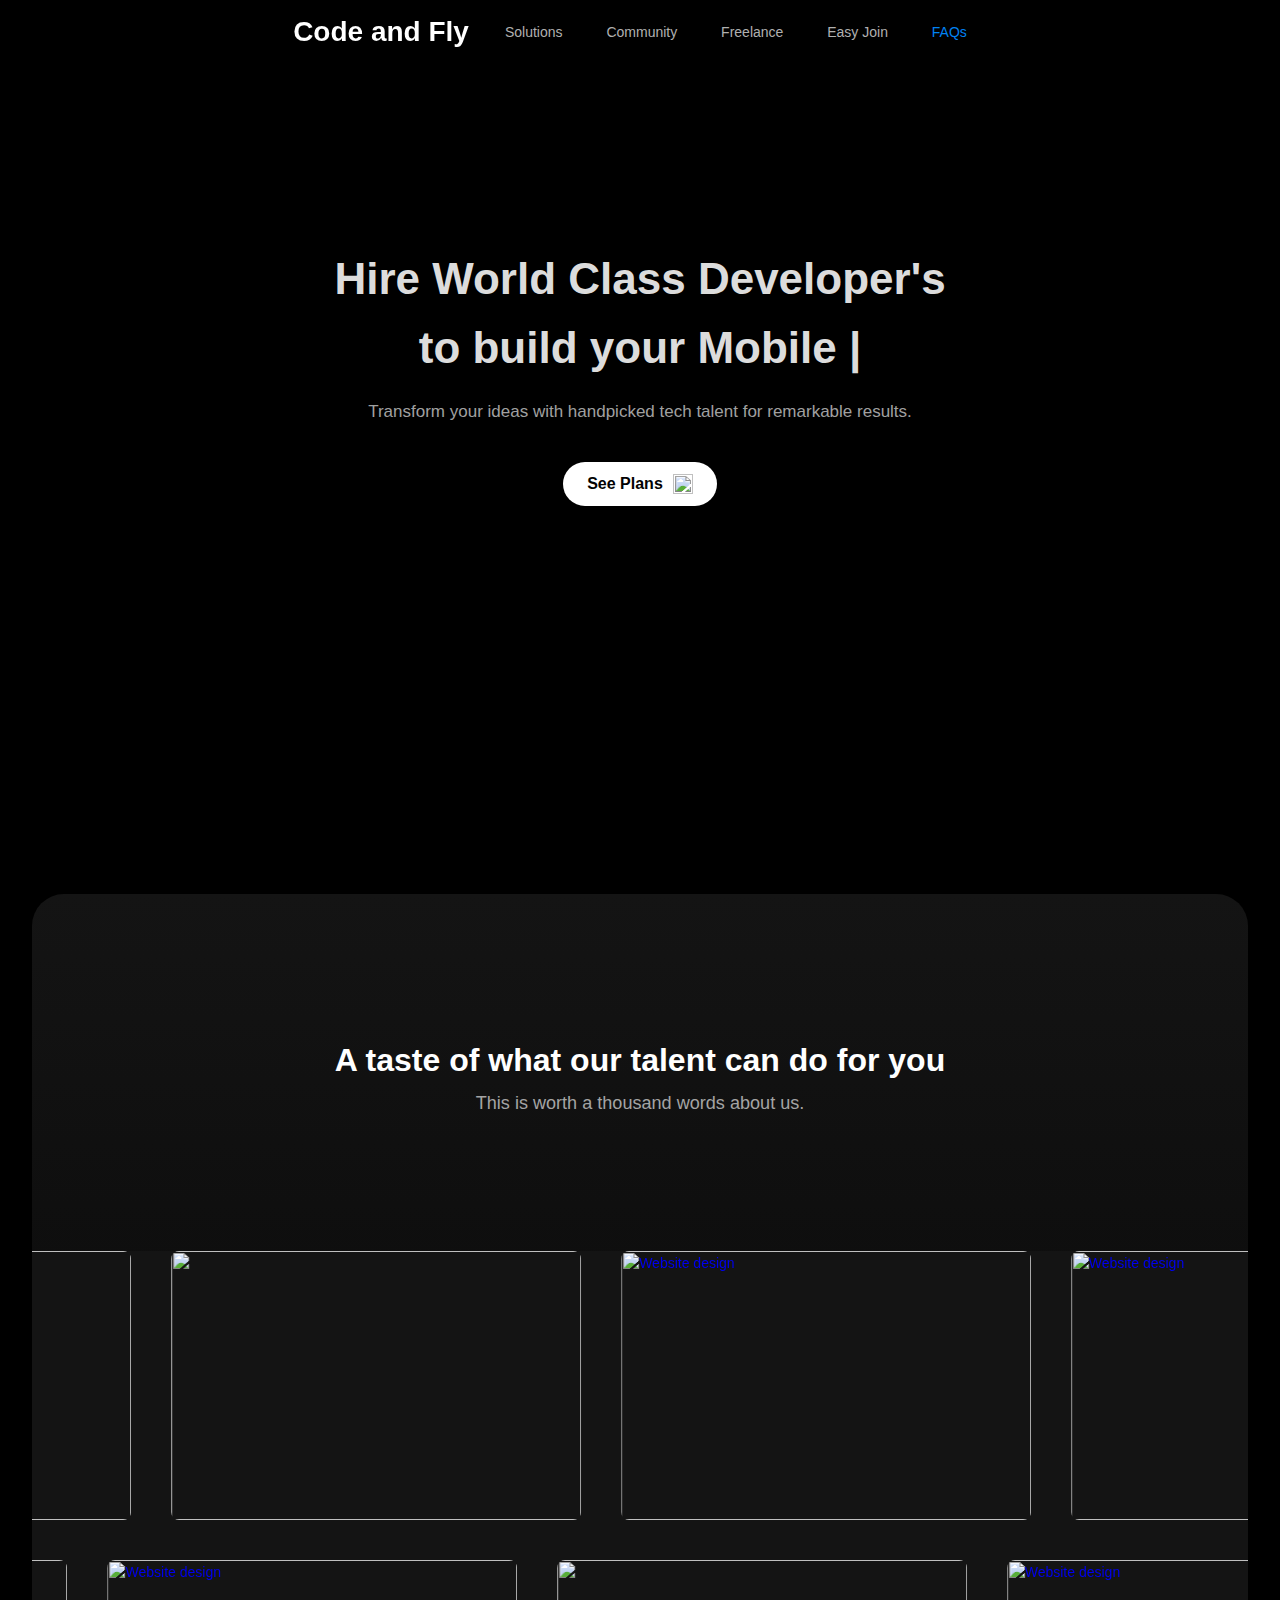
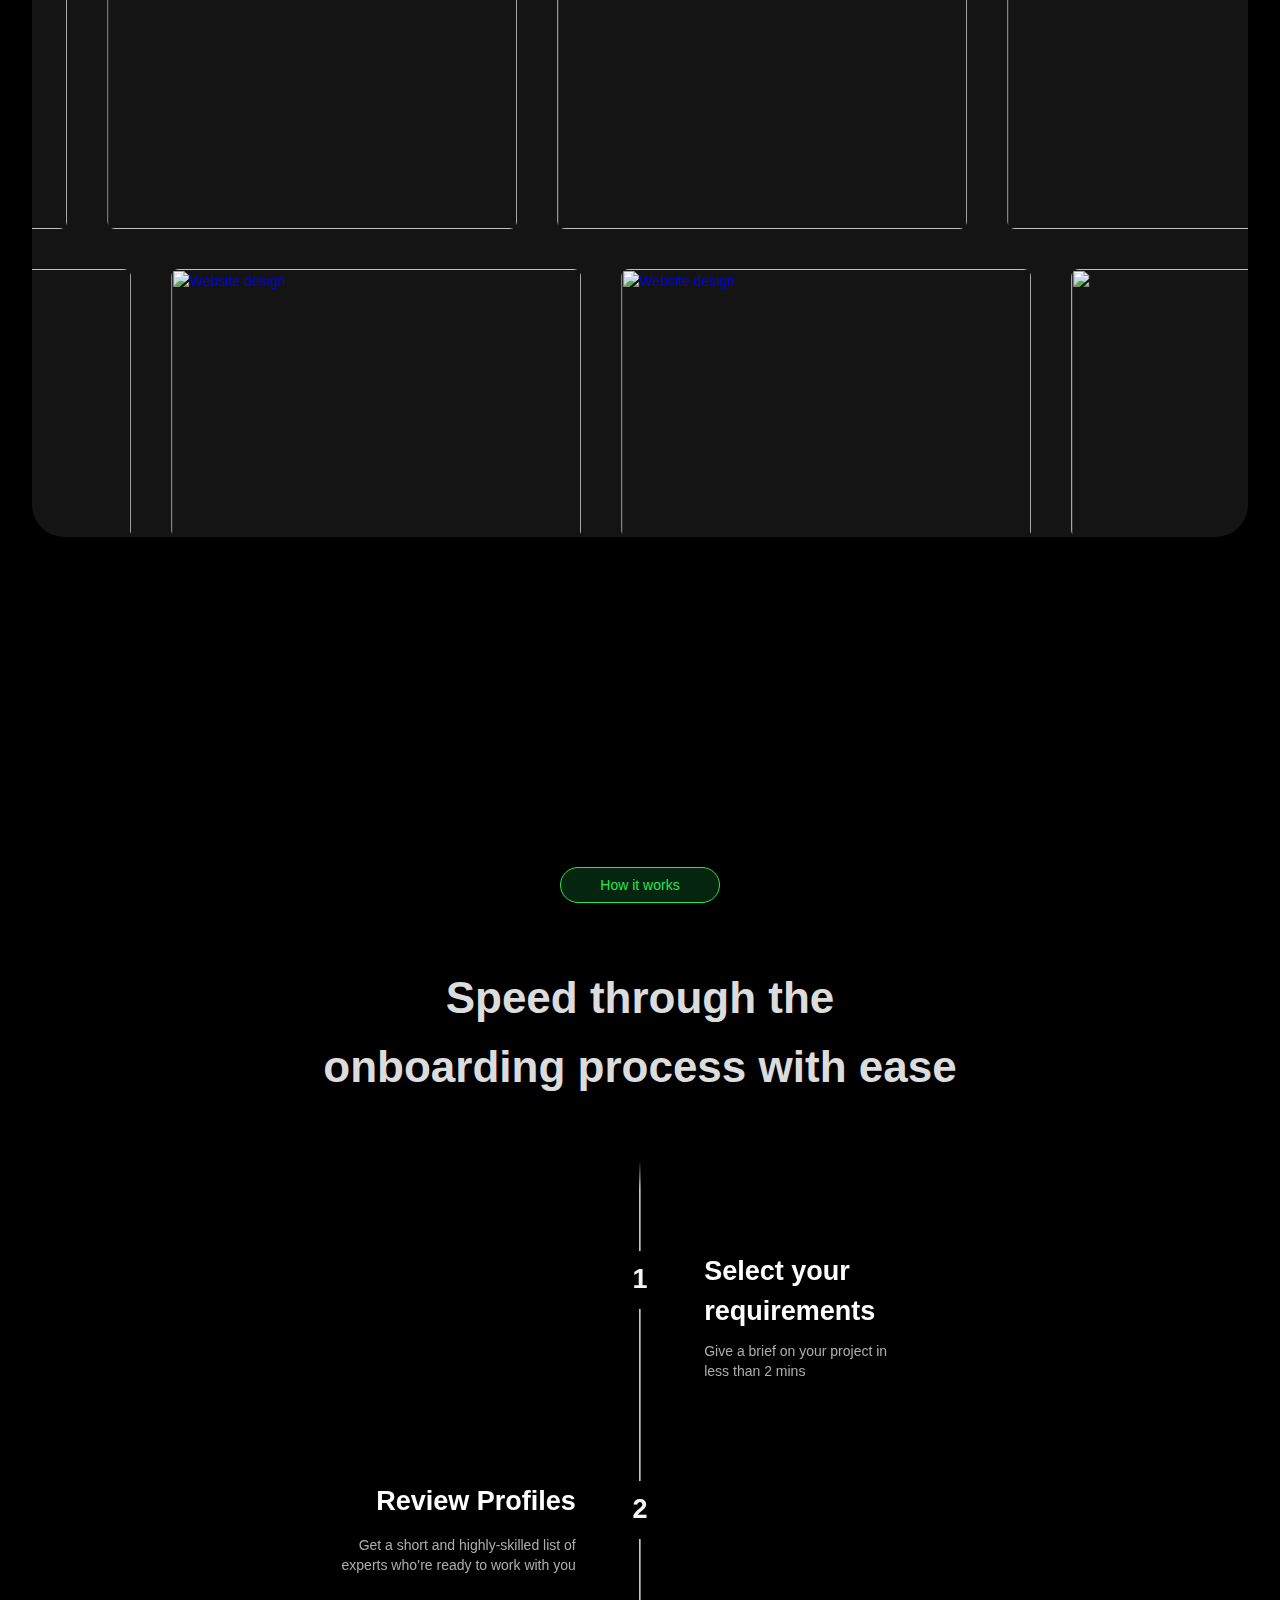
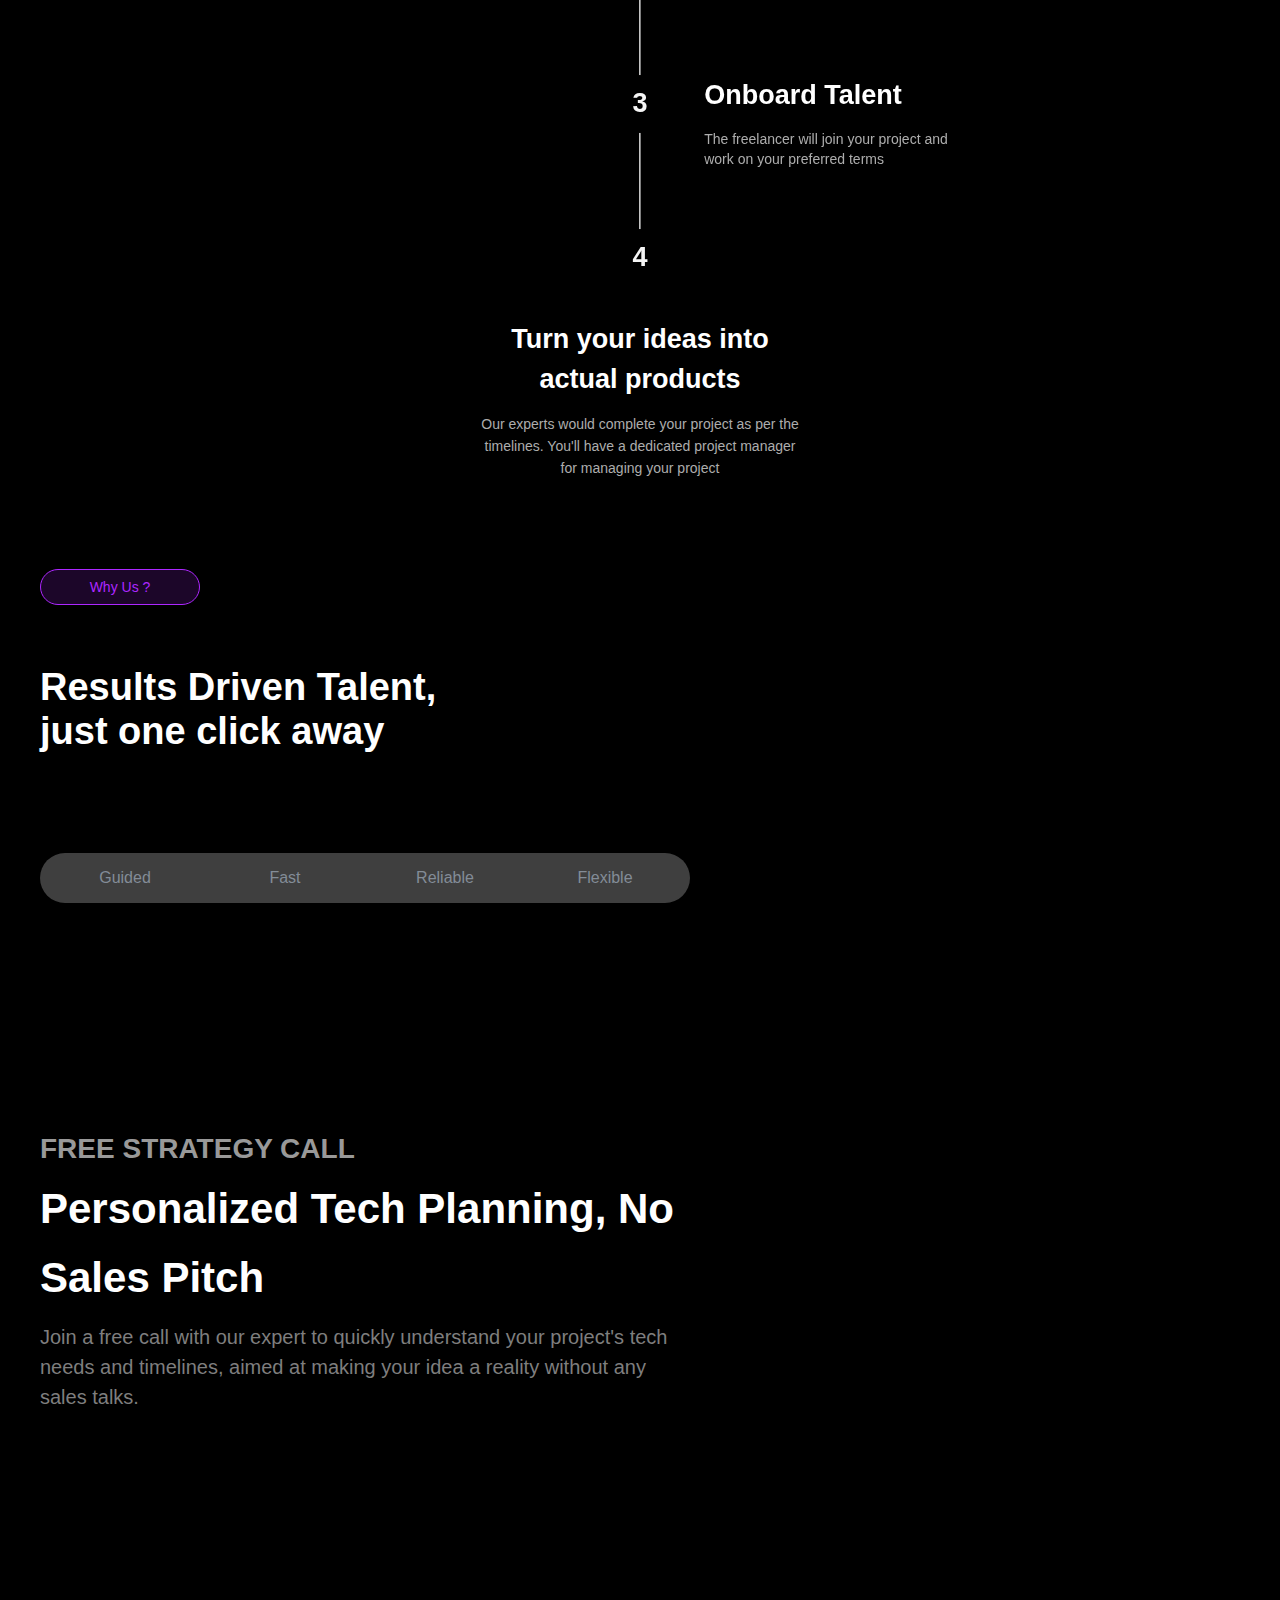
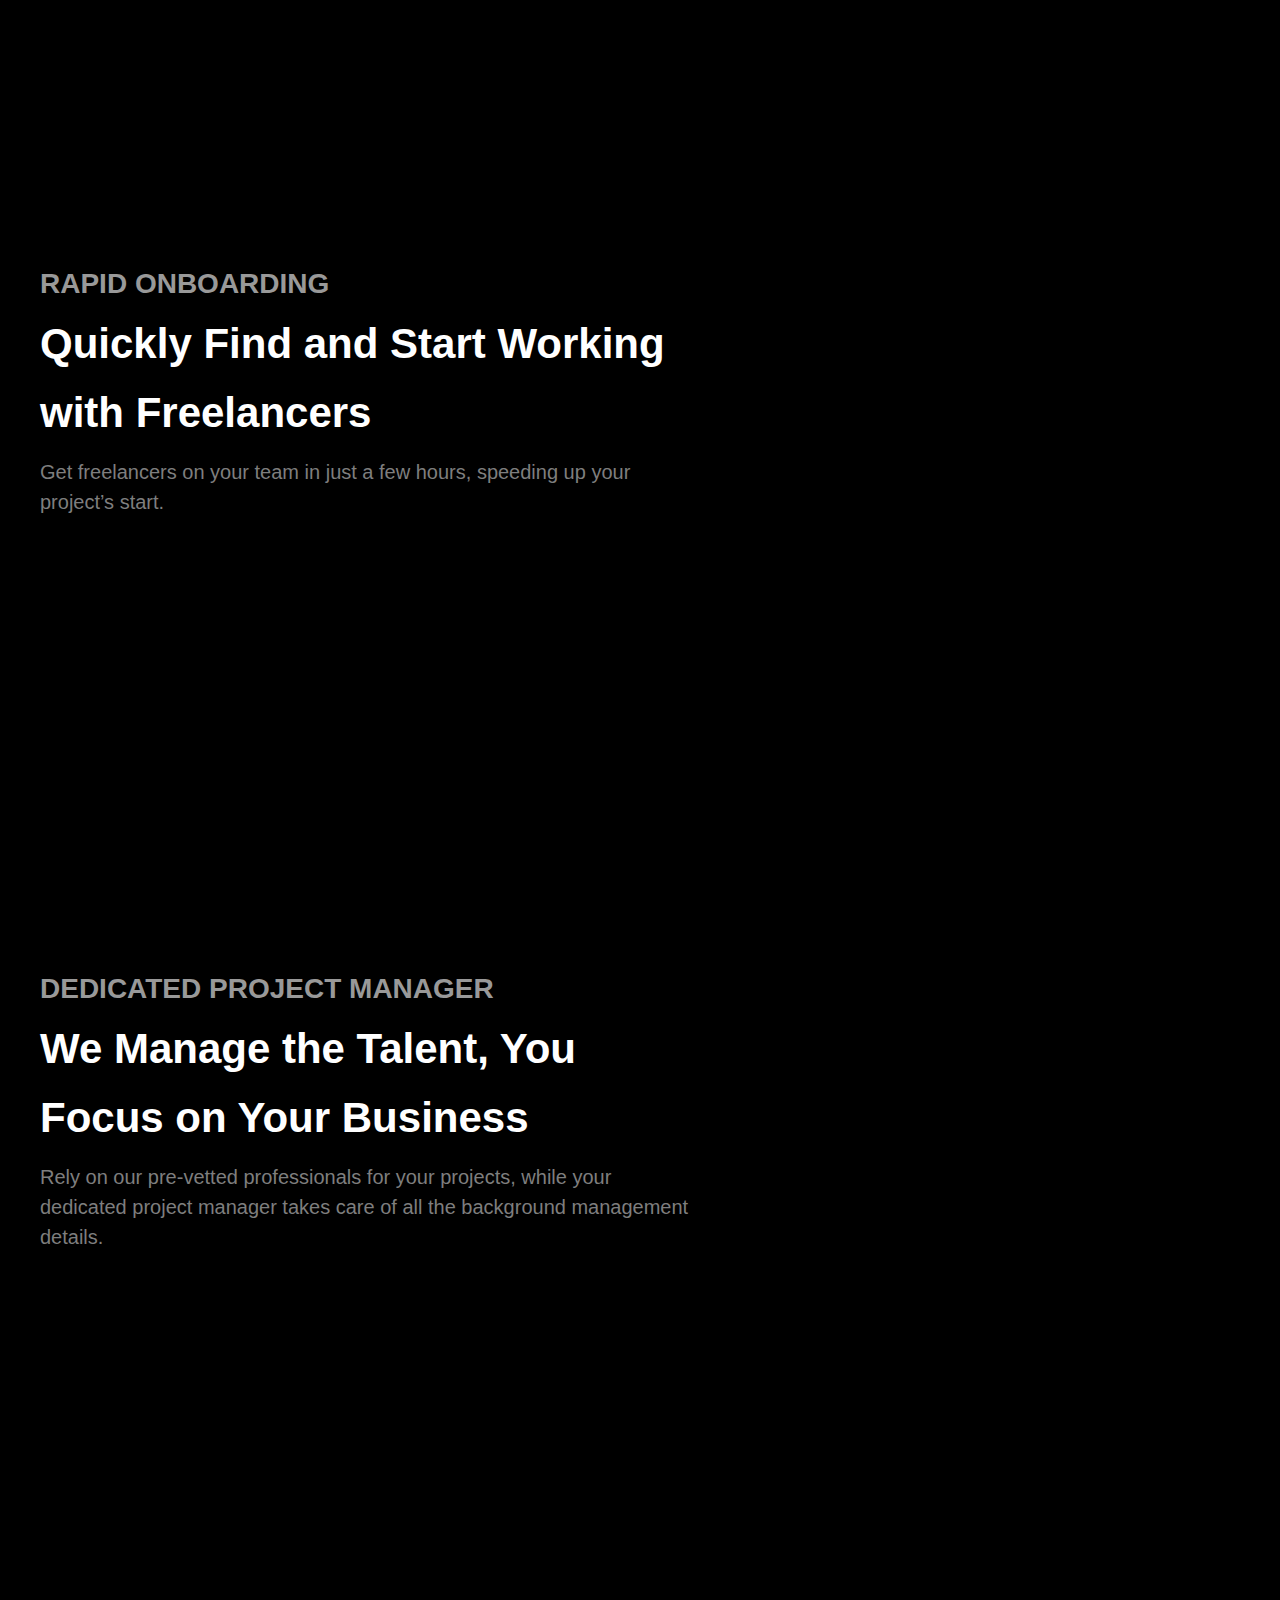
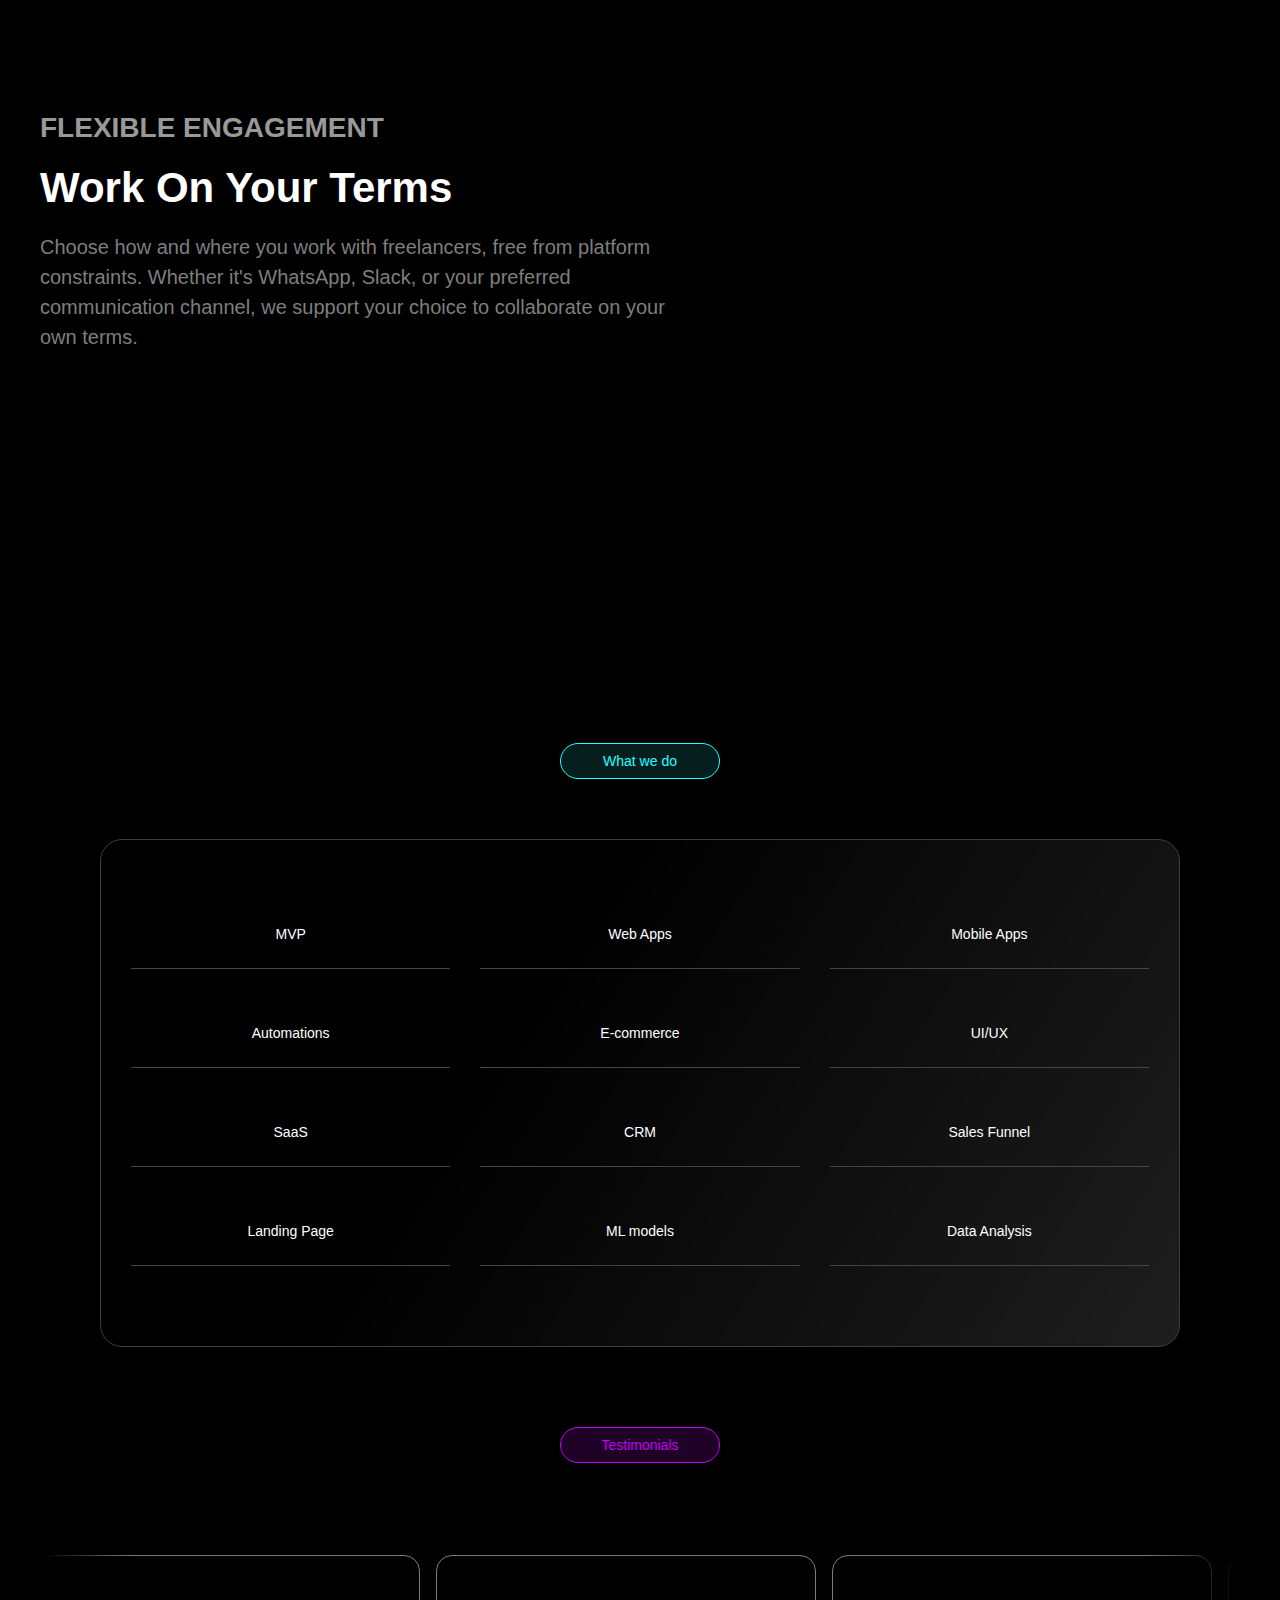
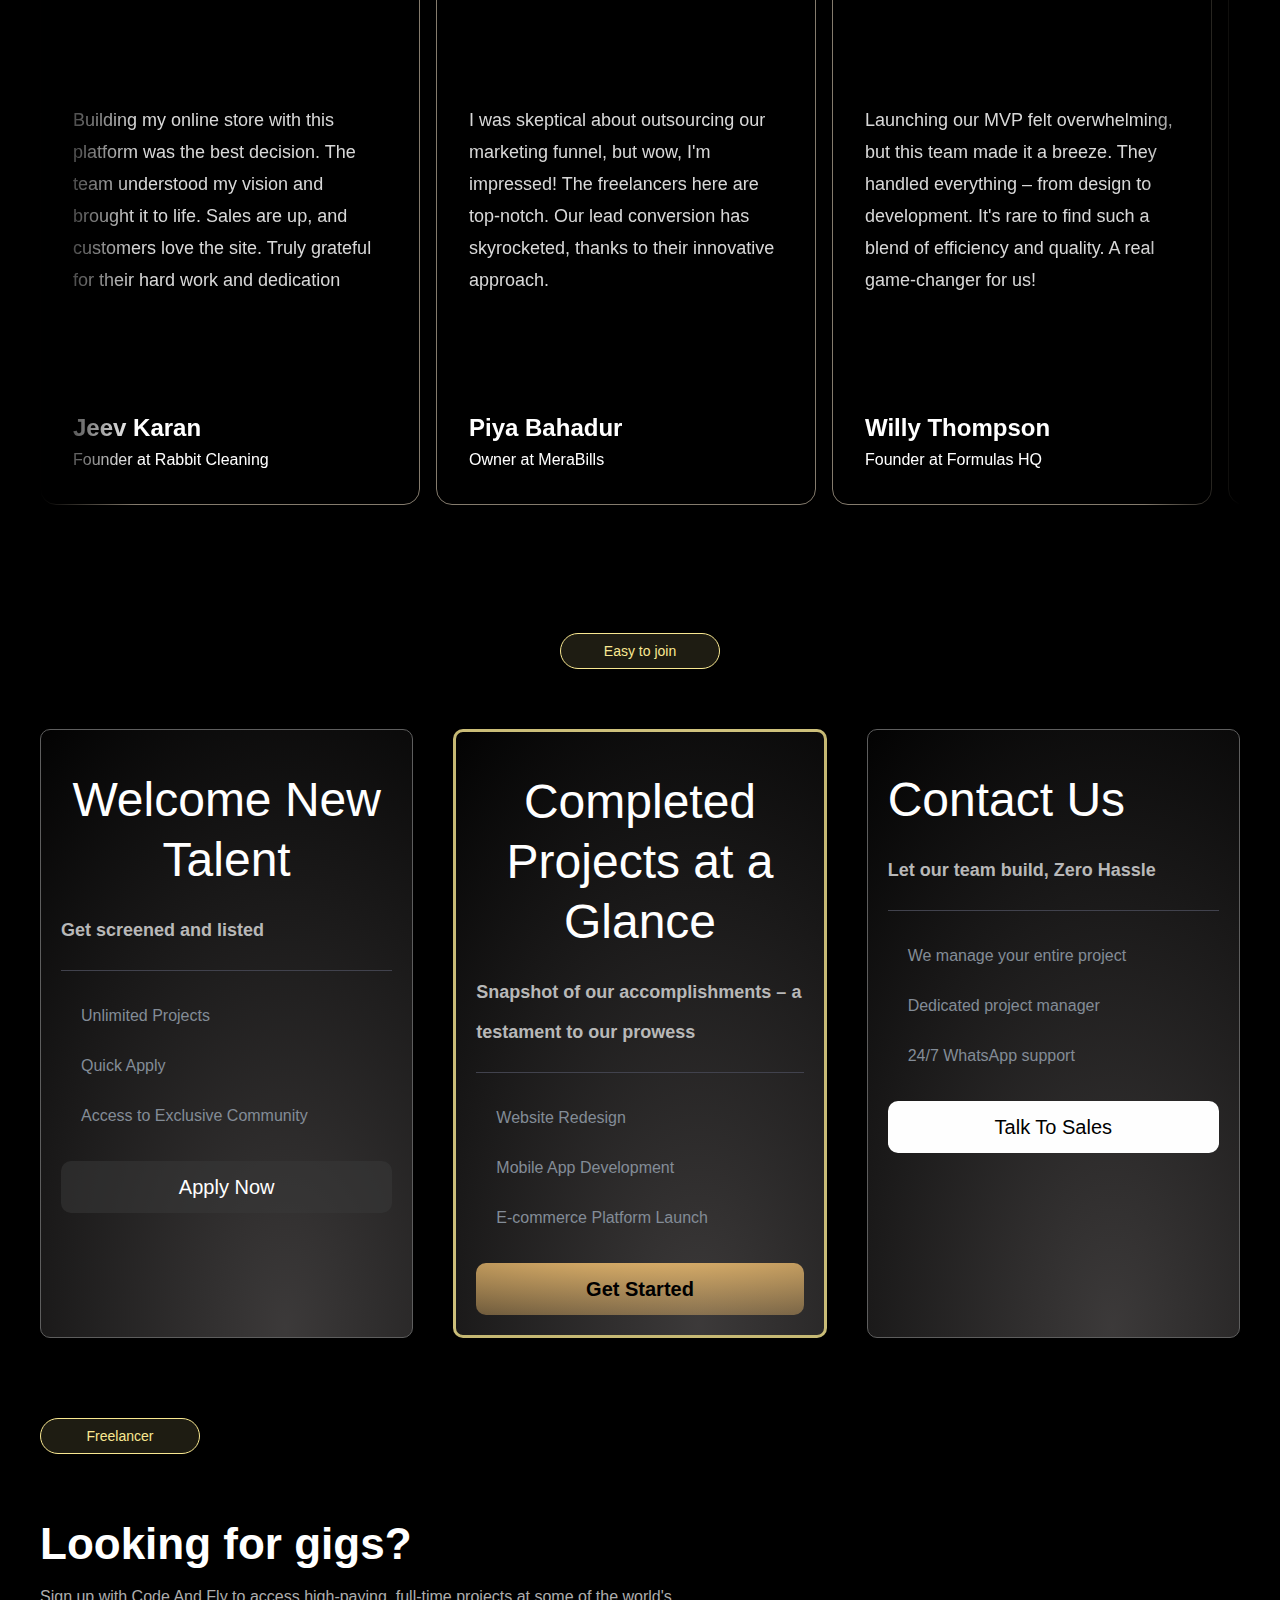
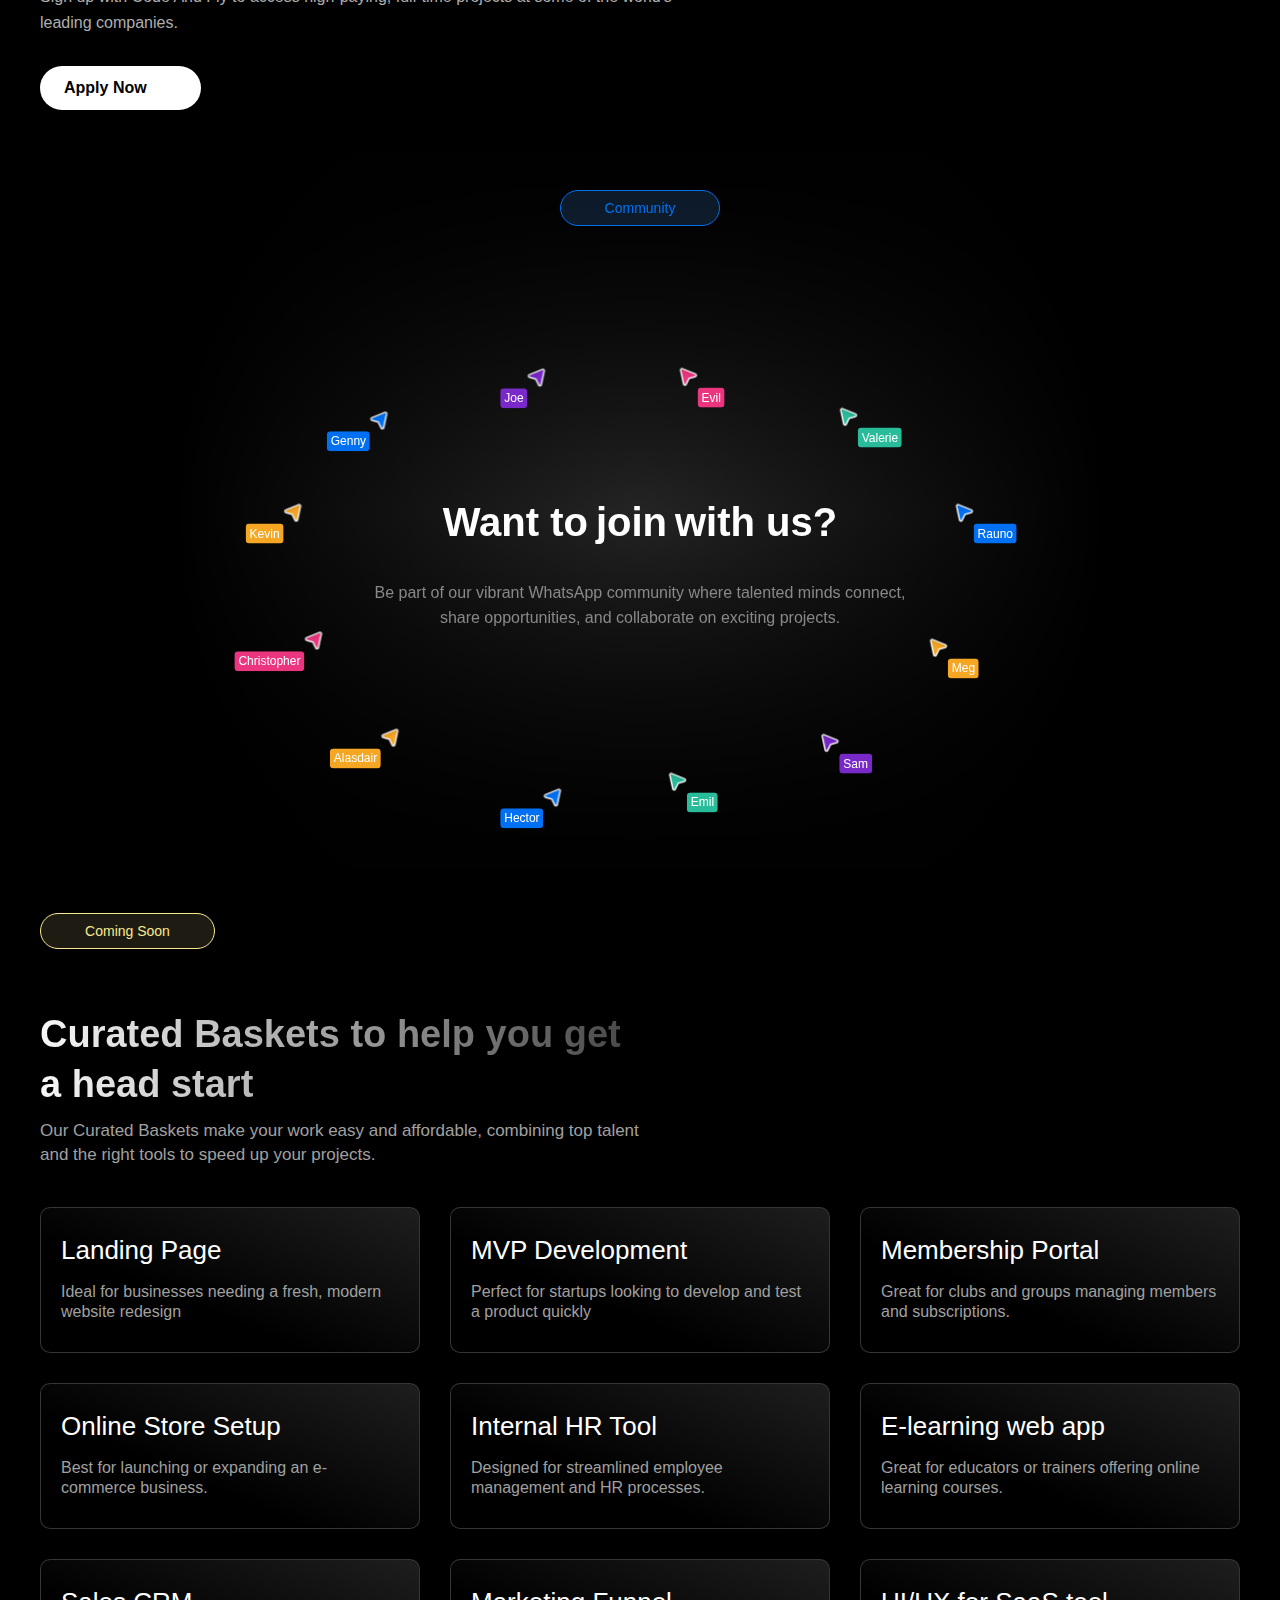
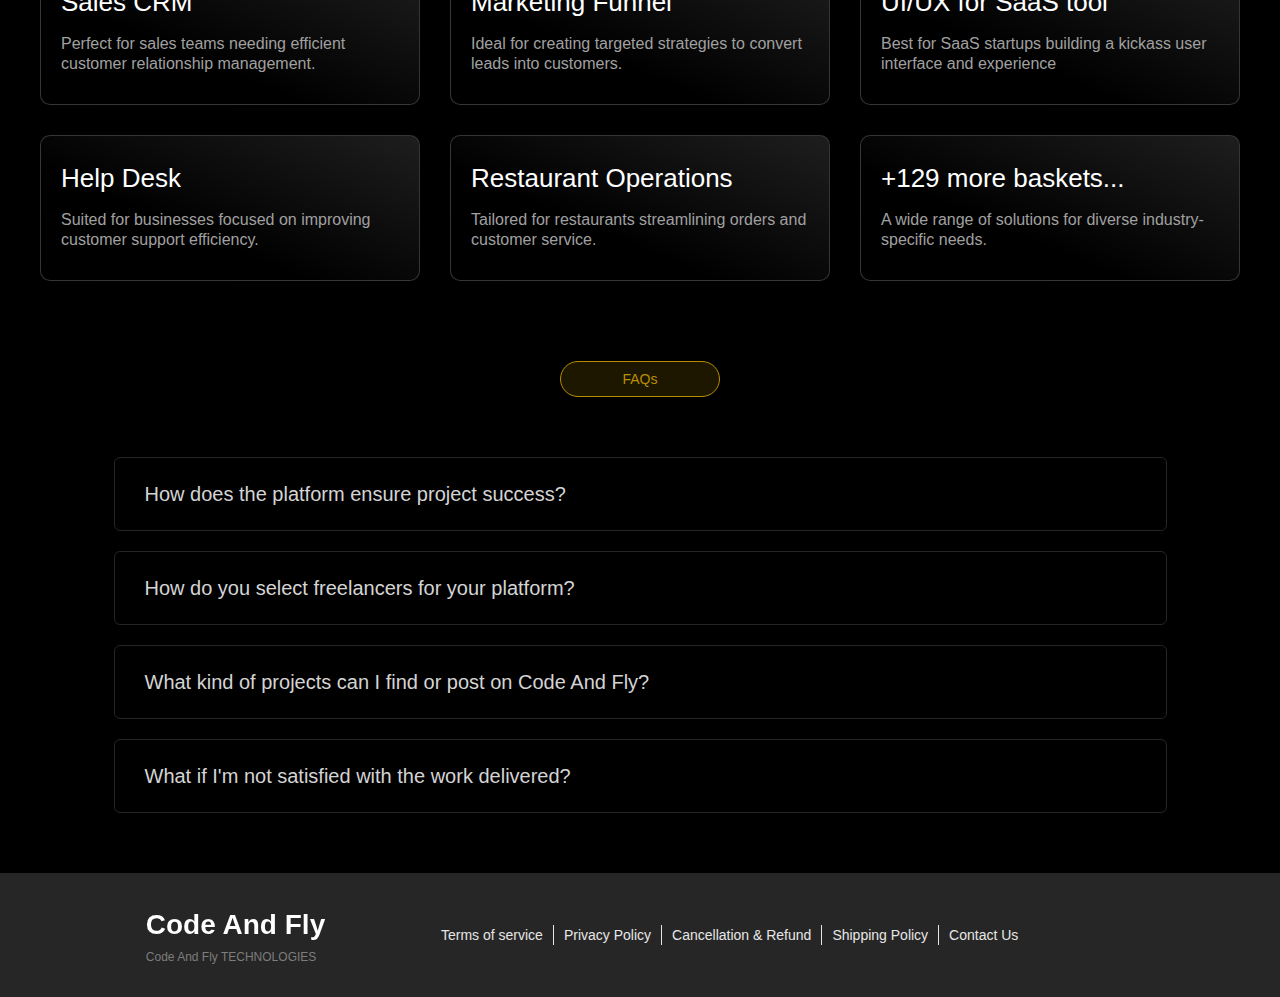
==== index.html @ b085bf88 "added 17 files" ====
<html lang="en"
  class="w-mod-js w-mod-ix wf-montserrat-n3-active wf-montserrat-n9-active wf-montserrat-n7-active wf-montserrat-n2-active wf-montserrat-n6-active wf-montserrat-n5-active wf-montserrat-n8-active wf-montserrat-n1-active wf-montserrat-n4-active wf-montserrat-i8-active wf-montserrat-i9-active wf-montserrat-i4-active wf-montserrat-i6-active wf-montserrat-i1-active wf-montserrat-i3-active wf-montserrat-i2-active wf-montserrat-i5-active wf-montserrat-i7-active wf-active">

<head>
  <style>
    .wf-force-outline-none[tabindex="-1"]:focus {
      outline: none;
    }
  </style>
  <meta charset="utf-8">
  <title>Code And Fly</title>
  <link rel="icon" type="image/x-icon" href="/Images/icon.ico">

  <meta content="width=device-width, initial-scale=1" name="viewport">
  <meta content="Webflow" name="generator">
  <link href="style.css" rel="stylesheet" type="text/css">
  <link href="https://fonts.googleapis.com" rel="preconnect">
  <link href="https://fonts.gstatic.com" rel="preconnect" crossorigin="anonymous">
  <script src="https://ajax.googleapis.com/ajax/libs/webfont/1.6.26/webfont.js" type="text/javascript"></script>
  <script
    type="text/javascript">WebFont.load({ google: { families: ["Montserrat:100,100italic,200,200italic,300,300italic,400,400italic,500,500italic,600,600italic,700,700italic,800,800italic,900,900italic"] } });
  </script>
  <script
    type="text/javascript">!function (o, c) { var n = c.documentElement, t = " w-mod-"; n.className += t + "js", ("ontouchstart" in o || o.DocumentTouch && c instanceof DocumentTouch) && (n.className += t + "touch") }(window, document);>
  </script>
  
  <style>
    /* add custom cursor */
    .typed-words::after {
      content: "|";
      display: inline;
      animation: blink 1s infinite;
    }

    /* custom cursor animation */
    @keyframes blink {
      0% {
        opacity: 1;
      }

      50% {
        opacity: 0;
      }

      100% {
        opacity: 1;
      }
    }
  </style>

  <style>
    @keyframes scroll {
      from {
        transform: translateX(0);
      }

      to {
        transform: translateX(calc(-100% - 1rem));
      }
    }

    .scroll {
      animation: scroll 10s linear infinite;
    }

    .scroll-testimonial {
      animation: scroll 30s linear infinite;
    }

    .reverse {
      animation-direction: reverse;
    }

    .testimonial-gradient {
      -webkit-mask-image: linear-gradient(to right, rgba(0, 0, 0, 0) 0%, rgb(0, 0, 0) 8%, rgb(0, 0, 0) 92%, rgba(0, 0, 0, 0) 100%);
      ;
    }

    .pricing-button.client {
      background: radial-gradient(246.55% 246.55% at 50% -46.55%, #FAC673 0%, rgba(250, 198, 115, 0.00) 100%);
    }

    .navbar-heading,
    .footer-heading {
      background: white;
      background-clip: text;
      -webkit-background-clip: text;
      -webkit-text-fill-color: transparent;
    }

    .heading-gradient {
      background: linear-gradient(90deg, #FFF -3.96%, rgba(255, 255, 255, 0.21) 108.07%);
      background-clip: text;
      -webkit-background-clip: text;
      -webkit-text-fill-color: transparent;
    }

    .template-card {
      background: linear-gradient(203deg, rgba(255, 255, 255, 0.16) -23.14%, rgba(255, 255, 255, 0.00) 63.71%);
    }

    .tab-link.w--current {
      background: #fff;
    }

    .w--current.tab-link-text {
      color: #000;
    }

    .work-grid {
      background: linear-gradient(303deg, rgba(255, 255, 255, 0.16) -23.14%, rgba(255, 255, 255, 0.00) 63.71%);
    }

    .pricing-card {
      background: radial-gradient(119.55% 126.9% at 65.86% 98.35%, rgba(76, 73, 73, 0.79) 0%, rgba(0, 0, 0, 0.00) 100%);
    }
  </style>
</head>

<body class="body" data-new-gr-c-s-check-loaded="14.1171.0" data-gr-ext-installed="">
  <div class="html-embed-2 w-embed">
    <style>
      @keyframes scroll {
        from {
          transform: translateX(0);
        }

        to {
          transform: translateX(calc(-100% - 1rem));
        }
      }

      .scroll {
        animation: scroll 10s linear infinite;
      }

      .reverse {
        animation-direction: reverse;
      }
    </style>
  </div>
  <section class="section navbar-sticky" style="background-color: #000;">
    <div data-animation="default" data-collapse="medium" data-duration="400" data-easing="ease" data-easing2="ease"
      role="banner" class="navbar w-nav">
      <div class="container-3 w-container"><a id="w-node-f4b95c03-3ac2-9d9b-23ba-15cd51e61195-0b4b3081" href="#"
          class="w-nav-brand">
          <h1 class="navbar-heading">Code and Fly</h1>
        </a>
        <nav role="navigation" id="w-node-f4b95c03-3ac2-9d9b-23ba-15cd51e61196-0b4b3081" class="nav-menu-2 w-nav-menu">
          <a href="#our-templates" class="navbar-links w-nav-link" style="max-width: 1200px;">Solutions</a>
          <a href="#community" class="navbar-links w-nav-link" style="max-width: 1200px;">Community</a>
          <a href="#freelancers" class="navbar-links w-nav-link" style="max-width: 1200px;">Freelance</a>
          <a href="#pricing" class="navbar-links w-nav-link" style="max-width: 1200px;">Easy Join</a>
          <a href="#faq" class="navbar-links w-nav-link w--current" style="max-width: 1200px;">FAQs</a>
        </nav>

        <div id="w-node-f4b95c03-3ac2-9d9b-23ba-15cd51e6119d-0b4b3081" class="menu-button w-nav-button"
          style="-webkit-user-select: text;" aria-label="menu" role="button" tabindex="0"
          aria-controls="w-nav-overlay-0" aria-haspopup="menu" aria-expanded="false">
          <div class="icon-4 w-icon-nav-menu"></div>
        </div>
      </div>
      <div class="w-nav-overlay" data-wf-ignore="" id="w-nav-overlay-0"></div>
    </div>
  </section>
  <section class="section">
    <div class="w-layout-blockcontainer container hero w-container">
      <div class="hero-heading-wrapper">
        <h1 class="h1">Hire World Class Developer's <br>to build your <span class="typed-words">Mobile </span></h1>
        <div class="text">Transform your ideas with handpicked tech talent for remarkable results.</div>
      </div>
      <div class="hero-cta-wrapper"><a href="#pricing" class="button hero-cta w-inline-block">
          <div class="hero-cta-text">See Plans</div><img
            src="https://assets-global.website-files.com/65088759424623d90b4b307a/650b565aed6bf5d5f23dc5d6_fe_arrow-right.svg"
            loading="lazy" alt="" class="image-3">
        </a>
      </div>
    </div>
  </section>
  <div class="marquee">
    <div class="marquee-content scroll reverse"><img
        src="https://assets-global.website-files.com/65088759424623d90b4b307a/650b18a9d7d02b5b9e56866d_image%201.svg"
        loading="eager" alt="" class="marquee-image hide-mobile"><img
        src="https://assets-global.website-files.com/65088759424623d90b4b307a/650b1b1ae37a1373eaac4f23_image%202.svg"
        loading="eager" alt="" class="marquee-image hide-mobile"><img
        src="https://assets-global.website-files.com/65088759424623d90b4b307a/650b1b1a794baa06026529cb_image%203.svg"
        loading="eager" alt="" class="marquee-image hide-mobile"><img
        src="https://assets-global.website-files.com/65088759424623d90b4b307a/650b1b19b2dfe4c77c596d94_image%204.svg"
        loading="eager" alt="" class="marquee-image hide-mobile"><img
        src="https://assets-global.website-files.com/65088759424623d90b4b307a/650b1bd14bcb6ce260a6f63e_Untitled%20design%20(7)%201.svg"
        loading="eager" alt="" class="marquee-image hide-mobile"></div>
    <div class="marquee-content scroll reverse"><img
        src="https://assets-global.website-files.com/65088759424623d90b4b307a/650b18a9d7d02b5b9e56866d_image%201.svg"
        loading="eager" alt="" class="marquee-image hide-mobile"><img
        src="https://assets-global.website-files.com/65088759424623d90b4b307a/650b1b1ae37a1373eaac4f23_image%202.svg"
        loading="eager" alt="" class="marquee-image hide-mobile"><img
        src="https://assets-global.website-files.com/65088759424623d90b4b307a/650b1b1a794baa06026529cb_image%203.svg"
        loading="eager" alt="" class="marquee-image hide-mobile"><img
        src="https://assets-global.website-files.com/65088759424623d90b4b307a/650b1b19b2dfe4c77c596d94_image%204.svg"
        loading="eager" alt="" class="marquee-image hide-mobile"><img
        src="https://assets-global.website-files.com/65088759424623d90b4b307a/650b1bd14bcb6ce260a6f63e_Untitled%20design%20(7)%201.svg"
        loading="eager" alt="" class="marquee-image hide-mobile"></div>
  </div>
  <section class="section projects"></section>
  <section>
    <section id="work" data-w-id="5e147d65-27fa-9481-02fd-1ecf2a9258da" class="section_portfolio">
      <div style="width: 95%; height: 1660.65px;" class="padding-global-portfolio">
        <div class="padding-section-large">
          <div class="portfolio_wrapper">
            <div class="padding-top padding-section-large">
              <div class="margin-bottom margin-xlarge">
                <div class="text-align-center">
                  <div class="max-width-large align-center">
                    <div class="margin-bottom margin-small">
                      <h2 class="heading-5">A taste of what our talent can do for you</h2>
                    </div>
                    <p class="text-size-medium">This is worth a thousand words about us.</p>
                  </div>
                </div>
              </div>
            </div>
            <div data-w-id="5e147d65-27fa-9481-02fd-1ecf2a9258e7" class="portfolio_component">
              <div class="portfolio_list-wrapper"
                style="will-change: transform; transform: translate3d(-5.5362vw, 0px, 0px) scale3d(1, 1, 1) rotateX(0deg) rotateY(0deg) rotateZ(0deg) skew(0deg, 0deg); transform-style: preserve-3d;">
                <div class="w-layout-grid portfolio_list"><a id="w-node-_5e147d65-27fa-9481-02fd-1ecf2a9258ea-0b4b3081"
                    href="https://wraffle-portolfio.webflow.io/" target="_blank"
                    class="portfolio_item hide-tablet w-inline-block"
                    style="transform: translate3d(0px, 0rem, 0px) scale3d(1, 1, 1) rotateX(0deg) rotateY(0deg) rotateZ(0deg) skew(0deg, 0deg); transform-style: preserve-3d;">
                    <div class="portfolio_image-overlay-layer" style="background-color: rgba(0, 0, 0, 0);"></div><img
                      class="portfolio_image"
                      src="https://assets-global.website-files.com/65088759424623d90b4b307a/65f86fa5f94b3f71d8cf56e5_Wraffle%20-%20Home%201.webp"
                      alt="Website design"
                      data-sizes="[{&quot;max&quot;:767,&quot;size&quot;:&quot;100vw&quot;},{&quot;max&quot;:991,&quot;size&quot;:&quot;317.21875px&quot;},{&quot;max&quot;:10000,&quot;size&quot;:&quot;32vw&quot;}]"
                      sizes="(max-width: 800px) 100vw, 800px" loading="lazy"
                      srcset="https://assets-global.website-files.com/65088759424623d90b4b307a/65f86fa5f94b3f71d8cf56e5_Wraffle%2520-%2520Home%25201-p-500.jpg 500w, https://assets-global.website-files.com/65088759424623d90b4b307a/65f86fa5f94b3f71d8cf56e5_Wraffle%20-%20Home%201.webp 800w"
                      style="transform: translate3d(0px, 0%, 0px) scale3d(1, 1, 1) rotateX(0deg) rotateY(0deg) rotateZ(0deg) skew(0deg, 0deg); transform-style: preserve-3d;">
                    <div class="button-4 is-portfolio"
                      style="transform: translate3d(-50%, -20%, 0px) scale3d(1, 1, 1) rotateX(0deg) rotateY(0deg) rotateZ(0deg) skew(0deg, 0deg); transform-style: preserve-3d; opacity: 0;">
                      <div class="button_text-small">View Project</div>
                      <div bind="1feedf27-dc0c-ca09-28f2-f1119a6dcb93" class="icon-1x1-small w-embed"><svg
                          xmlns="http://www.w3.org/2000/svg" width="100%" height="100%" viewBox="0 0 15 15" fill="none"
                          preserveAspectRatio="xMidYMid meet" aria-hidden="true" role="img">
                          <g clip-path="url(#clip0_614_1002)">
                            <path d="M3.854 11.146L11.146 3.85396" stroke="currentColor" stroke-width="1.5"
                              stroke-linecap="round" stroke-linejoin="round"></path>
                            <path d="M11.146 9.82019L11.146 3.85398L5.17978 3.85398" stroke="currentColor"
                              stroke-width="1.5" stroke-linecap="round" stroke-linejoin="round"></path>
                          </g>
                          <defs>
                            <clipPath id="clip0_614_1002">
                              <rect width="15" height="15" fill="currentColor" transform="translate(0 15) rotate(-90)">
                              </rect>
                            </clipPath>
                          </defs>
                        </svg></div>
                    </div>
                  </a><a id="w-node-_5e147d65-27fa-9481-02fd-1ecf2a9258f1-0b4b3081"
                    href="https://www.authenticom.com/product/recordrecharge" target="_blank"
                    class="portfolio_item w-inline-block"
                    style="transform: translate3d(0px, 0rem, 0px) scale3d(1, 1, 1) rotateX(0deg) rotateY(0deg) rotateZ(0deg) skew(0deg, 0deg); transform-style: preserve-3d;">
                    <div class="portfolio_image-overlay-layer" style="background-color: rgba(0, 0, 0, 0);"></div><img
                      class="portfolio_image"
                      src="https://assets-global.website-files.com/65088759424623d90b4b307a/65f86fa5f94b3f71d8cf56fa_Record%20Recharge%201.jpg"
                      alt=""
                      data-sizes="[{&quot;max&quot;:767,&quot;size&quot;:&quot;100vw&quot;},{&quot;max&quot;:991,&quot;size&quot;:&quot;317.21875px&quot;},{&quot;max&quot;:10000,&quot;size&quot;:&quot;32vw&quot;}]"
                      sizes="(max-width: 800px) 100vw, 800px" loading="lazy"
                      srcset="https://assets-global.website-files.com/65088759424623d90b4b307a/65f86fa5f94b3f71d8cf56fa_Record%2520Recharge%25201-p-500.jpg 500w, https://assets-global.website-files.com/65088759424623d90b4b307a/65f86fa5f94b3f71d8cf56fa_Record%20Recharge%201.jpg 800w"
                      style="transform: translate3d(0px, 0%, 0px) scale3d(1, 1, 1) rotateX(0deg) rotateY(0deg) rotateZ(0deg) skew(0deg, 0deg); transform-style: preserve-3d;">
                    <div class="button-4 is-portfolio is-right"
                      style="transform: translate3d(-50%, -20%, 0px) scale3d(1, 1, 1) rotateX(0deg) rotateY(0deg) rotateZ(0deg) skew(0deg, 0deg); transform-style: preserve-3d; opacity: 0;">
                      <div class="button_text-small hide-tablet">View Project</div>
                      <div bind="1476c423-7e6e-d686-3ed8-4526287533c4" class="icon-1x1-small w-embed"><svg
                          xmlns="http://www.w3.org/2000/svg" width="100%" height="100%" viewBox="0 0 15 15" fill="none"
                          preserveAspectRatio="xMidYMid meet" aria-hidden="true" role="img">
                          <g clip-path="url(#clip0_614_1002)">
                            <path d="M3.854 11.146L11.146 3.85396" stroke="currentColor" stroke-width="1.5"
                              stroke-linecap="round" stroke-linejoin="round"></path>
                            <path d="M11.146 9.82019L11.146 3.85398L5.17978 3.85398" stroke="currentColor"
                              stroke-width="1.5" stroke-linecap="round" stroke-linejoin="round"></path>
                          </g>
                          <defs>
                            <clipPath id="clip0_614_1002">
                              <rect width="15" height="15" fill="currentColor" transform="translate(0 15) rotate(-90)">
                              </rect>
                            </clipPath>
                          </defs>
                        </svg></div>
                    </div>
                  </a><a id="w-node-_5e147d65-27fa-9481-02fd-1ecf2a9258f8-0b4b3081" href="https://www.bhfield.com/"
                    target="_blank" class="portfolio_item w-inline-block"
                    style="transform: translate3d(0px, 0rem, 0px) scale3d(1, 1, 1) rotateX(0deg) rotateY(0deg) rotateZ(0deg) skew(0deg, 0deg); transform-style: preserve-3d;">
                    <div class="portfolio_image-overlay-layer" style="background-color: rgba(0, 0, 0, 0);"></div><img
                      class="portfolio_image"
                      src="https://assets-global.website-files.com/65088759424623d90b4b307a/65f86fa5f94b3f71d8cf56ee_BhFieldHome%201.webp"
                      alt="Website design"
                      data-sizes="[{&quot;max&quot;:991,&quot;size&quot;:&quot;55vw&quot;},{&quot;max&quot;:10000,&quot;size&quot;:&quot;32vw&quot;}]"
                      sizes="(max-width: 800px) 100vw, 800px" loading="lazy"
                      srcset="https://assets-global.website-files.com/65088759424623d90b4b307a/65f86fa5f94b3f71d8cf56ee_BhFieldHome%25201-p-500.jpg 500w, https://assets-global.website-files.com/65088759424623d90b4b307a/65f86fa5f94b3f71d8cf56ee_BhFieldHome%201.webp 800w"
                      style="transform: translate3d(0px, 0%, 0px) scale3d(1, 1, 1) rotateX(0deg) rotateY(0deg) rotateZ(0deg) skew(0deg, 0deg); transform-style: preserve-3d;">
                    <div class="button-4 is-portfolio"
                      style="transform: translate3d(-50%, -20%, 0px) scale3d(1, 1, 1) rotateX(0deg) rotateY(0deg) rotateZ(0deg) skew(0deg, 0deg); transform-style: preserve-3d; opacity: 0;">
                      <div class="button_text-small hide-tablet">View Project</div>
                      <div bind="7dfff69a-c10a-7cc9-3c43-d937af2775bc" class="icon-1x1-small w-embed"><svg
                          xmlns="http://www.w3.org/2000/svg" width="100%" height="100%" viewBox="0 0 15 15" fill="none"
                          preserveAspectRatio="xMidYMid meet" aria-hidden="true" role="img">
                          <g clip-path="url(#clip0_614_1002)">
                            <path d="M3.854 11.146L11.146 3.85396" stroke="currentColor" stroke-width="1.5"
                              stroke-linecap="round" stroke-linejoin="round"></path>
                            <path d="M11.146 9.82019L11.146 3.85398L5.17978 3.85398" stroke="currentColor"
                              stroke-width="1.5" stroke-linecap="round" stroke-linejoin="round"></path>
                          </g>
                          <defs>
                            <clipPath id="clip0_614_1002">
                              <rect width="15" height="15" fill="currentColor" transform="translate(0 15) rotate(-90)">
                              </rect>
                            </clipPath>
                          </defs>
                        </svg></div>
                    </div>
                  </a><a id="w-node-_5e147d65-27fa-9481-02fd-1ecf2a9258ff-0b4b3081" href="https://p2-dev.webflow.io/"
                    target="_blank" class="portfolio_item hide-tablet w-inline-block"
                    style="transform: translate3d(0px, 0rem, 0px) scale3d(1, 1, 1) rotateX(0deg) rotateY(0deg) rotateZ(0deg) skew(0deg, 0deg); transform-style: preserve-3d;">
                    <div class="portfolio_image-overlay-layer" style="background-color: rgba(0, 0, 0, 0);"></div><img
                      class="portfolio_image"
                      src="https://assets-global.website-files.com/65088759424623d90b4b307a/65f86fa5f94b3f71d8cf56e8_P2%201.webp"
                      alt="Website design"
                      data-sizes="[{&quot;max&quot;:991,&quot;size&quot;:&quot;55vw&quot;},{&quot;max&quot;:10000,&quot;size&quot;:&quot;32vw&quot;}]"
                      sizes="(max-width: 800px) 100vw, 800px" loading="lazy"
                      srcset="https://assets-global.website-files.com/65088759424623d90b4b307a/65f86fa5f94b3f71d8cf56e8_P2%25201-p-500.jpg 500w, https://assets-global.website-files.com/65088759424623d90b4b307a/65f86fa5f94b3f71d8cf56e8_P2%201.webp 800w"
                      style="transform: translate3d(0px, 0%, 0px) scale3d(1, 1, 1) rotateX(0deg) rotateY(0deg) rotateZ(0deg) skew(0deg, 0deg); transform-style: preserve-3d;">
                    <div class="button-4 is-portfolio is-right"
                      style="transform: translate3d(-50%, -20%, 0px) scale3d(1, 1, 1) rotateX(0deg) rotateY(0deg) rotateZ(0deg) skew(0deg, 0deg); transform-style: preserve-3d; opacity: 0;">
                      <div class="button_text-small hide-tablet">View Project</div>
                      <div bind="bcf5c29a-c01e-1d88-729a-87b562523d69" class="icon-1x1-small w-embed"><svg
                          xmlns="http://www.w3.org/2000/svg" width="100%" height="100%" viewBox="0 0 15 15" fill="none"
                          preserveAspectRatio="xMidYMid meet" aria-hidden="true" role="img">
                          <g clip-path="url(#clip0_614_1002)">
                            <path d="M3.854 11.146L11.146 3.85396" stroke="currentColor" stroke-width="1.5"
                              stroke-linecap="round" stroke-linejoin="round"></path>
                            <path d="M11.146 9.82019L11.146 3.85398L5.17978 3.85398" stroke="currentColor"
                              stroke-width="1.5" stroke-linecap="round" stroke-linejoin="round"></path>
                          </g>
                          <defs>
                            <clipPath id="clip0_614_1002">
                              <rect width="15" height="15" fill="currentColor" transform="translate(0 15) rotate(-90)">
                              </rect>
                            </clipPath>
                          </defs>
                        </svg></div>
                    </div>
                  </a></div>
              </div>
              <div class="portfolio_list-wrapper is-bottom"
                style="will-change: transform; transform: translate3d(-5.5362vw, 0px, 0px) scale3d(1, 1, 1) rotateX(0deg) rotateY(0deg) rotateZ(0deg) skew(0deg, 0deg); transform-style: preserve-3d;">
                <div class="w-layout-grid portfolio_list"><a id="w-node-_5e147d65-27fa-9481-02fd-1ecf2a925908-0b4b3081"
                    href="https://sams-fresh-site-66e135.webflow.io/" target="_blank"
                    class="portfolio_item hide-tablet w-inline-block"
                    style="transform: translate3d(0px, 0rem, 0px) scale3d(1, 1, 1) rotateX(0deg) rotateY(0deg) rotateZ(0deg) skew(0deg, 0deg); transform-style: preserve-3d;">
                    <div class="portfolio_image-overlay-layer" style="background-color: rgba(0, 0, 0, 0);"></div><img
                      class="portfolio_image"
                      src="https://assets-global.website-files.com/65088759424623d90b4b307a/65f86fa5f94b3f71d8cf56e2_screencapture-sams-fresh-site-66e135-webflow-io-2023-04-09-09_11_28.webp"
                      alt="Website design"
                      data-sizes="[{&quot;max&quot;:767,&quot;size&quot;:&quot;100vw&quot;},{&quot;max&quot;:991,&quot;size&quot;:&quot;317.21875px&quot;},{&quot;max&quot;:10000,&quot;size&quot;:&quot;32vw&quot;}]"
                      sizes="(max-width: 800px) 100vw, 800px" loading="lazy"
                      srcset="https://assets-global.website-files.com/65088759424623d90b4b307a/65f86fa5f94b3f71d8cf56e2_screencapture-sams-fresh-site-66e135-webflow-io-2023-04-09-09_11_28-p-500.jpg 500w, https://assets-global.website-files.com/65088759424623d90b4b307a/65f86fa5f94b3f71d8cf56e2_screencapture-sams-fresh-site-66e135-webflow-io-2023-04-09-09_11_28.webp 800w"
                      style="transform: translate3d(0px, 0%, 0px) scale3d(1, 1, 1) rotateX(0deg) rotateY(0deg) rotateZ(0deg) skew(0deg, 0deg); transform-style: preserve-3d;">
                    <div class="button-4 is-portfolio"
                      style="transform: translate3d(-50%, -20%, 0px) scale3d(1, 1, 1) rotateX(0deg) rotateY(0deg) rotateZ(0deg) skew(0deg, 0deg); transform-style: preserve-3d; opacity: 0;">
                      <div class="button_text-small">View Project</div>
                      <div bind="1476c423-7e6e-d686-3ed8-4526287533b6" class="icon-1x1-small w-embed"><svg
                          xmlns="http://www.w3.org/2000/svg" width="100%" height="100%" viewBox="0 0 15 15" fill="none"
                          preserveAspectRatio="xMidYMid meet" aria-hidden="true" role="img">
                          <g clip-path="url(#clip0_614_1002)">
                            <path d="M3.854 11.146L11.146 3.85396" stroke="currentColor" stroke-width="1.5"
                              stroke-linecap="round" stroke-linejoin="round"></path>
                            <path d="M11.146 9.82019L11.146 3.85398L5.17978 3.85398" stroke="currentColor"
                              stroke-width="1.5" stroke-linecap="round" stroke-linejoin="round"></path>
                          </g>
                          <defs>
                            <clipPath id="clip0_614_1002">
                              <rect width="15" height="15" fill="currentColor" transform="translate(0 15) rotate(-90)">
                              </rect>
                            </clipPath>
                          </defs>
                        </svg></div>
                    </div>
                  </a><a id="w-node-_5e147d65-27fa-9481-02fd-1ecf2a92590f-0b4b3081"
                    data-w-id="5e147d65-27fa-9481-02fd-1ecf2a92590f" href="https://www.weedonline.io/" target="_blank"
                    class="portfolio_item w-inline-block"
                    style="transform: translate3d(0px, 0rem, 0px) scale3d(1, 1, 1) rotateX(0deg) rotateY(0deg) rotateZ(0deg) skew(0deg, 0deg); transform-style: preserve-3d;">
                    <div class="portfolio_image-overlay-layer" style="background-color: rgba(0, 0, 0, 0);"></div><img
                      class="portfolio_image"
                      src="https://assets-global.website-files.com/65088759424623d90b4b307a/65f86fa5f94b3f71d8cf56f7_Weed%20Online%20-%20Home%201.webp"
                      alt="Website design"
                      data-sizes="[{&quot;max&quot;:991,&quot;size&quot;:&quot;55vw&quot;},{&quot;max&quot;:10000,&quot;size&quot;:&quot;32vw&quot;}]"
                      sizes="(max-width: 800px) 100vw, 800px" loading="lazy"
                      srcset="https://assets-global.website-files.com/65088759424623d90b4b307a/65f86fa5f94b3f71d8cf56f7_Weed%2520Online%2520-%2520Home%25201-p-500.jpg 500w, https://assets-global.website-files.com/65088759424623d90b4b307a/65f86fa5f94b3f71d8cf56f7_Weed%20Online%20-%20Home%201.webp 800w"
                      style="transform: translate3d(0px, 0%, 0px) scale3d(1, 1, 1) rotateX(0deg) rotateY(0deg) rotateZ(0deg) skew(0deg, 0deg); transform-style: preserve-3d;">
                    <div class="button-4 is-portfolio is-right"
                      style="transform: translate3d(-50%, -20%, 0px) scale3d(1, 1, 1) rotateX(0deg) rotateY(0deg) rotateZ(0deg) skew(0deg, 0deg); transform-style: preserve-3d; opacity: 0;">
                      <div class="button_text-small hide-tablet">View Project</div>
                      <div bind="aabad387-e3d1-a65e-35d7-f9df9af29393" class="icon-1x1-small w-embed"><svg
                          xmlns="http://www.w3.org/2000/svg" width="100%" height="100%" viewBox="0 0 15 15" fill="none"
                          preserveAspectRatio="xMidYMid meet" aria-hidden="true" role="img">
                          <g clip-path="url(#clip0_614_1002)">
                            <path d="M3.854 11.146L11.146 3.85396" stroke="currentColor" stroke-width="1.5"
                              stroke-linecap="round" stroke-linejoin="round"></path>
                            <path d="M11.146 9.82019L11.146 3.85398L5.17978 3.85398" stroke="currentColor"
                              stroke-width="1.5" stroke-linecap="round" stroke-linejoin="round"></path>
                          </g>
                          <defs>
                            <clipPath id="clip0_614_1002">
                              <rect width="15" height="15" fill="currentColor" transform="translate(0 15) rotate(-90)">
                              </rect>
                            </clipPath>
                          </defs>
                        </svg></div>
                    </div>
                  </a><a id="w-node-_5e147d65-27fa-9481-02fd-1ecf2a925916-0b4b3081"
                    href="https://culla.cruaoutdoors.com/" target="_blank" class="portfolio_item w-inline-block"
                    style="transform: translate3d(0px, 0rem, 0px) scale3d(1, 1, 1) rotateX(0deg) rotateY(0deg) rotateZ(0deg) skew(0deg, 0deg); transform-style: preserve-3d;">
                    <div class="portfolio_image-overlay-layer" style="background-color: rgba(0, 0, 0, 0);"></div><img
                      class="portfolio_image"
                      src="https://assets-global.website-files.com/65088759424623d90b4b307a/65f86fa5f94b3f71d8cf56fd_Homepage%20UPD%2028%201.jpg"
                      alt=""
                      data-sizes="[{&quot;max&quot;:767,&quot;size&quot;:&quot;100vw&quot;},{&quot;max&quot;:991,&quot;size&quot;:&quot;317.21875px&quot;},{&quot;max&quot;:10000,&quot;size&quot;:&quot;32vw&quot;}]"
                      sizes="(max-width: 800px) 100vw, 800px" loading="lazy"
                      srcset="https://assets-global.website-files.com/65088759424623d90b4b307a/65f86fa5f94b3f71d8cf56fd_Homepage%2520UPD%252028%25201-p-500.jpg 500w, https://assets-global.website-files.com/65088759424623d90b4b307a/65f86fa5f94b3f71d8cf56fd_Homepage%20UPD%2028%201.jpg 800w"
                      style="transform: translate3d(0px, 0%, 0px) scale3d(1, 1, 1) rotateX(0deg) rotateY(0deg) rotateZ(0deg) skew(0deg, 0deg); transform-style: preserve-3d;">
                    <div class="button-4 is-portfolio"
                      style="transform: translate3d(-50%, -20%, 0px) scale3d(1, 1, 1) rotateX(0deg) rotateY(0deg) rotateZ(0deg) skew(0deg, 0deg); transform-style: preserve-3d; opacity: 0;">
                      <div class="button_text-small">View Project</div>
                      <div bind="1476c423-7e6e-d686-3ed8-4526287533bd" class="icon-1x1-small w-embed"><svg
                          xmlns="http://www.w3.org/2000/svg" width="100%" height="100%" viewBox="0 0 15 15" fill="none"
                          preserveAspectRatio="xMidYMid meet" aria-hidden="true" role="img">
                          <g clip-path="url(#clip0_614_1002)">
                            <path d="M3.854 11.146L11.146 3.85396" stroke="currentColor" stroke-width="1.5"
                              stroke-linecap="round" stroke-linejoin="round"></path>
                            <path d="M11.146 9.82019L11.146 3.85398L5.17978 3.85398" stroke="currentColor"
                              stroke-width="1.5" stroke-linecap="round" stroke-linejoin="round"></path>
                          </g>
                          <defs>
                            <clipPath id="clip0_614_1002">
                              <rect width="15" height="15" fill="currentColor" transform="translate(0 15) rotate(-90)">
                              </rect>
                            </clipPath>
                          </defs>
                        </svg></div>
                    </div>
                  </a><a id="w-node-_5e147d65-27fa-9481-02fd-1ecf2a92591d-0b4b3081" href="https://www.pfpclinicgym.com/"
                    target="_blank" class="portfolio_item hide-tablet w-inline-block"
                    style="transform: translate3d(0px, 0rem, 0px) scale3d(1, 1, 1) rotateX(0deg) rotateY(0deg) rotateZ(0deg) skew(0deg, 0deg); transform-style: preserve-3d;">
                    <div class="portfolio_image-overlay-layer" style="background-color: rgba(0, 0, 0, 0);"></div><img
                      class="portfolio_image"
                      src="https://assets-global.website-files.com/65088759424623d90b4b307a/65f86fa5f94b3f71d8cf56f4_PFP%20-%20Home%201.webp"
                      alt="Website design"
                      data-sizes="[{&quot;max&quot;:991,&quot;size&quot;:&quot;55vw&quot;},{&quot;max&quot;:10000,&quot;size&quot;:&quot;32vw&quot;}]"
                      sizes="(max-width: 800px) 100vw, 800px" loading="lazy"
                      srcset="https://assets-global.website-files.com/65088759424623d90b4b307a/65f86fa5f94b3f71d8cf56f4_PFP%2520-%2520Home%25201-p-500.jpg 500w, https://assets-global.website-files.com/65088759424623d90b4b307a/65f86fa5f94b3f71d8cf56f4_PFP%20-%20Home%201.webp 800w"
                      style="transform: translate3d(0px, 0%, 0px) scale3d(1, 1, 1) rotateX(0deg) rotateY(0deg) rotateZ(0deg) skew(0deg, 0deg); transform-style: preserve-3d;">
                    <div class="button-4 is-portfolio"
                      style="transform: translate3d(-50%, -20%, 0px) scale3d(1, 1, 1) rotateX(0deg) rotateY(0deg) rotateZ(0deg) skew(0deg, 0deg); transform-style: preserve-3d; opacity: 0;">
                      <div class="button_text-small hide-tablet">View Project</div>
                      <div bind="1476c423-7e6e-d686-3ed8-4526287533cb" class="icon-1x1-small w-embed"><svg
                          xmlns="http://www.w3.org/2000/svg" width="100%" height="100%" viewBox="0 0 15 15" fill="none"
                          preserveAspectRatio="xMidYMid meet" aria-hidden="true" role="img">
                          <g clip-path="url(#clip0_614_1002)">
                            <path d="M3.854 11.146L11.146 3.85396" stroke="currentColor" stroke-width="1.5"
                              stroke-linecap="round" stroke-linejoin="round"></path>
                            <path d="M11.146 9.82019L11.146 3.85398L5.17978 3.85398" stroke="currentColor"
                              stroke-width="1.5" stroke-linecap="round" stroke-linejoin="round"></path>
                          </g>
                          <defs>
                            <clipPath id="clip0_614_1002">
                              <rect width="15" height="15" fill="currentColor" transform="translate(0 15) rotate(-90)">
                              </rect>
                            </clipPath>
                          </defs>
                        </svg></div>
                    </div>
                  </a></div>
              </div>
              <div class="portfolio_list-wrapper"
                style="will-change: transform; transform: translate3d(-5.5362vw, 0px, 0px) scale3d(1, 1, 1) rotateX(0deg) rotateY(0deg) rotateZ(0deg) skew(0deg, 0deg); transform-style: preserve-3d;">
                <div class="w-layout-grid portfolio_list"><a id="w-node-_5e147d65-27fa-9481-02fd-1ecf2a925926-0b4b3081"
                    href="https://www.hireatriz.com/" target="_blank" class="portfolio_item hide-tablet w-inline-block"
                    style="transform: translate3d(0px, 0rem, 0px) scale3d(1, 1, 1) rotateX(0deg) rotateY(0deg) rotateZ(0deg) skew(0deg, 0deg); transform-style: preserve-3d;">
                    <div class="portfolio_image-overlay-layer" style="background-color: rgba(0, 0, 0, 0);"></div><img
                      class="portfolio_image"
                      src="https://assets-global.website-files.com/65088759424623d90b4b307a/65f86fa5f94b3f71d8cf5700_Atriz%20Global%20-%20Home%201.jpg"
                      alt=""
                      data-sizes="[{&quot;max&quot;:767,&quot;size&quot;:&quot;100vw&quot;},{&quot;max&quot;:991,&quot;size&quot;:&quot;317.21875px&quot;},{&quot;max&quot;:10000,&quot;size&quot;:&quot;32vw&quot;}]"
                      sizes="(max-width: 800px) 100vw, 800px" loading="lazy"
                      srcset="https://assets-global.website-files.com/65088759424623d90b4b307a/65f86fa5f94b3f71d8cf5700_Atriz%2520Global%2520-%2520Home%25201-p-500.jpg 500w, https://assets-global.website-files.com/65088759424623d90b4b307a/65f86fa5f94b3f71d8cf5700_Atriz%20Global%20-%20Home%201.jpg 800w"
                      style="transform: translate3d(0px, 0%, 0px) scale3d(1, 1, 1) rotateX(0deg) rotateY(0deg) rotateZ(0deg) skew(0deg, 0deg); transform-style: preserve-3d;">
                    <div class="button-4 is-portfolio"
                      style="transform: translate3d(-50%, -20%, 0px) scale3d(1, 1, 1) rotateX(0deg) rotateY(0deg) rotateZ(0deg) skew(0deg, 0deg); transform-style: preserve-3d; opacity: 0;">
                      <div class="button_text-small">View Project</div>
                      <div bind="fc07edcd-fa9e-034c-7332-a8c4b7e400d3" class="icon-1x1-small w-embed"><svg
                          xmlns="http://www.w3.org/2000/svg" width="100%" height="100%" viewBox="0 0 15 15" fill="none"
                          preserveAspectRatio="xMidYMid meet" aria-hidden="true" role="img">
                          <g clip-path="url(#clip0_614_1002)">
                            <path d="M3.854 11.146L11.146 3.85396" stroke="currentColor" stroke-width="1.5"
                              stroke-linecap="round" stroke-linejoin="round"></path>
                            <path d="M11.146 9.82019L11.146 3.85398L5.17978 3.85398" stroke="currentColor"
                              stroke-width="1.5" stroke-linecap="round" stroke-linejoin="round"></path>
                          </g>
                          <defs>
                            <clipPath id="clip0_614_1002">
                              <rect width="15" height="15" fill="currentColor" transform="translate(0 15) rotate(-90)">
                              </rect>
                            </clipPath>
                          </defs>
                        </svg></div>
                    </div>
                  </a><a id="w-node-_5e147d65-27fa-9481-02fd-1ecf2a92592d-0b4b3081" href="https://sunology.eu/"
                    target="_blank" class="portfolio_item w-inline-block"
                    style="transform: translate3d(0px, 0rem, 0px) scale3d(1, 1, 1) rotateX(0deg) rotateY(0deg) rotateZ(0deg) skew(0deg, 0deg); transform-style: preserve-3d;">
                    <div class="portfolio_image-overlay-layer" style="background-color: rgba(0, 0, 0, 0);"></div><img
                      class="portfolio_image"
                      src="https://assets-global.website-files.com/65088759424623d90b4b307a/65f86fa5f94b3f71d8cf56eb_screencapture-sunology-eu-2023-04-09-09_12_53.webp"
                      alt="Website design"
                      data-sizes="[{&quot;max&quot;:991,&quot;size&quot;:&quot;55vw&quot;},{&quot;max&quot;:10000,&quot;size&quot;:&quot;32vw&quot;}]"
                      sizes="(max-width: 800px) 100vw, 800px" loading="lazy"
                      srcset="https://assets-global.website-files.com/65088759424623d90b4b307a/65f86fa5f94b3f71d8cf56eb_screencapture-sunology-eu-2023-04-09-09_12_53-p-500.jpg 500w, https://assets-global.website-files.com/65088759424623d90b4b307a/65f86fa5f94b3f71d8cf56eb_screencapture-sunology-eu-2023-04-09-09_12_53.webp 800w"
                      style="transform: translate3d(0px, 0%, 0px) scale3d(1, 1, 1) rotateX(0deg) rotateY(0deg) rotateZ(0deg) skew(0deg, 0deg); transform-style: preserve-3d;">
                    <div class="button-4 is-portfolio is-right"
                      style="transform: translate3d(-50%, -20%, 0px) scale3d(1, 1, 1) rotateX(0deg) rotateY(0deg) rotateZ(0deg) skew(0deg, 0deg); transform-style: preserve-3d; opacity: 0;">
                      <div class="button_text-small hide-tablet">View Project</div>
                      <div bind="fc07edcd-fa9e-034c-7332-a8c4b7e400da" class="icon-1x1-small w-embed"><svg
                          xmlns="http://www.w3.org/2000/svg" width="100%" height="100%" viewBox="0 0 15 15" fill="none"
                          preserveAspectRatio="xMidYMid meet" aria-hidden="true" role="img">
                          <g clip-path="url(#clip0_614_1002)">
                            <path d="M3.854 11.146L11.146 3.85396" stroke="currentColor" stroke-width="1.5"
                              stroke-linecap="round" stroke-linejoin="round"></path>
                            <path d="M11.146 9.82019L11.146 3.85398L5.17978 3.85398" stroke="currentColor"
                              stroke-width="1.5" stroke-linecap="round" stroke-linejoin="round"></path>
                          </g>
                          <defs>
                            <clipPath id="clip0_614_1002">
                              <rect width="15" height="15" fill="currentColor" transform="translate(0 15) rotate(-90)">
                              </rect>
                            </clipPath>
                          </defs>
                        </svg></div>
                    </div>
                  </a><a id="w-node-_5e147d65-27fa-9481-02fd-1ecf2a925934-0b4b3081" href="https://www.rippleshot.com/"
                    target="_blank" class="portfolio_item w-inline-block"
                    style="transform: translate3d(0px, 0rem, 0px) scale3d(1, 1, 1) rotateX(0deg) rotateY(0deg) rotateZ(0deg) skew(0deg, 0deg); transform-style: preserve-3d;">
                    <div class="portfolio_image-overlay-layer" style="background-color: rgba(0, 0, 0, 0);"></div><img
                      class="portfolio_image"
                      src="https://assets-global.website-files.com/65088759424623d90b4b307a/65f86fa5f94b3f71d8cf56f1_screencapture-rippleshot-2023-04-09-09_11_56.webp"
                      alt="Website design"
                      data-sizes="[{&quot;max&quot;:991,&quot;size&quot;:&quot;55vw&quot;},{&quot;max&quot;:10000,&quot;size&quot;:&quot;32vw&quot;}]"
                      sizes="(max-width: 800px) 100vw, 800px" loading="lazy"
                      srcset="https://assets-global.website-files.com/65088759424623d90b4b307a/65f86fa5f94b3f71d8cf56f1_screencapture-rippleshot-2023-04-09-09_11_56-p-500.jpg 500w, https://assets-global.website-files.com/65088759424623d90b4b307a/65f86fa5f94b3f71d8cf56f1_screencapture-rippleshot-2023-04-09-09_11_56.webp 800w"
                      style="transform: translate3d(0px, 0%, 0px) scale3d(1, 1, 1) rotateX(0deg) rotateY(0deg) rotateZ(0deg) skew(0deg, 0deg); transform-style: preserve-3d;">
                    <div class="button-4 is-portfolio"
                      style="transform: translate3d(-50%, -20%, 0px) scale3d(1, 1, 1) rotateX(0deg) rotateY(0deg) rotateZ(0deg) skew(0deg, 0deg); transform-style: preserve-3d; opacity: 0;">
                      <div class="button_text-small hide-tablet">View Project</div>
                      <div bind="fc07edcd-fa9e-034c-7332-a8c4b7e400e1" class="icon-1x1-small w-embed"><svg
                          xmlns="http://www.w3.org/2000/svg" width="100%" height="100%" viewBox="0 0 15 15" fill="none"
                          preserveAspectRatio="xMidYMid meet" aria-hidden="true" role="img">
                          <g clip-path="url(#clip0_614_1002)">
                            <path d="M3.854 11.146L11.146 3.85396" stroke="currentColor" stroke-width="1.5"
                              stroke-linecap="round" stroke-linejoin="round"></path>
                            <path d="M11.146 9.82019L11.146 3.85398L5.17978 3.85398" stroke="currentColor"
                              stroke-width="1.5" stroke-linecap="round" stroke-linejoin="round"></path>
                          </g>
                          <defs>
                            <clipPath id="clip0_614_1002">
                              <rect width="15" height="15" fill="currentColor" transform="translate(0 15) rotate(-90)">
                              </rect>
                            </clipPath>
                          </defs>
                        </svg></div>
                    </div>
                  </a><a id="w-node-_5e147d65-27fa-9481-02fd-1ecf2a92593b-0b4b3081"
                    href="https://www.authenticom.com/product/dealervault" target="_blank"
                    class="portfolio_item hide-tablet w-inline-block"
                    style="transform: translate3d(0px, 0rem, 0px) scale3d(1, 1, 1) rotateX(0deg) rotateY(0deg) rotateZ(0deg) skew(0deg, 0deg); transform-style: preserve-3d;">
                    <div class="portfolio_image-overlay-layer" style="background-color: rgba(0, 0, 0, 0);"></div><img
                      class="portfolio_image"
                      src="https://assets-global.website-files.com/65088759424623d90b4b307a/65f86fa5f94b3f71d8cf5703_Frame%201%201.jpg"
                      alt=""
                      data-sizes="[{&quot;max&quot;:767,&quot;size&quot;:&quot;100vw&quot;},{&quot;max&quot;:991,&quot;size&quot;:&quot;317.21875px&quot;},{&quot;max&quot;:10000,&quot;size&quot;:&quot;32vw&quot;}]"
                      sizes="(max-width: 800px) 100vw, 800px" loading="lazy"
                      srcset="https://assets-global.website-files.com/65088759424623d90b4b307a/65f86fa5f94b3f71d8cf5703_Frame%25201%25201-p-500.jpg 500w, https://assets-global.website-files.com/65088759424623d90b4b307a/65f86fa5f94b3f71d8cf5703_Frame%201%201.jpg 800w"
                      style="transform: translate3d(0px, 0%, 0px) scale3d(1, 1, 1) rotateX(0deg) rotateY(0deg) rotateZ(0deg) skew(0deg, 0deg); transform-style: preserve-3d;">
                    <div class="button-4 is-portfolio"
                      style="transform: translate3d(-50%, -20%, 0px) scale3d(1, 1, 1) rotateX(0deg) rotateY(0deg) rotateZ(0deg) skew(0deg, 0deg); transform-style: preserve-3d; opacity: 0;">
                      <div class="button_text-small">View Project</div>
                      <div bind="fc07edcd-fa9e-034c-7332-a8c4b7e400e8" class="icon-1x1-small w-embed"><svg
                          xmlns="http://www.w3.org/2000/svg" width="100%" height="100%" viewBox="0 0 15 15" fill="none"
                          preserveAspectRatio="xMidYMid meet" aria-hidden="true" role="img">
                          <g clip-path="url(#clip0_614_1002)">
                            <path d="M3.854 11.146L11.146 3.85396" stroke="currentColor" stroke-width="1.5"
                              stroke-linecap="round" stroke-linejoin="round"></path>
                            <path d="M11.146 9.82019L11.146 3.85398L5.17978 3.85398" stroke="currentColor"
                              stroke-width="1.5" stroke-linecap="round" stroke-linejoin="round"></path>
                          </g>
                          <defs>
                            <clipPath id="clip0_614_1002">
                              <rect width="15" height="15" fill="currentColor" transform="translate(0 15) rotate(-90)">
                              </rect>
                            </clipPath>
                          </defs>
                        </svg></div>
                    </div>
                  </a></div>
              </div>
            </div>
          </div>
        </div>
      </div>
    </section>
  </section>
  <section class="section">
    <div class="w-layout-blockcontainer container w-container">
      <div class="howitworks-heading">How it works</div>
      <div class="timeline_wrap">
        <div class="container-2 w-container">
          <div class="page-padding-m-2">
            <div class="timeline_inner-2">
              <div class="timeline_heading-wrap">
                <h2 class="is-h2">Speed through the onboarding process with ease</h2>
              </div>
              <div data-w-id="93059e40-5cb7-e3fe-0af8-d4d0cd0234ca" class="timeline_grid-wrap">
                <div data-w-id="93059e40-5cb7-e3fe-0af8-d4d0cd0234cb" class="timeline_progress-2"
                  style="will-change: width, height; height: 100%;">
                  <div class="timeline_dot-2"></div>
                  <div class="timeline_progress-overlay-top-2"></div>
                </div>
                <div class="w-layout-grid timeline_grid-2">
                  <div id="w-node-_93059e40-5cb7-e3fe-0af8-d4d0cd0234cf-0b4b3081"
                    class="timeline_item-wrap is-hidden-mobile">
                    <div class="timeline_item"><img
                        src="https://assets-global.website-files.com/65088759424623d90b4b307a/650ae1c2e50c9e94651a0734_Group%20143.svg"
                        loading="lazy" alt=""></div>
                  </div>
                  <div id="w-node-_93059e40-5cb7-e3fe-0af8-d4d0cd0234d0-0b4b3081" class="timeline_track-wrap">
                    <div class="timeline_track-2"></div>
                    <div class="step-number">
                      <div class="step-text">1</div>
                    </div>
                  </div>
                  <div id="w-node-_93059e40-5cb7-e3fe-0af8-d4d0cd0234d2-0b4b3081" class="timeline_item-wrap">
                    <div class="timeline_item-2 is-1" style="will-change: opacity; opacity: 1;">
                      <h2 class="timeline-item-heading">Select your requirements</h2>
                      <div class="timeline-item-text">Give a brief on your project in <br>less than 2 mins</div><img
                        src="https://assets-global.website-files.com/65088759424623d90b4b307a/650ae1c2e50c9e94651a0734_Group%20143.svg"
                        loading="lazy" alt="" class="img-hide-dektop">
                    </div>
                  </div>
                  <div id="w-node-_93059e40-5cb7-e3fe-0af8-d4d0cd0234d8-0b4b3081" class="timeline_item-wrap">
                    <div class="timeline_item-2 is-2" style="will-change: opacity; opacity: 1;">
                      <h2 class="timeline-item-heading left">Review Profiles</h2>
                      <div class="timeline-item-text left">Get a short and highly-skilled list of experts who’re ready
                        to work with you</div><img
                        src="https://assets-global.website-files.com/65088759424623d90b4b307a/650ae1c2e50c9e94651a0734_Group%20143.svg"
                        loading="lazy" alt="" class="img-hide-dektop">
                    </div>
                  </div>
                  <div id="w-node-_93059e40-5cb7-e3fe-0af8-d4d0cd0234de-0b4b3081" class="timeline_track-wrap">
                    <div class="timeline_track-2"></div>
                    <div class="step-number">
                      <div class="step-text">2</div>
                    </div>
                  </div>
                  <div id="w-node-_93059e40-5cb7-e3fe-0af8-d4d0cd0234e0-0b4b3081"
                    class="timeline_item-wrap is-hidden-mobile">
                    <div class="timeline_item"><img
                        src="https://assets-global.website-files.com/65088759424623d90b4b307a/654f360b3f31abb3036326d1_Frame%2015.png"
                        loading="lazy" alt=""></div>
                  </div>
                  <div id="w-node-_93059e40-5cb7-e3fe-0af8-d4d0cd0234e1-0b4b3081"
                    class="timeline_item-wrap is-hidden-mobile">
                    <div class="timeline_item"><img
                        src="https://assets-global.website-files.com/65088759424623d90b4b307a/650b168f7b3da9fca5b7ff28_Group%20145.svg"
                        loading="lazy" alt=""></div>
                  </div>
                  <div id="w-node-_93059e40-5cb7-e3fe-0af8-d4d0cd0234e2-0b4b3081" class="timeline_track-wrap">
                    <div class="timeline_track-2"></div>
                    <div class="step-number">
                      <div class="step-text">3</div>
                    </div>
                  </div>
                  <div id="w-node-_93059e40-5cb7-e3fe-0af8-d4d0cd0234e5-0b4b3081" class="timeline_item-wrap">
                    <div class="timeline_item-2 is-3" style="will-change: opacity; opacity: 1;">
                      <h2 class="timeline-item-heading">Onboard Talent</h2>
                      <div class="timeline-item-text">The freelancer will join your project and work on your preferred
                        terms </div><img
                        src="https://assets-global.website-files.com/65088759424623d90b4b307a/650ae1c2e50c9e94651a0734_Group%20143.svg"
                        loading="lazy" alt="" class="img-hide-dektop">
                    </div>
                  </div>
                  <div id="w-node-a5747329-f1e4-e92c-d0b0-283d3cd0efe6-0b4b3081" class="timeline_item-wrap last">
                    <div class="timeline_item-2 is-3 hide-in-dektop" style="will-change: opacity; opacity: 1;">
                      <h2 class="timeline-item-heading">Build Your Dream Project</h2>
                      <div class="timeline-item-text">Our Experts Will Start Working On Your Project. And Do Let us know
                        in case of any other requirements!</div>
                    </div>
                  </div>
                  <div id="w-node-c2468abb-2a8f-3f46-2adf-1eb81d11e424-0b4b3081" class="timeline_track-wrap">
                    <div class="timeline_track-2"></div>
                    <div class="step-number last">
                      <div class="step-text">4</div>
                    </div>
                    <div class="timeline_progress-overlay-bottom"></div>
                  </div>
                  <div id="w-node-_0e79cca2-f25e-706e-628d-2b2b40c8afcd-0b4b3081"
                    class="timeline_item-wrap is-hidden-mobile"></div>
                </div>
              </div>
              <div class="timeline-last-element hidden-in-mobile">
                <h2 class="timeline-item-heading last">Turn your ideas into actual products</h2>
                <div class="timeline-item-text last">Our experts would complete your project as per the timelines.
                  You'll have a dedicated project manager for managing your project</div>
              </div>
            </div>
          </div>
        </div>
      </div>
    </div>
  </section>
  <section class="section">
    <div class="w-layout-blockcontainer container w-container">
      <div class="whyus-heading">Why Us ?</div>
      <h1 class="heading-2">Results Driven Talent, <br>just one click away</h1>
      <div class="w-layout-grid whyme-grid">
        <div id="w-node-_7f296d8c-6078-1313-8099-7a2fa72038cc-0b4b3081" data-w-id="7f296d8c-6078-1313-8099-7a2fa72038cc"
          class="content-wrapper">
          <div class="tabs-menu"><a href="#zerocut" id="tab-link-1" class="tab-link link-1 w-inline-block">
              <div class="tab-link-text">Guided</div>
            </a><a href="#fast" id="tab-link-2" class="tab-link link-2 w-inline-block">
              <div class="tab-link-text">Fast</div>
            </a><a href="#reliable" id="tab-link-3" class="tab-link link-3 w-inline-block">
              <div class="tab-link-text">Reliable</div>
            </a><a href="#highquality" id="tab-link-4" class="tab-link link-4 w-inline-block">
              <div class="tab-link-text">Flexible</div>
            </a></div>
          <div id="zerocut" class="whyme-grid-content">
            <h3 class="whyme-grid-h3">FREE STRATEGY CALL</h3>
            <h1 class="whyme-grid-h1"><strong>Personalized Tech Planning, No Sales Pitch</strong></h1>
            <div class="whyme-grid-text">Join a free call with our expert to quickly understand your project's tech
              needs and timelines, aimed at making your idea a reality without any sales talks.</div><img
              src="https://assets-global.website-files.com/65088759424623d90b4b307a/65c502155880034d3407ef5d_From%20Landing%20Page%20TO%20Onboarding%20(Logged%20Out).png"
              loading="lazy" sizes="(max-width: 767px) 100vw, (max-width: 991px) 95vw, 940px"
              srcset="https://assets-global.website-files.com/65088759424623d90b4b307a/65c502155880034d3407ef5d_From%20Landing%20Page%20TO%20Onboarding%20(Logged%20Out)-p-500.png 500w, https://assets-global.website-files.com/65088759424623d90b4b307a/65c502155880034d3407ef5d_From%20Landing%20Page%20TO%20Onboarding%20(Logged%20Out)-p-800.png 800w, https://assets-global.website-files.com/65088759424623d90b4b307a/65c502155880034d3407ef5d_From%20Landing%20Page%20TO%20Onboarding%20(Logged%20Out)-p-1080.png 1080w, https://assets-global.website-files.com/65088759424623d90b4b307a/65c502155880034d3407ef5d_From%20Landing%20Page%20TO%20Onboarding%20(Logged%20Out)-p-1600.png 1600w, https://assets-global.website-files.com/65088759424623d90b4b307a/65c502155880034d3407ef5d_From%20Landing%20Page%20TO%20Onboarding%20(Logged%20Out)-p-2000.png 2000w, https://assets-global.website-files.com/65088759424623d90b4b307a/65c502155880034d3407ef5d_From%20Landing%20Page%20TO%20Onboarding%20(Logged%20Out).png 2560w"
              alt="" class="img-hide-dektop">
          </div>
          <div id="fast" class="whyme-grid-content">
            <h3 class="whyme-grid-h3">RAPID ONBOARDING</h3>
            <h1 class="whyme-grid-h1"><strong>Quickly Find and Start Working with Freelancers</strong></h1>
            <div class="whyme-grid-text">Get freelancers on your team in just a few hours, speeding up your project’s
              start.</div><img
              src="https://assets-global.website-files.com/65088759424623d90b4b307a/65c500a9a7783b15328ea11f_Screenshot%202024-02-08%20at%209.55.26%E2%80%AFPM.png"
              loading="lazy" sizes="100vw"
              srcset="https://assets-global.website-files.com/65088759424623d90b4b307a/65c500a9a7783b15328ea11f_Screenshot%202024-02-08%20at%209.55.26%E2%80%AFPM-p-500.png 500w, https://assets-global.website-files.com/65088759424623d90b4b307a/65c500a9a7783b15328ea11f_Screenshot%202024-02-08%20at%209.55.26%E2%80%AFPM-p-800.png 800w, https://assets-global.website-files.com/65088759424623d90b4b307a/65c500a9a7783b15328ea11f_Screenshot%202024-02-08%20at%209.55.26%E2%80%AFPM-p-1080.png 1080w, https://assets-global.website-files.com/65088759424623d90b4b307a/65c500a9a7783b15328ea11f_Screenshot%202024-02-08%20at%209.55.26%E2%80%AFPM-p-1600.png 1600w, https://assets-global.website-files.com/65088759424623d90b4b307a/65c500a9a7783b15328ea11f_Screenshot%202024-02-08%20at%209.55.26%E2%80%AFPM-p-2000.png 2000w, https://assets-global.website-files.com/65088759424623d90b4b307a/65c500a9a7783b15328ea11f_Screenshot%202024-02-08%20at%209.55.26%E2%80%AFPM.png 2560w"
              alt="" class="img-hide-dektop">
          </div>
          <div id="reliable" class="whyme-grid-content">
            <h3 class="whyme-grid-h3"><strong>DEDICATED PROJECT MANAGER</strong></h3>
            <h1 class="whyme-grid-h1"><strong>We Manage the Talent, You Focus on Your Business</strong></h1>
            <div class="whyme-grid-text">Rely on our pre-vetted professionals for your projects, while your dedicated
              project manager takes care of all the background management details.</div><img
              src="https://assets-global.website-files.com/65088759424623d90b4b307a/65c50274a0ee37a4c5abd4d9_Screenshot%202024-02-08%20at%209.54.51%E2%80%AFPM.png"
              loading="lazy" sizes="(max-width: 767px) 100vw, (max-width: 991px) 95vw, 940px"
              srcset="https://assets-global.website-files.com/65088759424623d90b4b307a/65c50274a0ee37a4c5abd4d9_Screenshot%202024-02-08%20at%209.54.51%E2%80%AFPM-p-500.png 500w, https://assets-global.website-files.com/65088759424623d90b4b307a/65c50274a0ee37a4c5abd4d9_Screenshot%202024-02-08%20at%209.54.51%E2%80%AFPM-p-800.png 800w, https://assets-global.website-files.com/65088759424623d90b4b307a/65c50274a0ee37a4c5abd4d9_Screenshot%202024-02-08%20at%209.54.51%E2%80%AFPM-p-1080.png 1080w, https://assets-global.website-files.com/65088759424623d90b4b307a/65c50274a0ee37a4c5abd4d9_Screenshot%202024-02-08%20at%209.54.51%E2%80%AFPM-p-1600.png 1600w, https://assets-global.website-files.com/65088759424623d90b4b307a/65c50274a0ee37a4c5abd4d9_Screenshot%202024-02-08%20at%209.54.51%E2%80%AFPM-p-2000.png 2000w, https://assets-global.website-files.com/65088759424623d90b4b307a/65c50274a0ee37a4c5abd4d9_Screenshot%202024-02-08%20at%209.54.51%E2%80%AFPM.png 2556w"
              alt="" class="img-hide-dektop">
          </div>
          <div id="highquality" class="whyme-grid-content">
            <h3 class="whyme-grid-h3"><strong>FLEXIBLE ENGAGEMENT</strong></h3>
            <h1 class="whyme-grid-h1"><strong>Work On Your Terms</strong></h1>
            <div class="whyme-grid-text">Choose how and where you work with freelancers, free from platform constraints.
              Whether it's WhatsApp, Slack, or your preferred communication channel, we support your choice to
              collaborate on your own terms.</div><img
              src="https://assets-global.website-files.com/65088759424623d90b4b307a/65c501d50cf149da3409e654_Onboarding(Logged%20Out).png"
              loading="lazy" sizes="(max-width: 767px) 100vw, (max-width: 991px) 95vw, 940px"
              srcset="https://assets-global.website-files.com/65088759424623d90b4b307a/65c501d50cf149da3409e654_Onboarding(Logged%20Out)-p-500.png 500w, https://assets-global.website-files.com/65088759424623d90b4b307a/65c501d50cf149da3409e654_Onboarding(Logged%20Out)-p-800.png 800w, https://assets-global.website-files.com/65088759424623d90b4b307a/65c501d50cf149da3409e654_Onboarding(Logged%20Out)-p-1080.png 1080w, https://assets-global.website-files.com/65088759424623d90b4b307a/65c501d50cf149da3409e654_Onboarding(Logged%20Out)-p-1600.png 1600w, https://assets-global.website-files.com/65088759424623d90b4b307a/65c501d50cf149da3409e654_Onboarding(Logged%20Out)-p-2000.png 2000w, https://assets-global.website-files.com/65088759424623d90b4b307a/65c501d50cf149da3409e654_Onboarding(Logged%20Out)-p-2600.png 2600w, https://assets-global.website-files.com/65088759424623d90b4b307a/65c501d50cf149da3409e654_Onboarding(Logged%20Out)-p-3200.png 3200w, https://assets-global.website-files.com/65088759424623d90b4b307a/65c501d50cf149da3409e654_Onboarding(Logged%20Out).png 3840w"
              alt="" class="img-hide-dektop">
          </div>
        </div>
        <div id="w-node-_7bc8ce66-3772-d678-3048-15258ffda268-0b4b3081" class="image-wrapper"><img
            src="https://assets-global.website-files.com/65088759424623d90b4b307a/65c502155880034d3407ef5d_From%20Landing%20Page%20TO%20Onboarding%20(Logged%20Out).png"
            loading="lazy" sizes="(max-width: 767px) 100vw, (max-width: 991px) 95vw, 940px"
            srcset="https://assets-global.website-files.com/65088759424623d90b4b307a/65c502155880034d3407ef5d_From%20Landing%20Page%20TO%20Onboarding%20(Logged%20Out)-p-500.png 500w, https://assets-global.website-files.com/65088759424623d90b4b307a/65c502155880034d3407ef5d_From%20Landing%20Page%20TO%20Onboarding%20(Logged%20Out)-p-800.png 800w, https://assets-global.website-files.com/65088759424623d90b4b307a/65c502155880034d3407ef5d_From%20Landing%20Page%20TO%20Onboarding%20(Logged%20Out)-p-1080.png 1080w, https://assets-global.website-files.com/65088759424623d90b4b307a/65c502155880034d3407ef5d_From%20Landing%20Page%20TO%20Onboarding%20(Logged%20Out)-p-1600.png 1600w, https://assets-global.website-files.com/65088759424623d90b4b307a/65c502155880034d3407ef5d_From%20Landing%20Page%20TO%20Onboarding%20(Logged%20Out)-p-2000.png 2000w, https://assets-global.website-files.com/65088759424623d90b4b307a/65c502155880034d3407ef5d_From%20Landing%20Page%20TO%20Onboarding%20(Logged%20Out).png 2560w"
            alt="" class="why-me-img img-1" style="will-change: opacity; opacity: 0;"><img
            src="https://assets-global.website-files.com/65088759424623d90b4b307a/65dda507d3a08436ae63c4f3_Screenshot%202024-02-27%20at%202.31.29%E2%80%AFPM.png"
            loading="lazy" sizes="(max-width: 767px) 100vw, (max-width: 991px) 95vw, 940px"
            srcset="https://assets-global.website-files.com/65088759424623d90b4b307a/65dda507d3a08436ae63c4f3_Screenshot%202024-02-27%20at%202.31.29%E2%80%AFPM-p-500.png 500w, https://assets-global.website-files.com/65088759424623d90b4b307a/65dda507d3a08436ae63c4f3_Screenshot%202024-02-27%20at%202.31.29%E2%80%AFPM-p-800.png 800w, https://assets-global.website-files.com/65088759424623d90b4b307a/65dda507d3a08436ae63c4f3_Screenshot%202024-02-27%20at%202.31.29%E2%80%AFPM-p-1080.png 1080w, https://assets-global.website-files.com/65088759424623d90b4b307a/65dda507d3a08436ae63c4f3_Screenshot%202024-02-27%20at%202.31.29%E2%80%AFPM-p-1600.png 1600w, https://assets-global.website-files.com/65088759424623d90b4b307a/65dda507d3a08436ae63c4f3_Screenshot%202024-02-27%20at%202.31.29%E2%80%AFPM-p-2000.png 2000w, https://assets-global.website-files.com/65088759424623d90b4b307a/65dda507d3a08436ae63c4f3_Screenshot%202024-02-27%20at%202.31.29%E2%80%AFPM.png 2556w"
            alt="" class="why-me-img img-2" style="will-change: opacity; opacity: 0;"><img
            src="https://assets-global.website-files.com/65088759424623d90b4b307a/65c50274a0ee37a4c5abd4d9_Screenshot%202024-02-08%20at%209.54.51%E2%80%AFPM.png"
            loading="lazy" sizes="(max-width: 767px) 100vw, (max-width: 991px) 95vw, 940px"
            srcset="https://assets-global.website-files.com/65088759424623d90b4b307a/65c50274a0ee37a4c5abd4d9_Screenshot%202024-02-08%20at%209.54.51%E2%80%AFPM-p-500.png 500w, https://assets-global.website-files.com/65088759424623d90b4b307a/65c50274a0ee37a4c5abd4d9_Screenshot%202024-02-08%20at%209.54.51%E2%80%AFPM-p-800.png 800w, https://assets-global.website-files.com/65088759424623d90b4b307a/65c50274a0ee37a4c5abd4d9_Screenshot%202024-02-08%20at%209.54.51%E2%80%AFPM-p-1080.png 1080w, https://assets-global.website-files.com/65088759424623d90b4b307a/65c50274a0ee37a4c5abd4d9_Screenshot%202024-02-08%20at%209.54.51%E2%80%AFPM-p-1600.png 1600w, https://assets-global.website-files.com/65088759424623d90b4b307a/65c50274a0ee37a4c5abd4d9_Screenshot%202024-02-08%20at%209.54.51%E2%80%AFPM-p-2000.png 2000w, https://assets-global.website-files.com/65088759424623d90b4b307a/65c50274a0ee37a4c5abd4d9_Screenshot%202024-02-08%20at%209.54.51%E2%80%AFPM.png 2556w"
            alt="" class="why-me-img img-3" style="will-change: opacity; opacity: 0;"><img
            src="https://assets-global.website-files.com/65088759424623d90b4b307a/65c501d50cf149da3409e654_Onboarding(Logged%20Out).png"
            loading="lazy" sizes="(max-width: 767px) 100vw, (max-width: 991px) 95vw, 940px"
            srcset="https://assets-global.website-files.com/65088759424623d90b4b307a/65c501d50cf149da3409e654_Onboarding(Logged%20Out)-p-500.png 500w, https://assets-global.website-files.com/65088759424623d90b4b307a/65c501d50cf149da3409e654_Onboarding(Logged%20Out)-p-800.png 800w, https://assets-global.website-files.com/65088759424623d90b4b307a/65c501d50cf149da3409e654_Onboarding(Logged%20Out)-p-1080.png 1080w, https://assets-global.website-files.com/65088759424623d90b4b307a/65c501d50cf149da3409e654_Onboarding(Logged%20Out)-p-1600.png 1600w, https://assets-global.website-files.com/65088759424623d90b4b307a/65c501d50cf149da3409e654_Onboarding(Logged%20Out)-p-2000.png 2000w, https://assets-global.website-files.com/65088759424623d90b4b307a/65c501d50cf149da3409e654_Onboarding(Logged%20Out)-p-2600.png 2600w, https://assets-global.website-files.com/65088759424623d90b4b307a/65c501d50cf149da3409e654_Onboarding(Logged%20Out)-p-3200.png 3200w, https://assets-global.website-files.com/65088759424623d90b4b307a/65c501d50cf149da3409e654_Onboarding(Logged%20Out).png 3840w"
            alt="" class="why-me-img img-4" style="will-change: opacity; opacity: 1;"></div>
      </div>
    </div><img
      src="https://assets-global.website-files.com/65088759424623d90b4b307a/65cb65f0c9b9b41376c76d0d_Group%20218.png"
      loading="lazy" width="Auto" sizes="(max-width: 1920px) 100vw, 1920px" alt=""
      srcset="https://assets-global.website-files.com/65088759424623d90b4b307a/65cb65f0c9b9b41376c76d0d_Group%20218-p-500.png 500w, https://assets-global.website-files.com/65088759424623d90b4b307a/65cb65f0c9b9b41376c76d0d_Group%20218-p-800.png 800w, https://assets-global.website-files.com/65088759424623d90b4b307a/65cb65f0c9b9b41376c76d0d_Group%20218-p-1080.png 1080w, https://assets-global.website-files.com/65088759424623d90b4b307a/65cb65f0c9b9b41376c76d0d_Group%20218-p-1600.png 1600w, https://assets-global.website-files.com/65088759424623d90b4b307a/65cb65f0c9b9b41376c76d0d_Group%20218.png 1920w"
      class="image-7">
  </section>
  <section class="section">
    <div class="w-layout-blockcontainer container w-container">
      <div class="work-heading">What we do</div>
      <div class="w-layout-grid work-grid">
        <div id="w-node-_49051e6a-cb30-0ce2-50db-0d51797a7687-0b4b3081" class="work-card">
          <div class="work-text">MVP</div>
        </div>
        <div class="work-text">Web Apps</div>
        <div class="work-text">Mobile Apps</div>
        <div class="work-text">Automations</div>
        <div class="work-text">E-commerce</div>
        <div class="work-text">UI/UX</div>
        <div class="work-text">SaaS</div>
        <div class="work-text">CRM</div>
        <div class="work-text">Sales Funnel</div>
        <div class="work-text">Landing Page</div>
        <div class="work-text">ML models</div>
        <div class="work-text">Data Analysis</div>
      </div>
    </div>
  </section>
  <section class="section">
    <div class="w-layout-blockcontainer container w-container">
      <div class="testimonial-heading">Testimonials</div>
      <div class="marquee testimonial-gradient">
        <div class="marquee-content scroll-testimonial">
          <div data-w-id="dae5d3ae-9888-4563-7d25-f81886724825" class="testimonial-card">
            <div class="blockquote-div"><img
                src="https://assets-global.website-files.com/65088759424623d90b4b307a/650ed4dd69668d205802cf45_blockquote_svg.svg"
                loading="lazy" alt="" class="blockquote-img"></div>
            <div class="testimonial-text">Building my online store with this platform was the best decision. The team
              understood my vision and brought it to life. Sales are up, and customers love the site. Truly grateful for
              their hard work and dedication</div>
            <div class="testimonial-user-wrapper">
              <div class="testimonial-user-name">Jeev Karan</div>
              <div class="testimonial-user-designation">Founder at Rabbit Cleaning</div>
            </div>
            <div style="opacity: 0;" class="glossy-background"></div>
          </div>
          <div data-w-id="4a527664-adcd-bafc-3e91-8374242c398d" class="testimonial-card">
            <div class="blockquote-div"><img
                src="https://assets-global.website-files.com/65088759424623d90b4b307a/650ed4dd69668d205802cf45_blockquote_svg.svg"
                loading="lazy" alt="" class="blockquote-img"></div>
            <div class="testimonial-text">I was skeptical about outsourcing our marketing funnel, but wow, I'm
              impressed! The freelancers here are top-notch. Our lead conversion has skyrocketed, thanks to their
              innovative approach. </div>
            <div class="testimonial-user-wrapper">
              <div class="testimonial-user-name"><strong>Piya Bahadur</strong></div>
              <div class="testimonial-user-designation">Owner at MeraBills</div>
            </div>
            <div style="opacity: 0;" class="glossy-background"></div>
          </div>
          <div data-w-id="39ee2d4d-c737-7542-7bd3-daba34ec008f" class="testimonial-card">
            <div class="blockquote-div"><img
                src="https://assets-global.website-files.com/65088759424623d90b4b307a/650ed4dd69668d205802cf45_blockquote_svg.svg"
                loading="lazy" alt="" class="blockquote-img"></div>
            <div class="testimonial-text">Launching our MVP felt overwhelming, but this team made it a breeze. They
              handled everything – from design to development. It's rare to find such a blend of efficiency and quality.
              A real game-changer for us!</div>
            <div class="testimonial-user-wrapper">
              <div class="testimonial-user-name"><strong>Willy Thompson</strong></div>
              <div class="testimonial-user-designation">Founder at Formulas HQ</div>
            </div>
            <div style="opacity: 0;" class="glossy-background"></div>
          </div>
          <div data-w-id="37be06b3-5daa-4507-3a0c-a8a32a9bff5a" class="testimonial-card">
            <div class="blockquote-div"><img
                src="https://assets-global.website-files.com/65088759424623d90b4b307a/650ed4dd69668d205802cf45_blockquote_svg.svg"
                loading="lazy" alt="" class="blockquote-img"></div>
            <div class="testimonial-text">Needed a custom internal tool for our team, and these guys delivered just what
              we wanted. The process was smooth, and they were really patient with our requests. Their problem-solving
              skills? Absolutely brilliant!</div>
            <div class="testimonial-user-wrapper">
              <div class="testimonial-user-name">Riddhi</div>
              <div class="testimonial-user-designation">Founder at Avaasa</div>
            </div>
            <div style="opacity: 0;" class="glossy-background"></div>
          </div>
          <div data-w-id="f1963af5-bfad-d5a1-b09b-930210083c96" class="testimonial-card">
            <div class="blockquote-div"><img
                src="https://assets-global.website-files.com/65088759424623d90b4b307a/650ed4dd69668d205802cf45_blockquote_svg.svg"
                loading="lazy" alt="" class="blockquote-img"></div>
            <div class="testimonial-text">Implementing an HR tool seemed daunting, but these folks made it look easy.
              Their attention to detail and understanding of our needs was top-notch. The system works flawlessly, and
              our team loves it. Big thumbs up!</div>
            <div class="testimonial-user-wrapper">
              <div class="testimonial-user-name">Vishnu Saran</div>
              <div class="testimonial-user-designation">Founder at VoiceQube</div>
            </div>
            <div style="opacity: 0;" class="glossy-background"></div>
          </div>
        </div>
        <div class="marquee-content scroll-testimonial">
          <div data-w-id="069c014a-72db-341c-7704-27c2577e62d1" class="testimonial-card">
            <div class="blockquote-div"><img
                src="https://assets-global.website-files.com/65088759424623d90b4b307a/650ed4dd69668d205802cf45_blockquote_svg.svg"
                loading="lazy" alt="" class="blockquote-img"></div>
            <div class="testimonial-text">Building my online store with this platform was the best decision. The team
              understood my vision and brought it to life. Sales are up, and customers love the site. Truly grateful for
              their hard work and dedication</div>
            <div class="testimonial-user-wrapper">
              <div class="testimonial-user-name">Jeev Karan</div>
              <div class="testimonial-user-designation">Founder at Rabbit Cleaning</div>
            </div>
            <div style="opacity: 0;" class="glossy-background"></div>
          </div>
          <div data-w-id="069c014a-72db-341c-7704-27c2577e62dc" class="testimonial-card">
            <div class="blockquote-div"><img
                src="https://assets-global.website-files.com/65088759424623d90b4b307a/650ed4dd69668d205802cf45_blockquote_svg.svg"
                loading="lazy" alt="" class="blockquote-img"></div>
            <div class="testimonial-text">I was skeptical about outsourcing our marketing funnel, but wow, I'm
              impressed! The freelancers here are top-notch. Our lead conversion has skyrocketed, thanks to their
              innovative approach. </div>
            <div class="testimonial-user-wrapper">
              <div class="testimonial-user-name"><strong>Piya Bahadur</strong></div>
              <div class="testimonial-user-designation">Owner at MeraBills</div>
            </div>
            <div style="opacity: 0;" class="glossy-background"></div>
          </div>
          <div data-w-id="069c014a-72db-341c-7704-27c2577e62e8" class="testimonial-card">
            <div class="blockquote-div"><img
                src="https://assets-global.website-files.com/65088759424623d90b4b307a/650ed4dd69668d205802cf45_blockquote_svg.svg"
                loading="lazy" alt="" class="blockquote-img"></div>
            <div class="testimonial-text">Launching our MVP felt overwhelming, but this team made it a breeze. They
              handled everything – from design to development. It's rare to find such a blend of efficiency and quality.
              A real game-changer for us!</div>
            <div class="testimonial-user-wrapper">
              <div class="testimonial-user-name"><strong>Willy Thompson</strong></div>
              <div class="testimonial-user-designation">Founder at Formulas HQ</div>
            </div>
            <div style="opacity: 0;" class="glossy-background"></div>
          </div>
          <div data-w-id="069c014a-72db-341c-7704-27c2577e62f4" class="testimonial-card">
            <div class="blockquote-div"><img
                src="https://assets-global.website-files.com/65088759424623d90b4b307a/650ed4dd69668d205802cf45_blockquote_svg.svg"
                loading="lazy" alt="" class="blockquote-img"></div>
            <div class="testimonial-text">Needed a custom internal tool for our team, and these guys delivered just what
              we wanted. The process was smooth, and they were really patient with our requests. Their problem-solving
              skills? Absolutely brilliant!</div>
            <div class="testimonial-user-wrapper">
              <div class="testimonial-user-name">Riddhi</div>
              <div class="testimonial-user-designation">Founder at Avaasa</div>
            </div>
            <div style="opacity: 0;" class="glossy-background"></div>
          </div>
          <div data-w-id="069c014a-72db-341c-7704-27c2577e62ff" class="testimonial-card">
            <div class="blockquote-div"><img
                src="https://assets-global.website-files.com/65088759424623d90b4b307a/650ed4dd69668d205802cf45_blockquote_svg.svg"
                loading="lazy" alt="" class="blockquote-img"></div>
            <div class="testimonial-text">Implementing an HR tool seemed daunting, but these folks made it look easy.
              Their attention to detail and understanding of our needs was top-notch. The system works flawlessly, and
              our team loves it. Big thumbs up!</div>
            <div class="testimonial-user-wrapper">
              <div class="testimonial-user-name">Vishnu Saran</div>
              <div class="testimonial-user-designation">Founder at VoiceQube</div>
            </div>
            <div style="opacity: 0;" class="glossy-background"></div>
          </div>
        </div>
      </div>
    </div>
  </section>
  <section id="pricing" class="section">
    <div class="w-layout-blockcontainer container w-container">
      <div class="pricing-heading">Easy to join</div>
      <div class="w-layout-grid pricing-grid">
        <div id="w-node-_01b7566a-6629-410e-a634-809d62b89369-0b4b3081" class="pricing-card">
          <!-- <div class="pricing-type">For Talent</div> -->
          <h1 class="pricing-value enterprise">Welcome New Talent</h1>
          <div class="pricing-description">Get screened and listed</div>
          <div class="pricing-horizontal-line"></div>
          <div class="pricing-list">
            <div class="list-item-with-img"><img
                src="https://assets-global.website-files.com/65088759424623d90b4b307a/650fd74b440d694e09243e4e_mdi_tick-circle-outline%20(1).svg"
                loading="lazy" alt="">
              <div class="pricing-features">Access to Exclusive Community</div>
            </div>
            <div class="list-item-with-img"><img
                src="https://assets-global.website-files.com/65088759424623d90b4b307a/650fd74b440d694e09243e4e_mdi_tick-circle-outline%20(1).svg"
                loading="lazy" alt="">
              <div class="pricing-features">Quick Apply</div>
            </div>
            <div class="list-item-with-img"><img
                src="https://assets-global.website-files.com/65088759424623d90b4b307a/650fd74b440d694e09243e4e_mdi_tick-circle-outline%20(1).svg"
                loading="lazy" alt="">
              <div class="pricing-features">Unlimited Projects</div>
            </div>
          </div><a href="https://forms.gle/QaRHkg1rsrqLrhDo6" class="pricing-button w-button">Apply Now</a>
        </div>
        <div id="w-node-_5724c5d3-81fd-2b30-2403-92f3561e3847-0b4b3081" class="pricing-card client">
          <!-- <div class="pricing-type client">For Client</div> -->
          <h1 class="pricing-value">Completed Projects at a Glance</h1>
          <div class="pricing-description">Snapshot of our accomplishments – a testament to our prowess</div>
          <div class="pricing-horizontal-line"></div>
          <div class="pricing-list">
            <div class="list-item-with-img"><img
                src="https://assets-global.website-files.com/65088759424623d90b4b307a/650fd74b440d694e09243e4e_mdi_tick-circle-outline%20(1).svg"
                loading="lazy" alt="">
              <div class="pricing-features">E-commerce Platform Launch</div>
            </div>
            <div class="list-item-with-img"><img
                src="https://assets-global.website-files.com/65088759424623d90b4b307a/650fd74b440d694e09243e4e_mdi_tick-circle-outline%20(1).svg"
                loading="lazy" alt="">
              <div class="pricing-features">Mobile App Development</div>
            </div>
            <div class="list-item-with-img"><img
                src="https://assets-global.website-files.com/65088759424623d90b4b307a/650fd74b440d694e09243e4e_mdi_tick-circle-outline%20(1).svg"
                loading="lazy" alt="">
              <div class="pricing-features">Website Redesign</div>
            </div>
          </div><a href="" class="pricing-button client w-button">Get Started</a>
        </div>
        <div id="w-node-e8358efc-612d-d430-bc75-64c4539dfc83-0b4b3081" class="pricing-card">
          <!-- <div class="pricing-type enterprise">Enterprise</div> -->
          <h1 class="pricing-value enterprise">Contact Us</h1>
          <div class="pricing-description">Let our team build, Zero Hassle</div>
          <div class="pricing-horizontal-line"></div>
          <div class="pricing-list">
            <div class="list-item-with-img"><img
                src="https://assets-global.website-files.com/65088759424623d90b4b307a/650fd74b440d694e09243e4e_mdi_tick-circle-outline%20(1).svg"
                loading="lazy" alt="">
              <div class="pricing-features">24/7 WhatsApp support</div>
            </div>
            <div class="list-item-with-img"><img
                src="https://assets-global.website-files.com/65088759424623d90b4b307a/650fd74b440d694e09243e4e_mdi_tick-circle-outline%20(1).svg"
                loading="lazy" alt="">
              <div class="pricing-features">Dedicated project manager</div>
            </div>
            <div class="list-item-with-img"><img
                src="https://assets-global.website-files.com/65088759424623d90b4b307a/650fd74b440d694e09243e4e_mdi_tick-circle-outline%20(1).svg"
                loading="lazy" alt="">
              <div class="pricing-features">We manage your entire project</div>
            </div>
          </div>
            <a href="https://calendly.com/codeandflysharan/free-discovery-call" class="pricing-button enterprise w-button">Talk To Sales</a>
        </div>
      </div>
    </div>
  </section>
  <article id="freelancers" class="section">
    <div class="w-layout-blockcontainer container w-container">
      <div class="freelancer-heading">Freelancer</div>
      <div class="wrapper">
        <div id="w-node-e7596269-5c31-b33b-4059-2c5bc8193ec2-0b4b3081" class="freelancer-content-left">
          <h1 class="freelancer-h1">Looking for gigs?</h1>
          <div class="text freelancer-text">Sign up with Code And Fly to access high-paying, full-time projects at some
            of
            the world's leading companies.</div><a href="https://forms.gle/QaRHkg1rsrqLrhDo6" target="_blank"
            class="button freelancer-cta w-inline-block">
            <div class="text-block-4">Apply Now</div><img
              src="https://assets-global.website-files.com/65088759424623d90b4b307a/650b523a27157106c8543f8a_arrow-right-svg.svg"
              loading="lazy" width="20" alt="" class="image">
          </a>
        </div><img
          src="https://assets-global.website-files.com/65088759424623d90b4b307a/6509b1fa8fd9ffef894b7e18_Group%20146.svg"
          loading="lazy" alt="" class="image-5">
      </div>
    </div>
  </article>
  <section id="community" class="section_careers">
    <div class="padding-global">
      <div class="container">
        <div class="community-heading">Community</div>
        <div class="padding-section-careers">
          <div class="careers_content-wrapper">
            <div class="careers_heading-wrapper">
              <h2 class="heading-style-h3 text-weight-semibold">Want to</h2>
              <div class="careers_heading-underline">
                <h2 class="heading-style-h3 text-weight-semibold z-index-2">join</h2><img
                  src="https://assets-global.website-files.com/65088759424623d90b4b307a/6509b5a06cf1665326debcd4_underline.svg"
                  loading="lazy" alt="" class="careers_underline">
              </div>
              <h2 class="heading-style-h3 text-weight-semibold">with us?</h2>
            </div>
            <p class="resources_subheader">Be part of our vibrant WhatsApp community where talented minds connect, share
              opportunities, and collaborate on exciting projects. <a target="_blank"
                href="https://vercel.com/careers?department=Design"><strong><br></strong></a></p>
            <div class="margin-top margin-medium">
            </div>
            <div class="career_arrows">
              <div data-w-id="d7fcad92-39e4-cb2a-070f-232587e65f7e" class="careers_arrow-wrapper left-1"
                style="transform: translate3d(0.23429px, 0.30123px, 0px) scale3d(1, 1, 1) rotateX(0deg) rotateY(0deg) rotateZ(0deg) skew(0deg, 0deg); transform-style: preserve-3d; will-change: transform;">
                <div class="careers_arrow-text purple">Joe</div>
                <div class="careers_arrow-right purple w-embed"><svg width="100%" height="100%" viewBox="0 0 18 19"
                    fill="none" xmlns="http://www.w3.org/2000/svg">
                    <g filter="url(#filter0_i_2_717)">
                      <path fill-rule="evenodd" clip-rule="evenodd"
                        d="M15.8577 6.37135C17.0623 6.86057 16.9704 8.5959 15.7208 8.9551L9.4155 10.7676L6.5357 16.6624C5.9649 17.8306 4.24 17.6198 3.96736 16.3486L1.03173 2.65823C0.80134 1.58381 1.86706 0.689568 2.88515 1.10303L15.8577 6.37135Z"
                        fill="currentColor"></path>
                      <path fill-rule="evenodd" clip-rule="evenodd"
                        d="M15.8577 6.37135C17.0623 6.86057 16.9704 8.5959 15.7208 8.9551L9.4155 10.7676L6.5357 16.6624C5.9649 17.8306 4.24 17.6198 3.96736 16.3486L1.03173 2.65823C0.80134 1.58381 1.86706 0.689568 2.88515 1.10303L15.8577 6.37135Z"
                        stroke="white" stroke-width="1.5"></path>
                    </g>
                    <defs>
                      <filter id="filter0_i_2_717" x="-0.750732" y="0.248657" width="18.2124" height="20.9324"
                        filterUnits="userSpaceOnUse" color-interpolation-filters="sRGB">
                        <feFlood flood-opacity="0" result="BackgroundImageFix"></feFlood>
                        <feBlend mode="normal" in="SourceGraphic" in2="BackgroundImageFix" result="shape"></feBlend>
                        <feColorMatrix in="SourceAlpha" type="matrix" values="0 0 0 0 0 0 0 0 0 0 0 0 0 0 0 0 0 0 127 0"
                          result="hardAlpha"></feColorMatrix>
                        <feOffset dx="-1" dy="3"></feOffset>
                        <feGaussianBlur stdDeviation="2.5"></feGaussianBlur>
                        <feComposite in2="hardAlpha" operator="arithmetic" k2="-1" k3="1"></feComposite>
                        <feColorMatrix type="matrix" values="0 0 0 0 0 0 0 0 0 0 0 0 0 0 0 0 0 0 0.12 0">
                        </feColorMatrix>
                        <feBlend mode="normal" in2="shape" result="effect1_innerShadow_2_717"></feBlend>
                      </filter>
                    </defs>
                  </svg></div>
              </div>
              <div data-w-id="d7fcad92-39e4-cb2a-070f-232587e65f82" class="careers_arrow-wrapper right-1"
                style="transform: translate3d(-0.40164px, -0.40164px, 0px) scale3d(1, 1, 1) rotateX(0deg) rotateY(0deg) rotateZ(0deg) skew(0deg, 0deg); transform-style: preserve-3d; will-change: transform;">
                <div class="careers_arrow-left w-embed"><svg width="100%" height="100%" viewBox="0 0 18 19" fill="none"
                    xmlns="http://www.w3.org/2000/svg">
                    <g filter="url(#filter0_i_2_717)">
                      <path fill-rule="evenodd" clip-rule="evenodd"
                        d="M15.8577 6.37135C17.0623 6.86057 16.9704 8.5959 15.7208 8.9551L9.4155 10.7676L6.5357 16.6624C5.9649 17.8306 4.24 17.6198 3.96736 16.3486L1.03173 2.65823C0.80134 1.58381 1.86706 0.689568 2.88515 1.10303L15.8577 6.37135Z"
                        fill="currentColor"></path>
                      <path fill-rule="evenodd" clip-rule="evenodd"
                        d="M15.8577 6.37135C17.0623 6.86057 16.9704 8.5959 15.7208 8.9551L9.4155 10.7676L6.5357 16.6624C5.9649 17.8306 4.24 17.6198 3.96736 16.3486L1.03173 2.65823C0.80134 1.58381 1.86706 0.689568 2.88515 1.10303L15.8577 6.37135Z"
                        stroke="white" stroke-width="1.5"></path>
                    </g>
                    <defs>
                      <filter id="filter0_i_2_717" x="-0.750732" y="0.248657" width="18.2124" height="20.9324"
                        filterUnits="userSpaceOnUse" color-interpolation-filters="sRGB">
                        <feFlood flood-opacity="0" result="BackgroundImageFix"></feFlood>
                        <feBlend mode="normal" in="SourceGraphic" in2="BackgroundImageFix" result="shape"></feBlend>
                        <feColorMatrix in="SourceAlpha" type="matrix" values="0 0 0 0 0 0 0 0 0 0 0 0 0 0 0 0 0 0 127 0"
                          result="hardAlpha"></feColorMatrix>
                        <feOffset dx="-1" dy="3"></feOffset>
                        <feGaussianBlur stdDeviation="2.5"></feGaussianBlur>
                        <feComposite in2="hardAlpha" operator="arithmetic" k2="-1" k3="1"></feComposite>
                        <feColorMatrix type="matrix" values="0 0 0 0 0 0 0 0 0 0 0 0 0 0 0 0 0 0 0.12 0">
                        </feColorMatrix>
                        <feBlend mode="normal" in2="shape" result="effect1_innerShadow_2_717"></feBlend>
                      </filter>
                    </defs>
                  </svg></div>
                <div class="careers_arrow-text">Evil</div>
              </div>
              <div data-w-id="d7fcad92-39e4-cb2a-070f-232587e65f86" class="careers_arrow-wrapper left-2"
                style="transform: translate3d(6.74196px, -6.74196px, 0px) scale3d(1, 1, 1) rotateX(0deg) rotateY(0deg) rotateZ(0deg) skew(0deg, 0deg); transform-style: preserve-3d; will-change: transform;">
                <div class="careers_arrow-text blue">Genny</div>
                <div class="careers_arrow-right blue w-embed"><svg width="100%" height="100%" viewBox="0 0 18 19"
                    fill="none" xmlns="http://www.w3.org/2000/svg">
                    <g filter="url(#filter0_i_2_717)">
                      <path fill-rule="evenodd" clip-rule="evenodd"
                        d="M15.8577 6.37135C17.0623 6.86057 16.9704 8.5959 15.7208 8.9551L9.4155 10.7676L6.5357 16.6624C5.9649 17.8306 4.24 17.6198 3.96736 16.3486L1.03173 2.65823C0.80134 1.58381 1.86706 0.689568 2.88515 1.10303L15.8577 6.37135Z"
                        fill="currentColor"></path>
                      <path fill-rule="evenodd" clip-rule="evenodd"
                        d="M15.8577 6.37135C17.0623 6.86057 16.9704 8.5959 15.7208 8.9551L9.4155 10.7676L6.5357 16.6624C5.9649 17.8306 4.24 17.6198 3.96736 16.3486L1.03173 2.65823C0.80134 1.58381 1.86706 0.689568 2.88515 1.10303L15.8577 6.37135Z"
                        stroke="white" stroke-width="1.5"></path>
                    </g>
                    <defs>
                      <filter id="filter0_i_2_717" x="-0.750732" y="0.248657" width="18.2124" height="20.9324"
                        filterUnits="userSpaceOnUse" color-interpolation-filters="sRGB">
                        <feFlood flood-opacity="0" result="BackgroundImageFix"></feFlood>
                        <feBlend mode="normal" in="SourceGraphic" in2="BackgroundImageFix" result="shape"></feBlend>
                        <feColorMatrix in="SourceAlpha" type="matrix" values="0 0 0 0 0 0 0 0 0 0 0 0 0 0 0 0 0 0 127 0"
                          result="hardAlpha"></feColorMatrix>
                        <feOffset dx="-1" dy="3"></feOffset>
                        <feGaussianBlur stdDeviation="2.5"></feGaussianBlur>
                        <feComposite in2="hardAlpha" operator="arithmetic" k2="-1" k3="1"></feComposite>
                        <feColorMatrix type="matrix" values="0 0 0 0 0 0 0 0 0 0 0 0 0 0 0 0 0 0 0.12 0">
                        </feColorMatrix>
                        <feBlend mode="normal" in2="shape" result="effect1_innerShadow_2_717"></feBlend>
                      </filter>
                    </defs>
                  </svg></div>
              </div>
              <div data-w-id="d7fcad92-39e4-cb2a-070f-232587e65f8a" class="careers_arrow-wrapper left-3"
                style="transform: translate3d(5.6183px, -4.49464px, 0px) scale3d(1, 1, 1) rotateX(0deg) rotateY(0deg) rotateZ(0deg) skew(0deg, 0deg); transform-style: preserve-3d; will-change: transform;">
                <div class="careers_arrow-text yellow">Kevin</div>
                <div class="careers_arrow-right yellow w-embed"><svg width="100%" height="100%" viewBox="0 0 18 19"
                    fill="none" xmlns="http://www.w3.org/2000/svg">
                    <g filter="url(#filter0_i_2_717)">
                      <path fill-rule="evenodd" clip-rule="evenodd"
                        d="M15.8577 6.37135C17.0623 6.86057 16.9704 8.5959 15.7208 8.9551L9.4155 10.7676L6.5357 16.6624C5.9649 17.8306 4.24 17.6198 3.96736 16.3486L1.03173 2.65823C0.80134 1.58381 1.86706 0.689568 2.88515 1.10303L15.8577 6.37135Z"
                        fill="currentColor"></path>
                      <path fill-rule="evenodd" clip-rule="evenodd"
                        d="M15.8577 6.37135C17.0623 6.86057 16.9704 8.5959 15.7208 8.9551L9.4155 10.7676L6.5357 16.6624C5.9649 17.8306 4.24 17.6198 3.96736 16.3486L1.03173 2.65823C0.80134 1.58381 1.86706 0.689568 2.88515 1.10303L15.8577 6.37135Z"
                        stroke="white" stroke-width="1.5"></path>
                    </g>
                    <defs>
                      <filter id="filter0_i_2_717" x="-0.750732" y="0.248657" width="18.2124" height="20.9324"
                        filterUnits="userSpaceOnUse" color-interpolation-filters="sRGB">
                        <feFlood flood-opacity="0" result="BackgroundImageFix"></feFlood>
                        <feBlend mode="normal" in="SourceGraphic" in2="BackgroundImageFix" result="shape"></feBlend>
                        <feColorMatrix in="SourceAlpha" type="matrix" values="0 0 0 0 0 0 0 0 0 0 0 0 0 0 0 0 0 0 127 0"
                          result="hardAlpha"></feColorMatrix>
                        <feOffset dx="-1" dy="3"></feOffset>
                        <feGaussianBlur stdDeviation="2.5"></feGaussianBlur>
                        <feComposite in2="hardAlpha" operator="arithmetic" k2="-1" k3="1"></feComposite>
                        <feColorMatrix type="matrix" values="0 0 0 0 0 0 0 0 0 0 0 0 0 0 0 0 0 0 0.12 0">
                        </feColorMatrix>
                        <feBlend mode="normal" in2="shape" result="effect1_innerShadow_2_717"></feBlend>
                      </filter>
                    </defs>
                  </svg></div>
              </div>
              <div data-w-id="d7fcad92-39e4-cb2a-070f-232587e65f8e" class="careers_arrow-wrapper left-4"
                style="transform: translate3d(-5.6183px, -6.74196px, 0px) scale3d(1, 1, 1) rotateX(0deg) rotateY(0deg) rotateZ(0deg) skew(0deg, 0deg); transform-style: preserve-3d; will-change: transform;">
                <div class="careers_arrow-text">Christopher</div>
                <div class="careers_arrow-right w-embed"><svg width="100%" height="100%" viewBox="0 0 18 19" fill="none"
                    xmlns="http://www.w3.org/2000/svg">
                    <g filter="url(#filter0_i_2_717)">
                      <path fill-rule="evenodd" clip-rule="evenodd"
                        d="M15.8577 6.37135C17.0623 6.86057 16.9704 8.5959 15.7208 8.9551L9.4155 10.7676L6.5357 16.6624C5.9649 17.8306 4.24 17.6198 3.96736 16.3486L1.03173 2.65823C0.80134 1.58381 1.86706 0.689568 2.88515 1.10303L15.8577 6.37135Z"
                        fill="currentColor"></path>
                      <path fill-rule="evenodd" clip-rule="evenodd"
                        d="M15.8577 6.37135C17.0623 6.86057 16.9704 8.5959 15.7208 8.9551L9.4155 10.7676L6.5357 16.6624C5.9649 17.8306 4.24 17.6198 3.96736 16.3486L1.03173 2.65823C0.80134 1.58381 1.86706 0.689568 2.88515 1.10303L15.8577 6.37135Z"
                        stroke="white" stroke-width="1.5"></path>
                    </g>
                    <defs>
                      <filter id="filter0_i_2_717" x="-0.750732" y="0.248657" width="18.2124" height="20.9324"
                        filterUnits="userSpaceOnUse" color-interpolation-filters="sRGB">
                        <feFlood flood-opacity="0" result="BackgroundImageFix"></feFlood>
                        <feBlend mode="normal" in="SourceGraphic" in2="BackgroundImageFix" result="shape"></feBlend>
                        <feColorMatrix in="SourceAlpha" type="matrix" values="0 0 0 0 0 0 0 0 0 0 0 0 0 0 0 0 0 0 127 0"
                          result="hardAlpha"></feColorMatrix>
                        <feOffset dx="-1" dy="3"></feOffset>
                        <feGaussianBlur stdDeviation="2.5"></feGaussianBlur>
                        <feComposite in2="hardAlpha" operator="arithmetic" k2="-1" k3="1"></feComposite>
                        <feColorMatrix type="matrix" values="0 0 0 0 0 0 0 0 0 0 0 0 0 0 0 0 0 0 0.12 0">
                        </feColorMatrix>
                        <feBlend mode="normal" in2="shape" result="effect1_innerShadow_2_717"></feBlend>
                      </filter>
                    </defs>
                  </svg></div>
              </div>
              <div data-w-id="d7fcad92-39e4-cb2a-070f-232587e65f92" class="careers_arrow-wrapper left-5"
                style="transform: translate3d(-0.20082px, 0.40164px, 0px) scale3d(1, 1, 1) rotateX(0deg) rotateY(0deg) rotateZ(0deg) skew(0deg, 0deg); transform-style: preserve-3d; will-change: transform;">
                <div class="careers_arrow-text yellow">Alasdair</div>
                <div class="careers_arrow-right yellow w-embed"><svg width="100%" height="100%" viewBox="0 0 18 19"
                    fill="none" xmlns="http://www.w3.org/2000/svg">
                    <g filter="url(#filter0_i_2_717)">
                      <path fill-rule="evenodd" clip-rule="evenodd"
                        d="M15.8577 6.37135C17.0623 6.86057 16.9704 8.5959 15.7208 8.9551L9.4155 10.7676L6.5357 16.6624C5.9649 17.8306 4.24 17.6198 3.96736 16.3486L1.03173 2.65823C0.80134 1.58381 1.86706 0.689568 2.88515 1.10303L15.8577 6.37135Z"
                        fill="currentColor"></path>
                      <path fill-rule="evenodd" clip-rule="evenodd"
                        d="M15.8577 6.37135C17.0623 6.86057 16.9704 8.5959 15.7208 8.9551L9.4155 10.7676L6.5357 16.6624C5.9649 17.8306 4.24 17.6198 3.96736 16.3486L1.03173 2.65823C0.80134 1.58381 1.86706 0.689568 2.88515 1.10303L15.8577 6.37135Z"
                        stroke="white" stroke-width="1.5"></path>
                    </g>
                    <defs>
                      <filter id="filter0_i_2_717" x="-0.750732" y="0.248657" width="18.2124" height="20.9324"
                        filterUnits="userSpaceOnUse" color-interpolation-filters="sRGB">
                        <feFlood flood-opacity="0" result="BackgroundImageFix"></feFlood>
                        <feBlend mode="normal" in="SourceGraphic" in2="BackgroundImageFix" result="shape"></feBlend>
                        <feColorMatrix in="SourceAlpha" type="matrix" values="0 0 0 0 0 0 0 0 0 0 0 0 0 0 0 0 0 0 127 0"
                          result="hardAlpha"></feColorMatrix>
                        <feOffset dx="-1" dy="3"></feOffset>
                        <feGaussianBlur stdDeviation="2.5"></feGaussianBlur>
                        <feComposite in2="hardAlpha" operator="arithmetic" k2="-1" k3="1"></feComposite>
                        <feColorMatrix type="matrix" values="0 0 0 0 0 0 0 0 0 0 0 0 0 0 0 0 0 0 0.12 0">
                        </feColorMatrix>
                        <feBlend mode="normal" in2="shape" result="effect1_innerShadow_2_717"></feBlend>
                      </filter>
                    </defs>
                  </svg></div>
              </div>
              <div data-w-id="d7fcad92-39e4-cb2a-070f-232587e65f96" class="careers_arrow-wrapper left-6"
                style="transform: translate3d(0.23429px, 0.30123px, 0px) scale3d(1, 1, 1) rotateX(0deg) rotateY(0deg) rotateZ(0deg) skew(0deg, 0deg); transform-style: preserve-3d; will-change: transform;">
                <div class="careers_arrow-text blue">Hector</div>
                <div class="careers_arrow-right blue w-embed"><svg width="100%" height="100%" viewBox="0 0 18 19"
                    fill="none" xmlns="http://www.w3.org/2000/svg">
                    <g filter="url(#filter0_i_2_717)">
                      <path fill-rule="evenodd" clip-rule="evenodd"
                        d="M15.8577 6.37135C17.0623 6.86057 16.9704 8.5959 15.7208 8.9551L9.4155 10.7676L6.5357 16.6624C5.9649 17.8306 4.24 17.6198 3.96736 16.3486L1.03173 2.65823C0.80134 1.58381 1.86706 0.689568 2.88515 1.10303L15.8577 6.37135Z"
                        fill="currentColor"></path>
                      <path fill-rule="evenodd" clip-rule="evenodd"
                        d="M15.8577 6.37135C17.0623 6.86057 16.9704 8.5959 15.7208 8.9551L9.4155 10.7676L6.5357 16.6624C5.9649 17.8306 4.24 17.6198 3.96736 16.3486L1.03173 2.65823C0.80134 1.58381 1.86706 0.689568 2.88515 1.10303L15.8577 6.37135Z"
                        stroke="white" stroke-width="1.5"></path>
                    </g>
                    <defs>
                      <filter id="filter0_i_2_717" x="-0.750732" y="0.248657" width="18.2124" height="20.9324"
                        filterUnits="userSpaceOnUse" color-interpolation-filters="sRGB">
                        <feFlood flood-opacity="0" result="BackgroundImageFix"></feFlood>
                        <feBlend mode="normal" in="SourceGraphic" in2="BackgroundImageFix" result="shape"></feBlend>
                        <feColorMatrix in="SourceAlpha" type="matrix" values="0 0 0 0 0 0 0 0 0 0 0 0 0 0 0 0 0 0 127 0"
                          result="hardAlpha"></feColorMatrix>
                        <feOffset dx="-1" dy="3"></feOffset>
                        <feGaussianBlur stdDeviation="2.5"></feGaussianBlur>
                        <feComposite in2="hardAlpha" operator="arithmetic" k2="-1" k3="1"></feComposite>
                        <feColorMatrix type="matrix" values="0 0 0 0 0 0 0 0 0 0 0 0 0 0 0 0 0 0 0.12 0">
                        </feColorMatrix>
                        <feBlend mode="normal" in2="shape" result="effect1_innerShadow_2_717"></feBlend>
                      </filter>
                    </defs>
                  </svg></div>
              </div>
              <div data-w-id="d7fcad92-39e4-cb2a-070f-232587e65f9a" class="careers_arrow-wrapper right-2"
                style="transform: translate3d(-0.26776px, -0.46858px, 0px) scale3d(1, 1, 1) rotateX(0deg) rotateY(0deg) rotateZ(0deg) skew(0deg, 0deg); transform-style: preserve-3d; will-change: transform;">
                <div class="careers_arrow-left green w-embed"><svg width="100%" height="100%" viewBox="0 0 18 19"
                    fill="none" xmlns="http://www.w3.org/2000/svg">
                    <g filter="url(#filter0_i_2_717)">
                      <path fill-rule="evenodd" clip-rule="evenodd"
                        d="M15.8577 6.37135C17.0623 6.86057 16.9704 8.5959 15.7208 8.9551L9.4155 10.7676L6.5357 16.6624C5.9649 17.8306 4.24 17.6198 3.96736 16.3486L1.03173 2.65823C0.80134 1.58381 1.86706 0.689568 2.88515 1.10303L15.8577 6.37135Z"
                        fill="currentColor"></path>
                      <path fill-rule="evenodd" clip-rule="evenodd"
                        d="M15.8577 6.37135C17.0623 6.86057 16.9704 8.5959 15.7208 8.9551L9.4155 10.7676L6.5357 16.6624C5.9649 17.8306 4.24 17.6198 3.96736 16.3486L1.03173 2.65823C0.80134 1.58381 1.86706 0.689568 2.88515 1.10303L15.8577 6.37135Z"
                        stroke="white" stroke-width="1.5"></path>
                    </g>
                    <defs>
                      <filter id="filter0_i_2_717" x="-0.750732" y="0.248657" width="18.2124" height="20.9324"
                        filterUnits="userSpaceOnUse" color-interpolation-filters="sRGB">
                        <feFlood flood-opacity="0" result="BackgroundImageFix"></feFlood>
                        <feBlend mode="normal" in="SourceGraphic" in2="BackgroundImageFix" result="shape"></feBlend>
                        <feColorMatrix in="SourceAlpha" type="matrix" values="0 0 0 0 0 0 0 0 0 0 0 0 0 0 0 0 0 0 127 0"
                          result="hardAlpha"></feColorMatrix>
                        <feOffset dx="-1" dy="3"></feOffset>
                        <feGaussianBlur stdDeviation="2.5"></feGaussianBlur>
                        <feComposite in2="hardAlpha" operator="arithmetic" k2="-1" k3="1"></feComposite>
                        <feColorMatrix type="matrix" values="0 0 0 0 0 0 0 0 0 0 0 0 0 0 0 0 0 0 0.12 0">
                        </feColorMatrix>
                        <feBlend mode="normal" in2="shape" result="effect1_innerShadow_2_717"></feBlend>
                      </filter>
                    </defs>
                  </svg></div>
                <div class="careers_arrow-text green">Valerie</div>
              </div>
              <div data-w-id="d7fcad92-39e4-cb2a-070f-232587e65f9e" class="careers_arrow-wrapper right-3"
                style="transform: translate3d(5.6183px, -4.49464px, 0px) scale3d(1, 1, 1) rotateX(0deg) rotateY(0deg) rotateZ(0deg) skew(0deg, 0deg); transform-style: preserve-3d; will-change: transform;">
                <div class="careers_arrow-left blue w-embed"><svg width="100%" height="100%" viewBox="0 0 18 19"
                    fill="none" xmlns="http://www.w3.org/2000/svg">
                    <g filter="url(#filter0_i_2_717)">
                      <path fill-rule="evenodd" clip-rule="evenodd"
                        d="M15.8577 6.37135C17.0623 6.86057 16.9704 8.5959 15.7208 8.9551L9.4155 10.7676L6.5357 16.6624C5.9649 17.8306 4.24 17.6198 3.96736 16.3486L1.03173 2.65823C0.80134 1.58381 1.86706 0.689568 2.88515 1.10303L15.8577 6.37135Z"
                        fill="currentColor"></path>
                      <path fill-rule="evenodd" clip-rule="evenodd"
                        d="M15.8577 6.37135C17.0623 6.86057 16.9704 8.5959 15.7208 8.9551L9.4155 10.7676L6.5357 16.6624C5.9649 17.8306 4.24 17.6198 3.96736 16.3486L1.03173 2.65823C0.80134 1.58381 1.86706 0.689568 2.88515 1.10303L15.8577 6.37135Z"
                        stroke="white" stroke-width="1.5"></path>
                    </g>
                    <defs>
                      <filter id="filter0_i_2_717" x="-0.750732" y="0.248657" width="18.2124" height="20.9324"
                        filterUnits="userSpaceOnUse" color-interpolation-filters="sRGB">
                        <feFlood flood-opacity="0" result="BackgroundImageFix"></feFlood>
                        <feBlend mode="normal" in="SourceGraphic" in2="BackgroundImageFix" result="shape"></feBlend>
                        <feColorMatrix in="SourceAlpha" type="matrix" values="0 0 0 0 0 0 0 0 0 0 0 0 0 0 0 0 0 0 127 0"
                          result="hardAlpha"></feColorMatrix>
                        <feOffset dx="-1" dy="3"></feOffset>
                        <feGaussianBlur stdDeviation="2.5"></feGaussianBlur>
                        <feComposite in2="hardAlpha" operator="arithmetic" k2="-1" k3="1"></feComposite>
                        <feColorMatrix type="matrix" values="0 0 0 0 0 0 0 0 0 0 0 0 0 0 0 0 0 0 0.12 0">
                        </feColorMatrix>
                        <feBlend mode="normal" in2="shape" result="effect1_innerShadow_2_717"></feBlend>
                      </filter>
                    </defs>
                  </svg></div>
                <div class="careers_arrow-text blue">Rauno</div>
              </div>
              <div data-w-id="d7fcad92-39e4-cb2a-070f-232587e65fa2" class="careers_arrow-wrapper right-4"
                style="transform: translate3d(-0.26776px, 0.40164px, 0px) scale3d(1, 1, 1) rotateX(0deg) rotateY(0deg) rotateZ(0deg) skew(0deg, 0deg); transform-style: preserve-3d; will-change: transform;">
                <div class="careers_arrow-left yellow w-embed"><svg width="100%" height="100%" viewBox="0 0 18 19"
                    fill="none" xmlns="http://www.w3.org/2000/svg">
                    <g filter="url(#filter0_i_2_717)">
                      <path fill-rule="evenodd" clip-rule="evenodd"
                        d="M15.8577 6.37135C17.0623 6.86057 16.9704 8.5959 15.7208 8.9551L9.4155 10.7676L6.5357 16.6624C5.9649 17.8306 4.24 17.6198 3.96736 16.3486L1.03173 2.65823C0.80134 1.58381 1.86706 0.689568 2.88515 1.10303L15.8577 6.37135Z"
                        fill="currentColor"></path>
                      <path fill-rule="evenodd" clip-rule="evenodd"
                        d="M15.8577 6.37135C17.0623 6.86057 16.9704 8.5959 15.7208 8.9551L9.4155 10.7676L6.5357 16.6624C5.9649 17.8306 4.24 17.6198 3.96736 16.3486L1.03173 2.65823C0.80134 1.58381 1.86706 0.689568 2.88515 1.10303L15.8577 6.37135Z"
                        stroke="white" stroke-width="1.5"></path>
                    </g>
                    <defs>
                      <filter id="filter0_i_2_717" x="-0.750732" y="0.248657" width="18.2124" height="20.9324"
                        filterUnits="userSpaceOnUse" color-interpolation-filters="sRGB">
                        <feFlood flood-opacity="0" result="BackgroundImageFix"></feFlood>
                        <feBlend mode="normal" in="SourceGraphic" in2="BackgroundImageFix" result="shape"></feBlend>
                        <feColorMatrix in="SourceAlpha" type="matrix" values="0 0 0 0 0 0 0 0 0 0 0 0 0 0 0 0 0 0 127 0"
                          result="hardAlpha"></feColorMatrix>
                        <feOffset dx="-1" dy="3"></feOffset>
                        <feGaussianBlur stdDeviation="2.5"></feGaussianBlur>
                        <feComposite in2="hardAlpha" operator="arithmetic" k2="-1" k3="1"></feComposite>
                        <feColorMatrix type="matrix" values="0 0 0 0 0 0 0 0 0 0 0 0 0 0 0 0 0 0 0.12 0">
                        </feColorMatrix>
                        <feBlend mode="normal" in2="shape" result="effect1_innerShadow_2_717"></feBlend>
                      </filter>
                    </defs>
                  </svg></div>
                <div class="careers_arrow-text yellow">Meg</div>
              </div>
              <div data-w-id="d7fcad92-39e4-cb2a-070f-232587e65fa6" class="careers_arrow-wrapper right-5"
                style="transform: translate3d(11.2366px, 5.6183px, 0px) scale3d(1, 1, 1) rotateX(0deg) rotateY(0deg) rotateZ(0deg) skew(0deg, 0deg); transform-style: preserve-3d; will-change: transform;">
                <div class="careers_arrow-left purple w-embed"><svg width="100%" height="100%" viewBox="0 0 18 19"
                    fill="none" xmlns="http://www.w3.org/2000/svg">
                    <g filter="url(#filter0_i_2_717)">
                      <path fill-rule="evenodd" clip-rule="evenodd"
                        d="M15.8577 6.37135C17.0623 6.86057 16.9704 8.5959 15.7208 8.9551L9.4155 10.7676L6.5357 16.6624C5.9649 17.8306 4.24 17.6198 3.96736 16.3486L1.03173 2.65823C0.80134 1.58381 1.86706 0.689568 2.88515 1.10303L15.8577 6.37135Z"
                        fill="currentColor"></path>
                      <path fill-rule="evenodd" clip-rule="evenodd"
                        d="M15.8577 6.37135C17.0623 6.86057 16.9704 8.5959 15.7208 8.9551L9.4155 10.7676L6.5357 16.6624C5.9649 17.8306 4.24 17.6198 3.96736 16.3486L1.03173 2.65823C0.80134 1.58381 1.86706 0.689568 2.88515 1.10303L15.8577 6.37135Z"
                        stroke="white" stroke-width="1.5"></path>
                    </g>
                    <defs>
                      <filter id="filter0_i_2_717" x="-0.750732" y="0.248657" width="18.2124" height="20.9324"
                        filterUnits="userSpaceOnUse" color-interpolation-filters="sRGB">
                        <feFlood flood-opacity="0" result="BackgroundImageFix"></feFlood>
                        <feBlend mode="normal" in="SourceGraphic" in2="BackgroundImageFix" result="shape"></feBlend>
                        <feColorMatrix in="SourceAlpha" type="matrix" values="0 0 0 0 0 0 0 0 0 0 0 0 0 0 0 0 0 0 127 0"
                          result="hardAlpha"></feColorMatrix>
                        <feOffset dx="-1" dy="3"></feOffset>
                        <feGaussianBlur stdDeviation="2.5"></feGaussianBlur>
                        <feComposite in2="hardAlpha" operator="arithmetic" k2="-1" k3="1"></feComposite>
                        <feColorMatrix type="matrix" values="0 0 0 0 0 0 0 0 0 0 0 0 0 0 0 0 0 0 0.12 0">
                        </feColorMatrix>
                        <feBlend mode="normal" in2="shape" result="effect1_innerShadow_2_717"></feBlend>
                      </filter>
                    </defs>
                  </svg></div>
                <div class="careers_arrow-text purple">Sam</div>
              </div>
              <div data-w-id="d7fcad92-39e4-cb2a-070f-232587e65faa" class="careers_arrow-wrapper right-6"
                style="transform: translate3d(-11.2366px, -5.6183px, 0px) scale3d(1, 1, 1) rotateX(0deg) rotateY(0deg) rotateZ(0deg) skew(0deg, 0deg); transform-style: preserve-3d; will-change: transform;">
                <div class="careers_arrow-left green w-embed"><svg width="100%" height="100%" viewBox="0 0 18 19"
                    fill="none" xmlns="http://www.w3.org/2000/svg">
                    <g filter="url(#filter0_i_2_717)">
                      <path fill-rule="evenodd" clip-rule="evenodd"
                        d="M15.8577 6.37135C17.0623 6.86057 16.9704 8.5959 15.7208 8.9551L9.4155 10.7676L6.5357 16.6624C5.9649 17.8306 4.24 17.6198 3.96736 16.3486L1.03173 2.65823C0.80134 1.58381 1.86706 0.689568 2.88515 1.10303L15.8577 6.37135Z"
                        fill="currentColor"></path>
                      <path fill-rule="evenodd" clip-rule="evenodd"
                        d="M15.8577 6.37135C17.0623 6.86057 16.9704 8.5959 15.7208 8.9551L9.4155 10.7676L6.5357 16.6624C5.9649 17.8306 4.24 17.6198 3.96736 16.3486L1.03173 2.65823C0.80134 1.58381 1.86706 0.689568 2.88515 1.10303L15.8577 6.37135Z"
                        stroke="white" stroke-width="1.5"></path>
                    </g>
                    <defs>
                      <filter id="filter0_i_2_717" x="-0.750732" y="0.248657" width="18.2124" height="20.9324"
                        filterUnits="userSpaceOnUse" color-interpolation-filters="sRGB">
                        <feFlood flood-opacity="0" result="BackgroundImageFix"></feFlood>
                        <feBlend mode="normal" in="SourceGraphic" in2="BackgroundImageFix" result="shape"></feBlend>
                        <feColorMatrix in="SourceAlpha" type="matrix" values="0 0 0 0 0 0 0 0 0 0 0 0 0 0 0 0 0 0 127 0"
                          result="hardAlpha"></feColorMatrix>
                        <feOffset dx="-1" dy="3"></feOffset>
                        <feGaussianBlur stdDeviation="2.5"></feGaussianBlur>
                        <feComposite in2="hardAlpha" operator="arithmetic" k2="-1" k3="1"></feComposite>
                        <feColorMatrix type="matrix" values="0 0 0 0 0 0 0 0 0 0 0 0 0 0 0 0 0 0 0.12 0">
                        </feColorMatrix>
                        <feBlend mode="normal" in2="shape" result="effect1_innerShadow_2_717"></feBlend>
                      </filter>
                    </defs>
                  </svg></div>
                <div class="careers_arrow-text green">Emil</div>
              </div>
            </div>
          </div>
        </div>
      </div>
    </div>
    <div class="careers_background-image-wrapper">
      <div class="image-grid-overlay"></div>
      <div class="image-grid"></div>
    </div>
  </section>
  <section id="our-templates" class="section">
    <div class="w-layout-blockcontainer container w-container">
      <div class="templated-heading">Coming Soon</div>
      <h1 class="template-h1 heading-gradient">Curated Baskets to help you get a head start</h1>
      <div class="div-block">
        <div class="text templates-text">Our Curated Baskets make your work easy and affordable, combining top talent
          and the right tools to speed up your projects.</div>
      </div>
      <div class="w-layout-grid template-grid">
        <div id="w-node-_741b9d39-eba0-2045-40a3-73d80455eeb5-0b4b3081" class="template-card">
          <h1 id="w-node-f7b01c20-71a0-44b9-b6a1-3d63e3fa23c5-0b4b3081" class="template-card-heading">Landing Page</h1>
          <div class="template-card-description">Ideal for businesses needing a fresh, modern website redesign</div><img
            src="https://assets-global.website-files.com/65088759424623d90b4b307a/65099b1ed4497f92d3b82a2f_Group%20135.svg"
            loading="lazy" alt="">
        </div>
        <div id="w-node-_9108275b-e9c2-c7dc-8b95-95ba45cd007d-0b4b3081" class="template-card">
          <h1 id="w-node-_9108275b-e9c2-c7dc-8b95-95ba45cd007e-0b4b3081" class="template-card-heading">MVP Development
          </h1>
          <div class="template-card-description">Perfect for startups looking to develop and test a product quickly
          </div><img
            src="https://assets-global.website-files.com/65088759424623d90b4b307a/65099b1ebad8ecd4a8924ac4_Group%20136.svg"
            loading="lazy" alt="">
        </div>
        <div id="w-node-_4b462a29-a26d-e074-f2ac-af791665a442-0b4b3081" class="template-card">
          <h1 id="w-node-_4b462a29-a26d-e074-f2ac-af791665a443-0b4b3081" class="template-card-heading">Membership Portal
          </h1>
          <div class="template-card-description">Great for clubs and groups managing members and subscriptions.</div>
          <img
            src="https://assets-global.website-files.com/65088759424623d90b4b307a/65099b1ef977efe1c9d93e43_Group%20137.svg"
            loading="lazy" alt="">
        </div>
        <div id="w-node-_1db7f1ba-1774-4663-2ce0-8d335a6cde45-0b4b3081" class="template-card">
          <h1 id="w-node-_1db7f1ba-1774-4663-2ce0-8d335a6cde46-0b4b3081" class="template-card-heading">Online Store
            Setup</h1>
          <div class="template-card-description">Best for launching or expanding an e-commerce business.</div><img
            src="https://assets-global.website-files.com/65088759424623d90b4b307a/65099b1e8444bf6caf8b236d_Group%20138.svg"
            loading="lazy" alt="">
        </div>
        <div id="w-node-baf54d4e-7322-6de7-af68-365e91b0d2df-0b4b3081" class="template-card">
          <h1 id="w-node-baf54d4e-7322-6de7-af68-365e91b0d2e0-0b4b3081" class="template-card-heading">Internal HR Tool
          </h1>
          <div class="template-card-description">Designed for streamlined employee management and HR processes.</div>
          <img
            src="https://assets-global.website-files.com/65088759424623d90b4b307a/65099b1e92c4c368255fea53_Group%20139.svg"
            loading="lazy" alt="">
        </div>
        <div id="w-node-_2f36b4c3-aa4d-b422-b3cd-126fec60a695-0b4b3081" class="template-card">
          <h1 id="w-node-_2f36b4c3-aa4d-b422-b3cd-126fec60a696-0b4b3081" class="template-card-heading">E-learning web
            app</h1>
          <div class="template-card-description">Great for educators or trainers offering online learning courses.</div>
          <img
            src="https://assets-global.website-files.com/65088759424623d90b4b307a/65099b1e2fa6ac8c3b8aa859_Group%20140.svg"
            loading="lazy" alt="">
        </div>
        <div id="w-node-b0b673a5-bc94-c527-7054-65ffb15246d8-0b4b3081" class="template-card">
          <h1 id="w-node-b0b673a5-bc94-c527-7054-65ffb15246d9-0b4b3081" class="template-card-heading">Sales CRM</h1>
          <div class="template-card-description">Perfect for sales teams needing efficient customer relationship
            management.</div><img
            src="https://assets-global.website-files.com/65088759424623d90b4b307a/65099b1e2fa6ac8c3b8aa859_Group%20140.svg"
            loading="lazy" alt="">
        </div>
        <div id="w-node-f620587d-6819-68dc-9bc9-5505f8f895c0-0b4b3081" class="template-card">
          <h1 id="w-node-f620587d-6819-68dc-9bc9-5505f8f895c1-0b4b3081" class="template-card-heading">Marketing Funnel
          </h1>
          <div class="template-card-description">Ideal for creating targeted strategies to convert leads into customers.
          </div><img
            src="https://assets-global.website-files.com/65088759424623d90b4b307a/65099b1e2fa6ac8c3b8aa859_Group%20140.svg"
            loading="lazy" alt="">
        </div>
        <div id="w-node-_549ec5fe-ea7c-ed15-a83f-d560b150f307-0b4b3081" class="template-card">
          <h1 id="w-node-_549ec5fe-ea7c-ed15-a83f-d560b150f308-0b4b3081" class="template-card-heading">UI/UX for SaaS
            tool</h1>
          <div class="template-card-description">Best for SaaS startups building a kickass user interface and experience
          </div><img
            src="https://assets-global.website-files.com/65088759424623d90b4b307a/65099b1e2fa6ac8c3b8aa859_Group%20140.svg"
            loading="lazy" alt="">
        </div>
        <div id="w-node-_28cb1b00-42d0-b75d-6750-c1da9d308b36-0b4b3081" class="template-card">
          <h1 id="w-node-_28cb1b00-42d0-b75d-6750-c1da9d308b37-0b4b3081" class="template-card-heading">Help Desk</h1>
          <div class="template-card-description">Suited for businesses focused on improving customer support efficiency.
          </div><img
            src="https://assets-global.website-files.com/65088759424623d90b4b307a/65099b1e2fa6ac8c3b8aa859_Group%20140.svg"
            loading="lazy" alt="">
        </div>
        <div id="w-node-_506bef0f-5b97-4026-a8b6-79cdab0e5786-0b4b3081" class="template-card">
          <h1 id="w-node-_506bef0f-5b97-4026-a8b6-79cdab0e5787-0b4b3081" class="template-card-heading">Restaurant
            Operations</h1>
          <div class="template-card-description">Tailored for restaurants streamlining orders and customer service.
          </div><img
            src="https://assets-global.website-files.com/65088759424623d90b4b307a/65099b1e2fa6ac8c3b8aa859_Group%20140.svg"
            loading="lazy" alt="">
        </div>
        <div id="w-node-bb2e0172-a785-703c-a200-4db32f131604-0b4b3081" class="template-card">
          <h1 id="w-node-bb2e0172-a785-703c-a200-4db32f131605-0b4b3081" class="template-card-heading">+129 more
            baskets...</h1>
          <div class="template-card-description">A wide range of solutions for diverse industry-specific needs.</div>
          <img
            src="https://assets-global.website-files.com/65088759424623d90b4b307a/65099b1e2fa6ac8c3b8aa859_Group%20140.svg"
            loading="lazy" alt="">
        </div>
      </div>
    </div>
  </section>
  <section id="faq" class="section">
    <div class="w-layout-blockcontainer container w-container">
      <div class="faq-heading">FAQs</div>
      <div class="accordion-wrapper">
        <div class="accordion-item">
          <div id="q1" class="accordion-item-trigger">
            <h4 class="accordion-heading"><strong class="bold-text">How does the platform ensure project
                success?</strong></h4><img
              src="https://assets-global.website-files.com/65088759424623d90b4b307a/650b4b50e4ce1191488eff35_647b905c41b3112e0a88e621_Arrow.svg"
              loading="lazy" alt="" class="icon accordion-icon"
              style="transform: translate3d(0px, 0px, 0px) scale3d(1, 1, 1) rotateX(0deg) rotateY(0deg) rotateZ(0deg) skew(0deg, 0deg); transform-style: preserve-3d;">
          </div>
          <div class="accordion-item-content" style="height: 0px;">
            <p class="paragraph">We oversee each project from start to finish, providing support and ensuring quality.
              This includes managing timelines, deliverables, and any arising issues.</p>
          </div>
        </div>
        <div class="accordion-item">
          <div id="q1" class="accordion-item-trigger">
            <h4 class="accordion-heading"><strong class="bold-text">How do you select freelancers for your
                platform?</strong></h4><img
              src="https://assets-global.website-files.com/65088759424623d90b4b307a/650b4b50e4ce1191488eff35_647b905c41b3112e0a88e621_Arrow.svg"
              loading="lazy" alt="" class="icon accordion-icon"
              style="transform: translate3d(0px, 0px, 0px) scale3d(1, 1, 1) rotateX(0deg) rotateY(0deg) rotateZ(0deg) skew(0deg, 0deg); transform-style: preserve-3d;">
          </div>
          <div class="accordion-item-content" style="height: 0px;">
            <p class="paragraph">We carefully review and screen each freelancer, ensuring they meet our high standards.
              Only the top talent is contracted to ensure quality service.</p>
          </div>
        </div>
        <div class="accordion-item">
          <div id="q1" class="accordion-item-trigger">
            <h4 class="accordion-heading"><strong class="bold-text">What kind of projects can I find or post on
                Code And Fly?</strong></h4><img
              src="https://assets-global.website-files.com/65088759424623d90b4b307a/650b4b50e4ce1191488eff35_647b905c41b3112e0a88e621_Arrow.svg"
              loading="lazy" alt="" class="icon accordion-icon"
              style="transform: translate3d(0px, 0px, 0px) scale3d(1, 1, 1) rotateX(0deg) rotateY(0deg) rotateZ(0deg) skew(0deg, 0deg); transform-style: preserve-3d;">
          </div>
          <div class="accordion-item-content" style="height: 0px;">
            <p class="paragraph">Our platform caters to a wide range of projects, from crafting simple yet effective
              landing pages to developing complex software solutions and automated systems.</p>
          </div>
        </div>
        <div class="accordion-item">
          <div id="q1" class="accordion-item-trigger">
            <h4 class="accordion-heading"><strong class="bold-text">What if I'm not satisfied with the work
                delivered?<br></strong></h4><img
              src="https://assets-global.website-files.com/65088759424623d90b4b307a/650b4b50e4ce1191488eff35_647b905c41b3112e0a88e621_Arrow.svg"
              loading="lazy" alt="" class="icon accordion-icon"
              style="transform: translate3d(0px, 0px, 0px) scale3d(1, 1, 1) rotateX(0deg) rotateY(0deg) rotateZ(0deg) skew(0deg, 0deg); transform-style: preserve-3d;">
          </div>
          <div class="accordion-item-content" style="height: 0px;">
            <p class="paragraph">We strive for your satisfaction. If there's an issue with the delivered work, we'll
              work with you and our freelancer to resolve it promptly and fairly.</p>
          </div>
        </div>
      </div>
    </div>
  </section>
  <section class="section footer-section">
    <div class="w-layout-blockcontainer footer w-container">
      <div class="footer-logo-wrapper">
        <h1 class="footer-heading">Code And Fly</h1>
        <div class="footer-text">Code And Fly TECHNOLOGIES</div>
      </div>
      <div class="footer-links-wrapper"><a href="/terms-of-service" class="footer-link">Terms of service</a><a
          href="/privacy-policy" class="footer-link">Privacy Policy</a><a href="/cancellation-refund"
          class="footer-link">Cancellation &amp; Refund</a><a href="/shipping-policy" class="footer-link">Shipping
          Policy</a><a href="/contact-us" class="footer-link last-link">Contact Us</a></div>
      <div class="footer-social-links">
        <a href="https://www.linkedin.com/in/sharandeep-singh-7887b62bb?utm_source=share&utm_campaign=share_via&utm_content=profile&utm_medium=ios_app"
          class="w-inline-block"><img
            src="https://assets-global.website-files.com/65088759424623d90b4b307a/6513e31565f9155c5167cc7a_mdi_linkedin.svg"
            loading="lazy" alt=""></a>
      </div>
    </div>
  </section>
  <script src="https://d3e54v103j8qbb.cloudfront.net/js/jquery-3.5.1.min.dc5e7f18c8.js?site=65088759424623d90b4b307a"
    type="text/javascript" integrity="sha256-9/aliU8dGd2tb6OSsuzixeV4y/faTqgFtohetphbbj0="
    crossorigin="anonymous"></script>
  <script src="https://assets-global.website-files.com/65088759424623d90b4b307a/js/webflow.2f40389ea.js"
    type="text/javascript"></script>
  <script src="https://cdnjs.cloudflare.com/ajax/libs/typed.js/2.0.10/typed.min.js"></script>

  <script>
    var typed = new Typed(".typed-words", {
      strings: ["Website", "Software", "MVP", "Ecommerce Store", "UI/UX", "Landing Page", "Automation", "CRM", "Mobile App"],
      typeSpeed: 75,
      backSpeed: 50,
      backDelay: 800,
      startDelay: 500,
      loop: true,
      showCursor: false,
      cursorChar: "|",
      attr: null,
    });
  </script>



  <script>
    // Script for why-us nav-bar
    var navElements = ["tab-link-1", "tab-link-2", "tab-link-3", "tab-link-4"];
    // Handle updating background on scroll
    var windowSize = $(window).width();
    if (windowSize >= 600) {
      $(window).scroll(function () {
        var scroll = $(window).scrollTop();
        //>=, not <=
        if (scroll >= 3100 && scroll <= 7300) {
          // remove background color from all elements
          for (var i = 0; i < navElements.length; i++) {
            $(`#${navElements[i]}`)[0].children[0].classList.remove("active-tab-text");
          }
          $(".tab-link.w--current")[0].children[0].classList.add("active-tab-text")
        }
      });
    }
  </script>
  <div aria-live="polite" class="crisp-client">
    <div class="cc-1s47">
      <div class="cc-1kpe">
        <style type="text/css">
          .crisp-client *:focus-visible {
            outline-color: #5B5B5B !important;
          }

          .crisp-client .cc-tlyw .cc-1v0h {
            color: #FFFFFF !important;
          }

          .crisp-client .cc-tlyw .cc-uv5q {
            color: #2A2A2A !important;
          }

          .crisp-client .cc-tlyw .cc-1cu8 {
            background-color: #FFFFFF !important;
          }

          .crisp-client .cc-tlyw .cc-ycwi {
            background-color: #5B5B5B !important;
          }

          .crisp-client .cc-tlyw .cc-18qu {
            background-color: #313131 !important;
          }

          .crisp-client .cc-tlyw .cc-qfnu {
            background-color: #2A2A2A !important;
          }

          .crisp-client .cc-tlyw .cc-qfnu *:focus-visible {
            outline-color: #F0F2F5 !important;
          }

          .crisp-client .cc-tlyw .cc-1ms5 {
            background-color: #F2F2F2 !important;
          }

          .crisp-client .cc-tlyw .cc-1r50 {
            background-color: #F0F2F5 !important;
          }

          .crisp-client .cc-tlyw .cc-zkg3 {
            border-color: #FFFFFF !important;
          }

          .crisp-client .cc-tlyw .cc-ut0j,
          .crisp-client .cc-tlyw .cc-dpkb:hover {
            border-color: #2A2A2A !important;
          }

          .crisp-client .cc-tlyw .cc-zg42 {
            border-color: rgba(42, 42, 42, 0.2) !important;
          }

          .crisp-client .cc-tlyw .cc-1sel {
            border-bottom-color: #2A2A2A !important;
          }

          .crisp-client .cc-tlyw .cc-jf4n::placeholder {
            color: #92A9C1 !important;
          }

          .crisp-client .cc-tlyw .cc-4upc::placeholder {
            color: #92A9C1 !important;
          }

          .crisp-client .cc-tlyw .cc-f23s,
          .crisp-client .cc-tlyw .cc-f23s:active,
          .crisp-client .cc-tlyw .cc-eugx:hover .cc-1una,
          .crisp-client .cc-tlyw .cc-eugx .cc-1una:active {
            background: #5B5B5B !important;
          }

          .crisp-client .cc-tlyw .cc-1oci,
          .crisp-client .cc-tlyw .cc-a691:hover,
          .crisp-client .cc-tlyw .cc-jf9n[data-active="true"] .cc-1lnv {
            background: #454545 !important;
          }

          .crisp-client .cc-tlyw .cc-f23s:hover,
          .crisp-client .cc-tlyw .cc-1oci:hover,
          .crisp-client .cc-tlyw .cc-a691:active {
            background: #525252 !important;
          }

          .crisp-client .cc-tlyw .cc-1oci:active {
            background: #5B5B5B !important;
          }

          .crisp-client .cc-tlyw .cc-raer:hover .cc-y80i {
            background: #454545 !important;
          }

          .crisp-client .cc-tlyw .cc-raer .cc-y80i:active {
            background: #525252 !important;
          }

          .crisp-client .cc-tlyw .cc-1t4x,
          .crisp-client .cc-tlyw .cc-pyh5:hover .cc-13te,
          .crisp-client .cc-tlyw .cc-pyh5 .cc-13te:active {
            background: #2A2A2A !important;
          }

          .crisp-client .cc-tlyw .cc-1t4x:hover {
            background: #313131 !important;
          }

          .crisp-client .cc-tlyw .cc-1t4x:active {
            background: #454545 !important;
          }

          .crisp-client .cc-tlyw .cc-14b7::selection,
          .crisp-client .cc-tlyw .cc-14b7 *::selection {
            color: #1c293b !important;
            background-color: #E9E9E9 !important;
          }
        </style>
      </div>
      <div class="cc-15aw">
        <style type="text/css">
          .crisp-client .cc-tlyw {
            z-index: 1000000;
          }
        </style>
      </div>
    </div>
    
  </div>
</body>

</html>
---- style.css ----
html {
    -webkit-text-size-adjust: 100%;
    -ms-text-size-adjust: 100%;
    font-family: sans-serif;
}

body {
    margin: 0;
}

article,
aside,
details,
figcaption,
figure,
footer,
header,
hgroup,
main,
menu,
nav,
section,
summary {
    display: block;
}

audio,
canvas,
progress,
video {
    vertical-align: baseline;
    display: inline-block;
}

audio:not([controls]) {
    height: 0;
    display: none;
}

[hidden],
template {
    display: none;
}

a {
    background-color: rgba(0, 0, 0, 0);
}

a:active,
a:hover {
    outline: 0;
}

abbr[title] {
    border-bottom: 1px dotted;
}

b,
strong {
    font-weight: bold;
}

dfn {
    font-style: italic;
}

h1 {
    margin: .67em 0;
    font-size: 2em;
}

mark {
    color: #000;
    background: #ff0;
}

small {
    font-size: 80%;
}

sub,
sup {
    vertical-align: baseline;
    font-size: 75%;
    line-height: 0;
    position: relative;
}

sup {
    top: -.5em;
}

sub {
    bottom: -.25em;
}

img {
    border: 0;
}

svg:not(:root) {
    overflow: hidden;
}

hr {
    box-sizing: content-box;
    height: 0;
}

pre {
    overflow: auto;
}

code,
kbd,
pre,
samp {
    font-family: monospace;
    font-size: 1em;
}

button,
input,
optgroup,
select,
textarea {
    color: inherit;
    font: inherit;
    margin: 0;
}

button {
    overflow: visible;
}

button,
select {
    text-transform: none;
}

button,
html input[type="button"],
input[type="reset"] {
    -webkit-appearance: button;
    cursor: pointer;
}

button[disabled],
html input[disabled] {
    cursor: default;
}

button::-moz-focus-inner,
input::-moz-focus-inner {
    border: 0;
    padding: 0;
}

input {
    line-height: normal;
}

input[type="checkbox"],
input[type="radio"] {
    box-sizing: border-box;
    padding: 0;
}

input[type="number"]::-webkit-inner-spin-button,
input[type="number"]::-webkit-outer-spin-button {
    height: auto;
}

input[type="search"] {
    -webkit-appearance: none;
}

input[type="search"]::-webkit-search-cancel-button,
input[type="search"]::-webkit-search-decoration {
    -webkit-appearance: none;
}

legend {
    border: 0;
    padding: 0;
}

textarea {
    overflow: auto;
}

optgroup {
    font-weight: bold;
}

table {
    border-collapse: collapse;
    border-spacing: 0;
}

td,
th {
    padding: 0;
}

@font-face {
    font-family: webflow-icons;
    src: url("[data-uri]") format("truetype");
    font-weight: normal;
    font-style: normal;
}

[class^="w-icon-"],
[class*=" w-icon-"] {
    speak: none;
    font-variant: normal;
    text-transform: none;
    -webkit-font-smoothing: antialiased;
    -moz-osx-font-smoothing: grayscale;
    font-style: normal;
    font-weight: normal;
    line-height: 1;
    font-family: webflow-icons !important;
}

.w-icon-slider-right:before {
    content: "î˜€";
}

.w-icon-slider-left:before {
    content: "î˜";
}

.w-icon-nav-menu:before {
    content: "î˜‚";
}

.w-icon-arrow-down:before,
.w-icon-dropdown-toggle:before {
    content: "î˜ƒ";
}

.w-icon-file-upload-remove:before {
    content: "î¤€";
}

.w-icon-file-upload-icon:before {
    content: "î¤ƒ";
}

* {
    box-sizing: border-box;
}

html {
    height: 100%;
}

body {
    color: #333;
    background-color: #fff;
    min-height: 100%;
    margin: 0;
    font-family: Arial, sans-serif;
    font-size: 14px;
    line-height: 20px;
}

img {
    vertical-align: middle;
    max-width: 100%;
    display: inline-block;
}

html.w-mod-touch * {
    background-attachment: scroll !important;
}

.w-block {
    display: block;
}

.w-inline-block {
    max-width: 100%;
    display: inline-block;
}

.w-clearfix:before,
.w-clearfix:after {
    content: " ";
    grid-area: 1 / 1 / 2 / 2;
    display: table;
}

.w-clearfix:after {
    clear: both;
}

.w-hidden {
    display: none;
}

.w-button {
    color: #fff;
    line-height: inherit;
    cursor: pointer;
    background-color: #3898ec;
    border: 0;
    border-radius: 0;
    padding: 9px 15px;
    text-decoration: none;
    display: inline-block;
}

input.w-button {
    -webkit-appearance: button;
}

html[data-w-dynpage] [data-w-cloak] {
    color: rgba(0, 0, 0, 0) !important;
}

.w-code-block {
    margin: unset;
}

pre.w-code-block code {
    all: inherit;
}

.w-webflow-badge,
.w-webflow-badge * {
    z-index: auto;
    visibility: visible;
    box-sizing: border-box;
    float: none;
    clear: none;
    box-shadow: none;
    opacity: 1;
    direction: ltr;
    font-family: inherit;
    font-weight: inherit;
    color: inherit;
    font-size: inherit;
    line-height: inherit;
    font-style: inherit;
    font-variant: inherit;
    text-align: inherit;
    letter-spacing: inherit;
    -webkit-text-decoration: inherit;
    text-decoration: inherit;
    text-indent: 0;
    text-transform: inherit;
    text-shadow: none;
    font-smoothing: auto;
    vertical-align: baseline;
    cursor: inherit;
    white-space: inherit;
    word-break: normal;
    word-spacing: normal;
    word-wrap: normal;
    background: none;
    border: 0 rgba(0, 0, 0, 0);
    border-radius: 0;
    width: auto;
    min-width: 0;
    max-width: none;
    height: auto;
    min-height: 0;
    max-height: none;
    margin: 0;
    padding: 0;
    list-style-type: disc;
    transition: none;
    display: block;
    position: static;
    top: auto;
    bottom: auto;
    left: auto;
    right: auto;
    overflow: visible;
    transform: none;
}

.w-webflow-badge {
    white-space: nowrap;
    cursor: pointer;
    box-shadow: 0 0 0 1px rgba(0, 0, 0, .1), 0 1px 3px rgba(0, 0, 0, .1);
    visibility: visible !important;
    z-index: 2147483647 !important;
    color: #aaadb0 !important;
    opacity: 1 !important;
    background-color: #fff !important;
    border-radius: 3px !important;
    width: auto !important;
    height: auto !important;
    margin: 0 !important;
    padding: 6px !important;
    font-size: 12px !important;
    line-height: 14px !important;
    text-decoration: none !important;
    display: inline-block !important;
    position: fixed !important;
    top: auto !important;
    bottom: 12px !important;
    left: auto !important;
    right: 12px !important;
    overflow: visible !important;
    transform: none !important;
}

.w-webflow-badge>img {
    visibility: visible !important;
    opacity: 1 !important;
    vertical-align: middle !important;
    display: inline-block !important;
}

h1,
h2,
h3,
h4,
h5,
h6 {
    margin-bottom: 10px;
    font-weight: bold;
}

h1 {
    margin-top: 20px;
    font-size: 38px;
    line-height: 44px;
}

h2 {
    margin-top: 20px;
    font-size: 32px;
    line-height: 36px;
}

h3 {
    margin-top: 20px;
    font-size: 24px;
    line-height: 30px;
}

h4 {
    margin-top: 10px;
    font-size: 18px;
    line-height: 24px;
}

h5 {
    margin-top: 10px;
    font-size: 14px;
    line-height: 20px;
}

h6 {
    margin-top: 10px;
    font-size: 12px;
    line-height: 18px;
}

p {
    margin-top: 0;
    margin-bottom: 10px;
}

blockquote {
    border-left: 5px solid #e2e2e2;
    margin: 0 0 10px;
    padding: 10px 20px;
    font-size: 18px;
    line-height: 22px;
}

figure {
    margin: 0 0 10px;
}

figcaption {
    text-align: center;
    margin-top: 5px;
}

ul,
ol {
    margin-top: 0;
    margin-bottom: 10px;
    padding-left: 40px;
}

.w-list-unstyled {
    padding-left: 0;
    list-style: none;
}

.w-embed:before,
.w-embed:after {
    content: " ";
    grid-area: 1 / 1 / 2 / 2;
    display: table;
}

.w-embed:after {
    clear: both;
}

.w-video {
    width: 100%;
    padding: 0;
    position: relative;
}

.w-video iframe,
.w-video object,
.w-video embed {
    border: none;
    width: 100%;
    height: 100%;
    position: absolute;
    top: 0;
    left: 0;
}

fieldset {
    border: 0;
    margin: 0;
    padding: 0;
}

button,
[type="button"],
[type="reset"] {
    cursor: pointer;
    -webkit-appearance: button;
    border: 0;
}

.w-form {
    margin: 0 0 15px;
}

.w-form-done {
    text-align: center;
    background-color: #ddd;
    padding: 20px;
    display: none;
}

.w-form-fail {
    background-color: #ffdede;
    margin-top: 10px;
    padding: 10px;
    display: none;
}

label {
    margin-bottom: 5px;
    font-weight: bold;
    display: block;
}

.w-input,
.w-select {
    color: #333;
    vertical-align: middle;
    background-color: #fff;
    border: 1px solid #ccc;
    width: 100%;
    height: 38px;
    margin-bottom: 10px;
    padding: 8px 12px;
    font-size: 14px;
    line-height: 1.42857;
    display: block;
}

.w-input:-moz-placeholder,
.w-select:-moz-placeholder {
    color: #999;
}

.w-input::-moz-placeholder,
.w-select::-moz-placeholder {
    color: #999;
    opacity: 1;
}

.w-input::-webkit-input-placeholder,
.w-select::-webkit-input-placeholder {
    color: #999;
}

.w-input:focus,
.w-select:focus {
    border-color: #3898ec;
    outline: 0;
}

.w-input[disabled],
.w-select[disabled],
.w-input[readonly],
.w-select[readonly],
fieldset[disabled] .w-input,
fieldset[disabled] .w-select {
    cursor: not-allowed;
}

.w-input[disabled]:not(.w-input-disabled),
.w-select[disabled]:not(.w-input-disabled),
.w-input[readonly],
.w-select[readonly],
fieldset[disabled]:not(.w-input-disabled) .w-input,
fieldset[disabled]:not(.w-input-disabled) .w-select {
    background-color: #eee;
}

textarea.w-input,
textarea.w-select {
    height: auto;
}

.w-select {
    background-color: #f3f3f3;
}

.w-select[multiple] {
    height: auto;
}

.w-form-label {
    cursor: pointer;
    margin-bottom: 0;
    font-weight: normal;
    display: inline-block;
}

.w-radio {
    margin-bottom: 5px;
    padding-left: 20px;
    display: block;
}

.w-radio:before,
.w-radio:after {
    content: " ";
    grid-area: 1 / 1 / 2 / 2;
    display: table;
}

.w-radio:after {
    clear: both;
}

.w-radio-input {
    float: left;
    margin: 3px 0 0 -20px;
    line-height: normal;
}

.w-file-upload {
    margin-bottom: 10px;
    display: block;
}

.w-file-upload-input {
    opacity: 0;
    z-index: -100;
    width: .1px;
    height: .1px;
    position: absolute;
    overflow: hidden;
}

.w-file-upload-default,
.w-file-upload-uploading,
.w-file-upload-success {
    color: #333;
    display: inline-block;
}

.w-file-upload-error {
    margin-top: 10px;
    display: block;
}

.w-file-upload-default.w-hidden,
.w-file-upload-uploading.w-hidden,
.w-file-upload-error.w-hidden,
.w-file-upload-success.w-hidden {
    display: none;
}

.w-file-upload-uploading-btn {
    cursor: pointer;
    background-color: #fafafa;
    border: 1px solid #ccc;
    margin: 0;
    padding: 8px 12px;
    font-size: 14px;
    font-weight: normal;
    display: flex;
}

.w-file-upload-file {
    background-color: #fafafa;
    border: 1px solid #ccc;
    flex-grow: 1;
    justify-content: space-between;
    margin: 0;
    padding: 8px 9px 8px 11px;
    display: flex;
}

.w-file-upload-file-name {
    font-size: 14px;
    font-weight: normal;
    display: block;
}

.w-file-remove-link {
    cursor: pointer;
    width: auto;
    height: auto;
    margin-top: 3px;
    margin-left: 10px;
    padding: 3px;
    display: block;
}

.w-icon-file-upload-remove {
    margin: auto;
    font-size: 10px;
}

.w-file-upload-error-msg {
    color: #ea384c;
    padding: 2px 0;
    display: inline-block;
}

.w-file-upload-info {
    padding: 0 12px;
    line-height: 38px;
    display: inline-block;
}

.w-file-upload-label {
    cursor: pointer;
    background-color: #fafafa;
    border: 1px solid #ccc;
    margin: 0;
    padding: 8px 12px;
    font-size: 14px;
    font-weight: normal;
    display: inline-block;
}

.w-icon-file-upload-icon,
.w-icon-file-upload-uploading {
    width: 20px;
    margin-right: 8px;
    display: inline-block;
}

.w-icon-file-upload-uploading {
    height: 20px;
}

.w-container {
    max-width: 940px;
    margin-left: auto;
    margin-right: auto;
}

.w-container:before,
.w-container:after {
    content: " ";
    grid-area: 1 / 1 / 2 / 2;
    display: table;
}

.w-container:after {
    clear: both;
}

.w-container .w-row {
    margin-left: -10px;
    margin-right: -10px;
}

.w-row:before,
.w-row:after {
    content: " ";
    grid-area: 1 / 1 / 2 / 2;
    display: table;
}

.w-row:after {
    clear: both;
}

.w-row .w-row {
    margin-left: 0;
    margin-right: 0;
}

.w-col {
    float: left;
    width: 100%;
    min-height: 1px;
    padding-left: 10px;
    padding-right: 10px;
    position: relative;
}

.w-col .w-col {
    padding-left: 0;
    padding-right: 0;
}

.w-col-1 {
    width: 8.33333%;
}

.w-col-2 {
    width: 16.6667%;
}

.w-col-3 {
    width: 25%;
}

.w-col-4 {
    width: 33.3333%;
}

.w-col-5 {
    width: 41.6667%;
}

.w-col-6 {
    width: 50%;
}

.w-col-7 {
    width: 58.3333%;
}

.w-col-8 {
    width: 66.6667%;
}

.w-col-9 {
    width: 75%;
}

.w-col-10 {
    width: 83.3333%;
}

.w-col-11 {
    width: 91.6667%;
}

.w-col-12 {
    width: 100%;
}

.w-hidden-main {
    display: none !important;
}

@media screen and (max-width: 991px) {
    .w-container {
        max-width: 728px;
    }

    .w-hidden-main {
        display: inherit !important;
    }

    .w-hidden-medium {
        display: none !important;
    }

    .w-col-medium-1 {
        width: 8.33333%;
    }

    .w-col-medium-2 {
        width: 16.6667%;
    }

    .w-col-medium-3 {
        width: 25%;
    }

    .w-col-medium-4 {
        width: 33.3333%;
    }

    .w-col-medium-5 {
        width: 41.6667%;
    }

    .w-col-medium-6 {
        width: 50%;
    }

    .w-col-medium-7 {
        width: 58.3333%;
    }

    .w-col-medium-8 {
        width: 66.6667%;
    }

    .w-col-medium-9 {
        width: 75%;
    }

    .w-col-medium-10 {
        width: 83.3333%;
    }

    .w-col-medium-11 {
        width: 91.6667%;
    }

    .w-col-medium-12 {
        width: 100%;
    }

    .w-col-stack {
        width: 100%;
        left: auto;
        right: auto;
    }
}

@media screen and (max-width: 767px) {

    .w-hidden-main,
    .w-hidden-medium {
        display: inherit !important;
    }

    .w-hidden-small {
        display: none !important;
    }

    .w-row,
    .w-container .w-row {
        margin-left: 0;
        margin-right: 0;
    }

    .w-col {
        width: 100%;
        left: auto;
        right: auto;
    }

    .w-col-small-1 {
        width: 8.33333%;
    }

    .w-col-small-2 {
        width: 16.6667%;
    }

    .w-col-small-3 {
        width: 25%;
    }

    .w-col-small-4 {
        width: 33.3333%;
    }

    .w-col-small-5 {
        width: 41.6667%;
    }

    .w-col-small-6 {
        width: 50%;
    }

    .w-col-small-7 {
        width: 58.3333%;
    }

    .w-col-small-8 {
        width: 66.6667%;
    }

    .w-col-small-9 {
        width: 75%;
    }

    .w-col-small-10 {
        width: 83.3333%;
    }

    .w-col-small-11 {
        width: 91.6667%;
    }

    .w-col-small-12 {
        width: 100%;
    }
}

@media screen and (max-width: 479px) {
    .w-container {
        max-width: none;
    }

    .w-hidden-main,
    .w-hidden-medium,
    .w-hidden-small {
        display: inherit !important;
    }

    .w-hidden-tiny {
        display: none !important;
    }

    .w-col {
        width: 100%;
    }

    .w-col-tiny-1 {
        width: 8.33333%;
    }

    .w-col-tiny-2 {
        width: 16.6667%;
    }

    .w-col-tiny-3 {
        width: 25%;
    }

    .w-col-tiny-4 {
        width: 33.3333%;
    }

    .w-col-tiny-5 {
        width: 41.6667%;
    }

    .w-col-tiny-6 {
        width: 50%;
    }

    .w-col-tiny-7 {
        width: 58.3333%;
    }

    .w-col-tiny-8 {
        width: 66.6667%;
    }

    .w-col-tiny-9 {
        width: 75%;
    }

    .w-col-tiny-10 {
        width: 83.3333%;
    }

    .w-col-tiny-11 {
        width: 91.6667%;
    }

    .w-col-tiny-12 {
        width: 100%;
    }
}

.w-widget {
    position: relative;
}

.w-widget-map {
    width: 100%;
    height: 400px;
}

.w-widget-map label {
    width: auto;
    display: inline;
}

.w-widget-map img {
    max-width: inherit;
}

.w-widget-map .gm-style-iw {
    text-align: center;
}

.w-widget-map .gm-style-iw>button {
    display: none !important;
}

.w-widget-twitter {
    overflow: hidden;
}

.w-widget-twitter-count-shim {
    vertical-align: top;
    text-align: center;
    background: #fff;
    border: 1px solid #758696;
    border-radius: 3px;
    width: 28px;
    height: 20px;
    display: inline-block;
    position: relative;
}

.w-widget-twitter-count-shim * {
    pointer-events: none;
    -webkit-user-select: none;
    -ms-user-select: none;
    user-select: none;
}

.w-widget-twitter-count-shim .w-widget-twitter-count-inner {
    text-align: center;
    color: #999;
    font-family: serif;
    font-size: 15px;
    line-height: 12px;
    position: relative;
}

.w-widget-twitter-count-shim .w-widget-twitter-count-clear {
    display: block;
    position: relative;
}

.w-widget-twitter-count-shim.w--large {
    width: 36px;
    height: 28px;
}

.w-widget-twitter-count-shim.w--large .w-widget-twitter-count-inner {
    font-size: 18px;
    line-height: 18px;
}

.w-widget-twitter-count-shim:not(.w--vertical) {
    margin-left: 5px;
    margin-right: 8px;
}

.w-widget-twitter-count-shim:not(.w--vertical).w--large {
    margin-left: 6px;
}

.w-widget-twitter-count-shim:not(.w--vertical):before,
.w-widget-twitter-count-shim:not(.w--vertical):after {
    content: " ";
    pointer-events: none;
    border: solid rgba(0, 0, 0, 0);
    width: 0;
    height: 0;
    position: absolute;
    top: 50%;
    left: 0;
}

.w-widget-twitter-count-shim:not(.w--vertical):before {
    border-width: 4px;
    border-color: rgba(117, 134, 150, 0) #5d6c7b rgba(117, 134, 150, 0) rgba(117, 134, 150, 0);
    margin-top: -4px;
    margin-left: -9px;
}

.w-widget-twitter-count-shim:not(.w--vertical).w--large:before {
    border-width: 5px;
    margin-top: -5px;
    margin-left: -10px;
}

.w-widget-twitter-count-shim:not(.w--vertical):after {
    border-width: 4px;
    border-color: rgba(255, 255, 255, 0) #fff rgba(255, 255, 255, 0) rgba(255, 255, 255, 0);
    margin-top: -4px;
    margin-left: -8px;
}

.w-widget-twitter-count-shim:not(.w--vertical).w--large:after {
    border-width: 5px;
    margin-top: -5px;
    margin-left: -9px;
}

.w-widget-twitter-count-shim.w--vertical {
    width: 61px;
    height: 33px;
    margin-bottom: 8px;
}

.w-widget-twitter-count-shim.w--vertical:before,
.w-widget-twitter-count-shim.w--vertical:after {
    content: " ";
    pointer-events: none;
    border: solid rgba(0, 0, 0, 0);
    width: 0;
    height: 0;
    position: absolute;
    top: 100%;
    left: 50%;
}

.w-widget-twitter-count-shim.w--vertical:before {
    border-width: 5px;
    border-color: #5d6c7b rgba(117, 134, 150, 0) rgba(117, 134, 150, 0);
    margin-left: -5px;
}

.w-widget-twitter-count-shim.w--vertical:after {
    border-width: 4px;
    border-color: #fff rgba(255, 255, 255, 0) rgba(255, 255, 255, 0);
    margin-left: -4px;
}

.w-widget-twitter-count-shim.w--vertical .w-widget-twitter-count-inner {
    font-size: 18px;
    line-height: 22px;
}

.w-widget-twitter-count-shim.w--vertical.w--large {
    width: 76px;
}

.w-background-video {
    color: #fff;
    height: 500px;
    position: relative;
    overflow: hidden;
}

.w-background-video>video {
    object-fit: cover;
    z-index: -100;
    background-position: 50%;
    background-size: cover;
    width: 100%;
    height: 100%;
    margin: auto;
    position: absolute;
    top: -100%;
    bottom: -100%;
    left: -100%;
    right: -100%;
}

.w-background-video>video::-webkit-media-controls-start-playback-button {
    -webkit-appearance: none;
    display: none !important;
}

.w-background-video--control {
    background-color: rgba(0, 0, 0, 0);
    padding: 0;
    position: absolute;
    bottom: 1em;
    right: 1em;
}

.w-background-video--control>[hidden] {
    display: none !important;
}

.w-slider {
    text-align: center;
    clear: both;
    -webkit-tap-highlight-color: rgba(0, 0, 0, 0);
    tap-highlight-color: rgba(0, 0, 0, 0);
    background: #ddd;
    height: 300px;
    position: relative;
}

.w-slider-mask {
    z-index: 1;
    white-space: nowrap;
    height: 100%;
    display: block;
    position: relative;
    left: 0;
    right: 0;
    overflow: hidden;
}

.w-slide {
    vertical-align: top;
    white-space: normal;
    text-align: left;
    width: 100%;
    height: 100%;
    display: inline-block;
    position: relative;
}

.w-slider-nav {
    z-index: 2;
    text-align: center;
    -webkit-tap-highlight-color: rgba(0, 0, 0, 0);
    tap-highlight-color: rgba(0, 0, 0, 0);
    height: 40px;
    margin: auto;
    padding-top: 10px;
    position: absolute;
    top: auto;
    bottom: 0;
    left: 0;
    right: 0;
}

.w-slider-nav.w-round>div {
    border-radius: 100%;
}

.w-slider-nav.w-num>div {
    font-size: inherit;
    line-height: inherit;
    width: auto;
    height: auto;
    padding: .2em .5em;
}

.w-slider-nav.w-shadow>div {
    box-shadow: 0 0 3px rgba(51, 51, 51, .4);
}

.w-slider-nav-invert {
    color: #fff;
}

.w-slider-nav-invert>div {
    background-color: rgba(34, 34, 34, .4);
}

.w-slider-nav-invert>div.w-active {
    background-color: #222;
}

.w-slider-dot {
    cursor: pointer;
    background-color: rgba(255, 255, 255, .4);
    width: 1em;
    height: 1em;
    margin: 0 3px .5em;
    transition: background-color .1s, color .1s;
    display: inline-block;
    position: relative;
}

.w-slider-dot.w-active {
    background-color: #fff;
}

.w-slider-dot:focus {
    outline: none;
    box-shadow: 0 0 0 2px #fff;
}

.w-slider-dot:focus.w-active {
    box-shadow: none;
}

.w-slider-arrow-left,
.w-slider-arrow-right {
    cursor: pointer;
    color: #fff;
    -webkit-tap-highlight-color: rgba(0, 0, 0, 0);
    tap-highlight-color: rgba(0, 0, 0, 0);
    -webkit-user-select: none;
    -ms-user-select: none;
    user-select: none;
    width: 80px;
    margin: auto;
    font-size: 40px;
    position: absolute;
    top: 0;
    bottom: 0;
    left: 0;
    right: 0;
    overflow: hidden;
}

.w-slider-arrow-left [class^="w-icon-"],
.w-slider-arrow-right [class^="w-icon-"],
.w-slider-arrow-left [class*=" w-icon-"],
.w-slider-arrow-right [class*=" w-icon-"] {
    position: absolute;
}

.w-slider-arrow-left:focus,
.w-slider-arrow-right:focus {
    outline: 0;
}

.w-slider-arrow-left {
    z-index: 3;
    right: auto;
}

.w-slider-arrow-right {
    z-index: 4;
    left: auto;
}

.w-icon-slider-left,
.w-icon-slider-right {
    width: 1em;
    height: 1em;
    margin: auto;
    top: 0;
    bottom: 0;
    left: 0;
    right: 0;
}

.w-slider-aria-label {
    clip: rect(0 0 0 0);
    border: 0;
    width: 1px;
    height: 1px;
    margin: -1px;
    padding: 0;
    position: absolute;
    overflow: hidden;
}

.w-slider-force-show {
    display: block !important;
}

.w-dropdown {
    text-align: left;
    z-index: 900;
    margin-left: auto;
    margin-right: auto;
    display: inline-block;
    position: relative;
}

.w-dropdown-btn,
.w-dropdown-toggle,
.w-dropdown-link {
    vertical-align: top;
    color: #222;
    text-align: left;
    white-space: nowrap;
    margin-left: auto;
    margin-right: auto;
    padding: 20px;
    text-decoration: none;
    position: relative;
}

.w-dropdown-toggle {
    -webkit-user-select: none;
    -ms-user-select: none;
    user-select: none;
    cursor: pointer;
    padding-right: 40px;
    display: inline-block;
}

.w-dropdown-toggle:focus {
    outline: 0;
}

.w-icon-dropdown-toggle {
    width: 1em;
    height: 1em;
    margin: auto 20px auto auto;
    position: absolute;
    top: 0;
    bottom: 0;
    right: 0;
}

.w-dropdown-list {
    background: #ddd;
    min-width: 100%;
    display: none;
    position: absolute;
}

.w-dropdown-list.w--open {
    display: block;
}

.w-dropdown-link {
    color: #222;
    padding: 10px 20px;
    display: block;
}

.w-dropdown-link.w--current {
    color: #0082f3;
}

.w-dropdown-link:focus {
    outline: 0;
}

@media screen and (max-width: 767px) {
    .w-nav-brand {
        padding-left: 10px;
    }
}

.w-lightbox-backdrop {
    cursor: auto;
    letter-spacing: normal;
    text-indent: 0;
    text-shadow: none;
    text-transform: none;
    visibility: visible;
    white-space: normal;
    word-break: normal;
    word-spacing: normal;
    word-wrap: normal;
    color: #fff;
    text-align: center;
    z-index: 2000;
    opacity: 0;
    -webkit-user-select: none;
    -moz-user-select: none;
    -webkit-tap-highlight-color: transparent;
    background: rgba(0, 0, 0, .9);
    outline: 0;
    font-family: Helvetica Neue, Helvetica, Ubuntu, Segoe UI, Verdana, sans-serif;
    font-size: 17px;
    font-style: normal;
    font-weight: 300;
    line-height: 1.2;
    list-style: disc;
    position: fixed;
    top: 0;
    bottom: 0;
    left: 0;
    right: 0;
    -webkit-transform: translate(0);
}

.w-lightbox-backdrop,
.w-lightbox-container {
    -webkit-overflow-scrolling: touch;
    height: 100%;
    overflow: auto;
}

.w-lightbox-content {
    height: 100vh;
    position: relative;
    overflow: hidden;
}

.w-lightbox-view {
    opacity: 0;
    width: 100vw;
    height: 100vh;
    position: absolute;
}

.w-lightbox-view:before {
    content: "";
    height: 100vh;
}

.w-lightbox-group,
.w-lightbox-group .w-lightbox-view,
.w-lightbox-group .w-lightbox-view:before {
    height: 86vh;
}

.w-lightbox-frame,
.w-lightbox-view:before {
    vertical-align: middle;
    display: inline-block;
}

.w-lightbox-figure {
    margin: 0;
    position: relative;
}

.w-lightbox-group .w-lightbox-figure {
    cursor: pointer;
}

.w-lightbox-img {
    width: auto;
    max-width: none;
    height: auto;
}

.w-lightbox-image {
    float: none;
    max-width: 100vw;
    max-height: 100vh;
    display: block;
}

.w-lightbox-group .w-lightbox-image {
    max-height: 86vh;
}

.w-lightbox-caption {
    text-align: left;
    text-overflow: ellipsis;
    white-space: nowrap;
    background: rgba(0, 0, 0, .4);
    padding: .5em 1em;
    position: absolute;
    bottom: 0;
    left: 0;
    right: 0;
    overflow: hidden;
}

.w-lightbox-embed {
    width: 100%;
    height: 100%;
    position: absolute;
    top: 0;
    bottom: 0;
    left: 0;
    right: 0;
}

.w-lightbox-control {
    cursor: pointer;
    background-position: center;
    background-repeat: no-repeat;
    background-size: 24px;
    width: 4em;
    transition: all .3s;
    position: absolute;
    top: 0;
}

.w-lightbox-left {
    background-image: url("[data-uri]");
    display: none;
    bottom: 0;
    left: 0;
}

.w-lightbox-right {
    background-image: url("[data-uri]");
    display: none;
    bottom: 0;
    right: 0;
}

.w-lightbox-close {
    background-image: url("[data-uri]");
    background-size: 18px;
    height: 2.6em;
    right: 0;
}

.w-lightbox-strip {
    white-space: nowrap;
    padding: 0 1vh;
    line-height: 0;
    position: absolute;
    bottom: 0;
    left: 0;
    right: 0;
    overflow-x: auto;
    overflow-y: hidden;
}

.w-lightbox-item {
    box-sizing: content-box;
    cursor: pointer;
    width: 10vh;
    padding: 2vh 1vh;
    display: inline-block;
    -webkit-transform: translate3d(0, 0, 0);
}

.w-lightbox-active {
    opacity: .3;
}

.w-lightbox-thumbnail {
    background: #222;
    height: 10vh;
    position: relative;
    overflow: hidden;
}

.w-lightbox-thumbnail-image {
    position: absolute;
    top: 0;
    left: 0;
}

.w-lightbox-thumbnail .w-lightbox-tall {
    width: 100%;
    top: 50%;
    transform: translate(0, -50%);
}

.w-lightbox-thumbnail .w-lightbox-wide {
    height: 100%;
    left: 50%;
    transform: translate(-50%);
}

.w-lightbox-spinner {
    box-sizing: border-box;
    border: 5px solid rgba(0, 0, 0, .4);
    border-radius: 50%;
    width: 40px;
    height: 40px;
    margin-top: -20px;
    margin-left: -20px;
    animation: .8s linear infinite spin;
    position: absolute;
    top: 50%;
    left: 50%;
}

.w-lightbox-spinner:after {
    content: "";
    border: 3px solid rgba(0, 0, 0, 0);
    border-bottom-color: #fff;
    border-radius: 50%;
    position: absolute;
    top: -4px;
    bottom: -4px;
    left: -4px;
    right: -4px;
}

.w-lightbox-hide {
    display: none;
}

.w-lightbox-noscroll {
    overflow: hidden;
}

@media (min-width: 768px) {
    .w-lightbox-content {
        height: 96vh;
        margin-top: 2vh;
    }

    .w-lightbox-view,
    .w-lightbox-view:before {
        height: 96vh;
    }

    .w-lightbox-group,
    .w-lightbox-group .w-lightbox-view,
    .w-lightbox-group .w-lightbox-view:before {
        height: 84vh;
    }

    .w-lightbox-image {
        max-width: 96vw;
        max-height: 96vh;
    }

    .w-lightbox-group .w-lightbox-image {
        max-width: 82.3vw;
        max-height: 84vh;
    }

    .w-lightbox-left,
    .w-lightbox-right {
        opacity: .5;
        display: block;
    }

    .w-lightbox-close {
        opacity: .8;
    }

    .w-lightbox-control:hover {
        opacity: 1;
    }
}

.w-lightbox-inactive,
.w-lightbox-inactive:hover {
    opacity: 0;
}

.w-richtext:before,
.w-richtext:after {
    content: " ";
    grid-area: 1 / 1 / 2 / 2;
    display: table;
}

.w-richtext:after {
    clear: both;
}

.w-richtext[contenteditable="true"]:before,
.w-richtext[contenteditable="true"]:after {
    white-space: initial;
}

.w-richtext ol,
.w-richtext ul {
    overflow: hidden;
}

.w-richtext .w-richtext-figure-selected.w-richtext-figure-type-video div:after,
.w-richtext .w-richtext-figure-selected[data-rt-type="video"] div:after,
.w-richtext .w-richtext-figure-selected.w-richtext-figure-type-image div,
.w-richtext .w-richtext-figure-selected[data-rt-type="image"] div {
    outline: 2px solid #2895f7;
}

.w-richtext figure.w-richtext-figure-type-video>div:after,
.w-richtext figure[data-rt-type="video"]>div:after {
    content: "";
    display: none;
    position: absolute;
    top: 0;
    bottom: 0;
    left: 0;
    right: 0;
}

.w-richtext figure {
    max-width: 60%;
    position: relative;
}

.w-richtext figure>div:before {
    cursor: default !important;
}

.w-richtext figure img {
    width: 100%;
}

.w-richtext figure figcaption.w-richtext-figcaption-placeholder {
    opacity: .6;
}

.w-richtext figure div {
    color: rgba(0, 0, 0, 0);
    font-size: 0;
}

.w-richtext figure.w-richtext-figure-type-image,
.w-richtext figure[data-rt-type="image"] {
    display: table;
}

.w-richtext figure.w-richtext-figure-type-image>div,
.w-richtext figure[data-rt-type="image"]>div {
    display: inline-block;
}

.w-richtext figure.w-richtext-figure-type-image>figcaption,
.w-richtext figure[data-rt-type="image"]>figcaption {
    caption-side: bottom;
    display: table-caption;
}

.w-richtext figure.w-richtext-figure-type-video,
.w-richtext figure[data-rt-type="video"] {
    width: 60%;
    height: 0;
}

.w-richtext figure.w-richtext-figure-type-video iframe,
.w-richtext figure[data-rt-type="video"] iframe {
    width: 100%;
    height: 100%;
    position: absolute;
    top: 0;
    left: 0;
}

.w-richtext figure.w-richtext-figure-type-video>div,
.w-richtext figure[data-rt-type="video"]>div {
    width: 100%;
}

.w-richtext figure.w-richtext-align-center {
    clear: both;
    margin-left: auto;
    margin-right: auto;
}

.w-richtext figure.w-richtext-align-center.w-richtext-figure-type-image>div,
.w-richtext figure.w-richtext-align-center[data-rt-type="image"]>div {
    max-width: 100%;
}

.w-richtext figure.w-richtext-align-normal {
    clear: both;
}

.w-richtext figure.w-richtext-align-fullwidth {
    text-align: center;
    clear: both;
    width: 100%;
    max-width: 100%;
    margin-left: auto;
    margin-right: auto;
    display: block;
}

.w-richtext figure.w-richtext-align-fullwidth>div {
    padding-bottom: inherit;
    display: inline-block;
}

.w-richtext figure.w-richtext-align-fullwidth>figcaption {
    display: block;
}

.w-richtext figure.w-richtext-align-floatleft {
    float: left;
    clear: none;
    margin-right: 15px;
}

.w-richtext figure.w-richtext-align-floatright {
    float: right;
    clear: none;
    margin-left: 15px;
}

.w-nav {
    z-index: 1000;
    background: #ddd;
    position: relative;
}

.w-nav:before,
.w-nav:after {
    content: " ";
    grid-area: 1 / 1 / 2 / 2;
    display: table;
}

.w-nav:after {
    clear: both;
}

.w-nav-brand {
    float: left;
    color: #333;
    text-decoration: none;
    position: relative;
}

.w-nav-link {
    vertical-align: top;
    color: #222;
    text-align: left;
    margin-left: auto;
    margin-right: auto;
    padding: 20px;
    text-decoration: none;
    display: inline-block;
    position: relative;
}

.w-nav-link.w--current {
    color: #0082f3;
}

.w-nav-menu {
    float: right;
    position: relative;
}

[data-nav-menu-open] {
    text-align: center;
    background: #c8c8c8;
    min-width: 200px;
    position: absolute;
    top: 100%;
    left: 0;
    right: 0;
    overflow: visible;
    display: block !important;
}

.w--nav-link-open {
    display: block;
    position: relative;
}

.w-nav-overlay {
    width: 100%;
    display: none;
    position: absolute;
    top: 100%;
    left: 0;
    right: 0;
    overflow: hidden;
}

.w-nav-overlay [data-nav-menu-open] {
    top: 0;
}

.w-nav[data-animation="over-left"] .w-nav-overlay {
    width: auto;
}

.w-nav[data-animation="over-left"] .w-nav-overlay,
.w-nav[data-animation="over-left"] [data-nav-menu-open] {
    z-index: 1;
    top: 0;
    right: auto;
}

.w-nav[data-animation="over-right"] .w-nav-overlay {
    width: auto;
}

.w-nav[data-animation="over-right"] .w-nav-overlay,
.w-nav[data-animation="over-right"] [data-nav-menu-open] {
    z-index: 1;
    top: 0;
    left: auto;
}

.w-nav-button {
    float: right;
    cursor: pointer;
    -webkit-tap-highlight-color: rgba(0, 0, 0, 0);
    tap-highlight-color: rgba(0, 0, 0, 0);
    -webkit-user-select: none;
    -ms-user-select: none;
    user-select: none;
    padding: 18px;
    font-size: 24px;
    display: none;
    position: relative;
}

.w-nav-button:focus {
    outline: 0;
}

.w-nav-button.w--open {
    color: #fff;
    background-color: #c8c8c8;
}

.w-nav[data-collapse="all"] .w-nav-menu {
    display: none;
}

.w-nav[data-collapse="all"] .w-nav-button,
.w--nav-dropdown-open,
.w--nav-dropdown-toggle-open {
    display: block;
}

.w--nav-dropdown-list-open {
    position: static;
}

@media screen and (max-width: 991px) {
    .w-nav[data-collapse="medium"] .w-nav-menu {
        display: none;
    }

    .w-nav[data-collapse="medium"] .w-nav-button {
        display: block;
    }
}

@media screen and (max-width: 767px) {
    .w-nav[data-collapse="small"] .w-nav-menu {
        display: none;
    }

    .w-nav[data-collapse="small"] .w-nav-button {
        display: block;
    }

    .w-nav-brand {
        padding-left: 10px;
    }
}

@media screen and (max-width: 479px) {
    .w-nav[data-collapse="tiny"] .w-nav-menu {
        display: none;
    }

    .w-nav[data-collapse="tiny"] .w-nav-button {
        display: block;
    }
}

.w-tabs {
    position: relative;
}

.w-tabs:before,
.w-tabs:after {
    content: " ";
    grid-area: 1 / 1 / 2 / 2;
    display: table;
}

.w-tabs:after {
    clear: both;
}

.w-tab-menu {
    position: relative;
}

.w-tab-link {
    vertical-align: top;
    text-align: left;
    cursor: pointer;
    color: #222;
    background-color: #ddd;
    padding: 9px 30px;
    text-decoration: none;
    display: inline-block;
    position: relative;
}

.w-tab-link.w--current {
    background-color: #c8c8c8;
}

.w-tab-link:focus {
    outline: 0;
}

.w-tab-content {
    display: block;
    position: relative;
    overflow: hidden;
}

.w-tab-pane {
    display: none;
    position: relative;
}

.w--tab-active {
    display: block;
}

@media screen and (max-width: 479px) {
    .w-tab-link {
        display: block;
    }
}

.w-ix-emptyfix:after {
    content: "";
}

@keyframes spin {
    0% {
        transform: rotate(0);
    }

    100% {
        transform: rotate(360deg);
    }
}

.w-dyn-empty {
    background-color: #ddd;
    padding: 10px;
}

.w-dyn-hide,
.w-dyn-bind-empty,
.w-condition-invisible {
    display: none !important;
}

.wf-layout-layout {
    display: grid;
}

:root {
    --white: var(--color);
    --black: black;
    --blue: #4979f4;
    --green: #0fa958;
    --experience: #444;
    --description: #656565;
    --color: white;
}

.w-layout-blockcontainer {
    max-width: 940px;
    margin-left: auto;
    margin-right: auto;
    display: block;
}

.w-layout-grid {
    grid-row-gap: 16px;
    grid-column-gap: 16px;
    grid-template-rows: auto auto;
    grid-template-columns: 1fr 1fr;
    grid-auto-columns: 1fr;
    display: grid;
}

.w-layout-hflex {
    flex-direction: row;
    align-items: flex-start;
    display: flex;
}

@media screen and (max-width: 991px) {
    .w-layout-blockcontainer {
        max-width: 728px;
    }
}

@media screen and (max-width: 767px) {
    .w-layout-blockcontainer {
        max-width: none;
    }
}

.section {
    margin-left: auto;
    margin-right: auto;
    padding: 0 20px;
}

.section.navbar {
    padding: 0;
}

.section.clients-carousel {
    border-radius: 20px;
    padding-top: 100px;
    padding-bottom: 100px;
    display: block;
}

.section.footer-section {
    background-color: #262626;
    flex-direction: column;
    justify-content: space-around;
    align-items: center;
    padding: 30px 20px;
    display: flex;
}

.section.footer-section.project-footer {
    position: absolute;
    top: auto;
    bottom: 0%;
    left: 0%;
    right: 0%;
}

.section.navbar-sticky {
    z-index: 9999999;
    -webkit-backdrop-filter: blur(6px);
    backdrop-filter: blur(6px);
    padding-top: 10px;
    padding-bottom: 10px;
    position: -webkit-sticky;
    position: sticky;
    top: 0;
}

.section.navbar-sticky.bg-black {
    background-color: #000;
}

.section.projects {
    padding-left: 0;
    padding-right: 0;
}

.container {
    text-align: center;
    border-radius: 20px;
    max-width: 1200px;
    margin-left: auto;
    margin-right: auto;
    padding: 40px 0;
}

.container.hero {
    padding-top: 180px;
    padding-bottom: 180px;
}

.container.clients-carousel {
    padding-top: 100px;
    padding-bottom: 100px;
}

.container.projects {
    max-width: 100vw;
    padding: 10px 0 40px;
}

.container.testimonial-container {
    overflow: hidden;
}

.grid {
    grid-column-gap: 60px;
    grid-row-gap: 60px;
    grid-template: "Area Area-2 Area-3"
        / 1fr 2fr 1fr;
}

.h1 {
    color: #dcdcdc;
    text-align: center;
    margin-top: 0;
    margin-bottom: 20px;
    font-size: 44px;
    line-height: 69px;
}

.text {
    color: #a0a0a0;
    text-align: center;
    flex-direction: column;
    margin-bottom: 40px;
    font-size: 17px;
    font-weight: 500;
}

.text.templates-text {
    text-align: left;
    width: 50%;
    margin-bottom: 0;
    line-height: 24px;
}

.text.freelancer-text {
    color: #aeaeae;
    text-align: left;
    margin-bottom: 30px;
    font-size: 16px;
    line-height: 26px;
}

.body {
    color: #fff;
    background-color: #000;
    font-family: Montserrat, sans-serif;
}

.button {
    color: #020202;
    text-align: center;
    background-color: #fff;
    border-radius: 30px;
    width: 250px;
    padding: 15px 50px;
    font-size: 16px;
    font-weight: 500;
}

.button.black {
    color: #b0b0b0;
    background-color: rgba(255, 255, 255, 0);
    border: 1px solid #fff;
    margin-left: 40px;
}

.button.template-cta {
    background-color: #fff;
    border-radius: 10px;
    justify-content: space-between;
    align-items: center;
    padding-left: 30px;
    padding-right: 30px;
    text-decoration: none;
    display: flex;
}

.button.freelancer-cta {
    grid-column-gap: 10px;
    grid-row-gap: 10px;
    text-align: center;
    border-radius: 30px;
    flex-flow: row;
    justify-content: space-between;
    align-items: center;
    width: auto;
    padding: .75rem 1.5rem;
    text-decoration: none;
    display: flex;
}

.button.hero-cta {
    grid-column-gap: 10px;
    grid-row-gap: 10px;
    flex-direction: row;
    justify-content: space-between;
    width: auto;
    padding: .75rem 1.5rem;
    text-decoration: none;
    display: flex;
}

.button.hero-cta:hover {
    background-color: rgba(255, 255, 255, .9);
}

.button.hero-cta.black {
    grid-column-gap: 10px;
    grid-row-gap: 10px;
    border-width: 0;
    justify-content: space-between;
    width: auto;
    margin-left: 0;
}

.button.hero-cta.black:hover {
    background-color: #212328;
}

.div-client-carousel {
    border-top: 1px solid rgba(212, 228, 254, .19);
    border-top-left-radius: 22px;
    border-top-right-radius: 22px;
    height: 50px;
    position: relative;
}

.client-carousel-gradient {
    background-image: linear-gradient(80deg, rgba(200, 200, 200, .1), #fff);
    max-width: 400px;
    margin-left: auto;
    margin-right: auto;
    display: none;
}

.pricing-grid {
    grid-column-gap: 40px;
    grid-row-gap: 40px;
    grid-template-rows: auto;
    grid-template-columns: 1fr 1fr 1fr;
}

.pricing-card {
    border: 1.2px solid #5e5e5e;
    border-radius: 10px;
    width: 100%;
    padding: 20px;
}

.pricing-card.client {
    border-width: 3px;
    border-color: rgba(249, 232, 145, .79);
}

.pricing-type {
    color: #d8d8d8;
    background-color: #28292e;
    border: .5px solid #797e8f;
    border-radius: 24px;
    width: 120px;
    margin-bottom: 32px;
    padding: 7px 20px;
    font-weight: 500;
}

.pricing-type.client {
    color: #f9e891;
    background-color: rgba(249, 232, 145, .16);
    border-color: #f9e891;
}

.pricing-type.enterprise {
    color: #6a89f7;
    background-color: rgba(106, 137, 247, .2);
}

.text-block {
    border: 1px solid #fff;
    border-radius: 22px;
}

.pricing-value {
    margin-bottom: 20px;
    font-size: 48px;
    font-weight: 500;
    line-height: 60px;
    display: flex;
}

.pricing-value.enterprise {
    font-size: 48px;
}

.pricing-duration {
    color: #838c97;
    align-self: flex-end;
    font-size: 16px;
    line-height: 30px;
}

.pricing-description {
    color: #b8b8b8;
    text-align: left;
    margin-bottom: 20px;
    font-size: 18px;
    font-weight: 700;
    line-height: 40px;
}

.pricing-horizontal-line {
    background-color: #41424d;
    height: 1px;
    margin-bottom: 20px;
}

.list {
    text-align: left;
}

.pricing-features {
    color: #838c97;
    text-align: left;
    padding-left: 0;
    padding-right: 0;
    font-size: 16px;
    font-weight: 500;
    line-height: 30px;
}

.pricing-button {
    color: #fefefe;
    -webkit-text-stroke-color: rgba(0, 0, 0, .84);
    background-color: rgba(57, 57, 57, .55);
    border-radius: 10px;
    width: 100%;
    padding-top: 16px;
    padding-bottom: 16px;
    font-size: 20px;
    font-weight: 500;
}

.pricing-button:hover {
    color: #000;
    -webkit-text-stroke-color: #fff;
    background-color: #fff;
}

.pricing-button.client {
    color: #000;
    font-weight: 600;
}

.pricing-button.enterprise {
    color: #000;
    background-color: #fefefe;
}

.pricing-button.enterprise:hover {
    background-color: silver;
}

.pricing-heading {
    color: #f9e891;
    text-align: center;
    background-color: rgba(249, 232, 145, .12);
    border: .5px solid #f9e891;
    border-radius: 24px;
    width: 160px;
    margin-bottom: 60px;
    margin-left: auto;
    margin-right: auto;
    padding: 7px 20px;
    font-weight: 500;
}

.pricing-heading.client {
    color: #f9e891;
    background-color: rgba(249, 232, 145, .16);
    border-color: #f9e891;
}

.pricing-heading.enterprise {
    color: #6a89f7;
    background-color: rgba(106, 137, 247, .2);
}

.templated-heading {
    color: #f9e891;
    text-align: center;
    background-color: rgba(249, 232, 145, .12);
    border: .5px solid #f9e891;
    border-radius: 24px;
    width: 175px;
    margin-bottom: 60px;
    margin-right: auto;
    padding: 7px 20px;
    font-weight: 500;
    display: block;
}

.templated-heading.client {
    color: #f9e891;
    background-color: rgba(249, 232, 145, .16);
    border-color: #f9e891;
}

.templated-heading.enterprise {
    color: #6a89f7;
    background-color: rgba(106, 137, 247, .2);
}

.template-h1 {
    text-align: left;
    width: 50%;
    line-height: 50px;
}

.div-block {
    flex-direction: row;
    justify-content: space-between;
    align-items: center;
    margin-bottom: 40px;
    display: flex;
}

.template-grid {
    grid-column-gap: 30px;
    grid-row-gap: 30px;
    grid-template-columns: 1fr 1fr 1fr;
    grid-template-areas: "Area Area-2 Area-3"
        "Area-4 Area-5 Area-6";
}

.template-card {
    border: 1.5px solid rgba(60, 59, 59, .89);
    border-radius: 10px;
    padding-top: 20px;
    padding-left: 20px;
    padding-right: 20px;
}

.template-card-heading {
    text-align: left;
    margin-top: auto;
    font-size: 26px;
    font-weight: 500;
}

.template-card-description {
    color: #a0a0a0;
    text-align: left;
    margin-bottom: 30px;
    font-size: 16px;
}

.work-grid {
    grid-column-gap: 30px;
    grid-row-gap: 30px;
    border: 1px solid #3d3d3d;
    border-radius: 22px;
    grid-template: "Area Area-2 Area-3"
        "Area-4 Area-5 Area-6"
        "Area-7 Area-8 Area-9"
        "Area-10 Area-11 Area-12"
        / 1fr 1fr 1fr;
    width: 90%;
    margin-left: auto;
    margin-right: auto;
    padding: 60px 30px 80px;
}

.work-text {
    border-bottom: 1px solid #444;
    padding: 24px 40px;
}

.work-heading {
    color: #27ffff;
    text-align: center;
    background-color: rgba(39, 255, 255, .12);
    border: .5px solid #27ffff;
    border-radius: 24px;
    width: 160px;
    margin-bottom: 60px;
    margin-left: auto;
    margin-right: auto;
    padding: 7px 20px;
    font-weight: 500;
    display: block;
}

.work-heading.client {
    color: #f9e891;
    background-color: rgba(249, 232, 145, .16);
    border-color: #f9e891;
}

.work-heading.enterprise {
    color: #6a89f7;
    background-color: rgba(106, 137, 247, .2);
}

.freelancer-heading {
    color: #f9e891;
    text-align: center;
    background-color: rgba(249, 232, 145, .12);
    border: .5px solid #f9e891;
    border-radius: 24px;
    width: 160px;
    margin-bottom: 60px;
    margin-right: auto;
    padding: 7px 20px;
    font-weight: 500;
    display: block;
}

.freelancer-heading.client {
    color: #f9e891;
    background-color: rgba(249, 232, 145, .16);
    border-color: #f9e891;
}

.freelancer-heading.enterprise {
    color: #6a89f7;
    background-color: rgba(106, 137, 247, .2);
}

.freelance-grid {
    grid-row-gap: 100px;
    grid-template: "Area Area-2"
        / .5fr .25fr;
    justify-items: stretch;
    padding: 0;
}

.freelancer-content-left {
    text-align: left;
    flex-direction: column;
    align-items: flex-start;
    width: 56%;
    display: flex;
}

.freelancer-h1 {
    text-align: left;
    margin-top: auto;
    font-size: 44px;
    line-height: 60px;
}

.text-block-2,
.freelancer-content-right {
    text-align: left;
}

.resources_gradient-hover {
    background-image: linear-gradient(60deg, rgba(255, 255, 255, 0) 30%, rgba(255, 255, 255, .09) 50%, rgba(255, 255, 255, 0) 70%);
    width: 130%;
    position: absolute;
    top: 0%;
    bottom: 0%;
    left: auto;
    right: auto;
}

.resources_gradient-hover.careers-button {
    z-index: 2;
    background-image: linear-gradient(126deg, rgba(255, 255, 255, 0) 19%, rgba(255, 255, 255, .85) 50%, rgba(255, 255, 255, 0) 87%);
}

.resources_subheader {
    color: #888;
    font-size: 1rem;
    line-height: 1.6;
}

.image-grid-overlay {
    z-index: 2;
    opacity: .57;
    mix-blend-mode: overlay;
    background-image: radial-gradient(circle farthest-side, #fff, #000 72%);
    position: absolute;
    top: 0%;
    bottom: 0%;
    left: 0%;
    right: 0%;
}

.careers_heading-underline {
    padding-left: .5rem;
    padding-right: .5rem;
    position: relative;
}

.container-large {
    width: 100%;
    max-width: 1200px;
    margin-left: auto;
    margin-right: auto;
}

.careers_background-image-wrapper {
    z-index: -1;
    background-image: linear-gradient(rgba(0, 0, 0, .5), rgba(0, 0, 0, .5));
    position: absolute;
    top: 0%;
    bottom: 0%;
    left: 0%;
    right: 0%;
}

.careers_arrow-left {
    color: #eb367f;
    width: 18px;
    height: 19px;
    margin-left: 0;
}

.careers_arrow-left.green {
    color: #29bc9b;
}

.careers_arrow-left.purple {
    color: #7928ca;
}

.careers_arrow-left.blue {
    color: #0070f3;
}

.careers_arrow-left.yellow {
    color: #f5a623;
}

.image-grid {
    z-index: 1;
    background-color: rgba(0, 0, 0, .5);
    background-image: linear-gradient(#000, rgba(0, 0, 0, 0) 50%, #000), url("https://assets-global.website-files.com/65088759424623d90b4b307a/6509b5a06cf1665326debcd3_grid.svg");
    background-position: 0 0, 50%;
    background-size: auto, auto;
    background-attachment: scroll, scroll;
    position: absolute;
    top: 0%;
    bottom: 0%;
    left: 0%;
    right: 0%;
}

.careers_arrow-wrapper {
    align-items: flex-start;
    height: 2.5rem;
    display: flex;
    position: absolute;
}

.careers_arrow-wrapper.left-2 {
    top: -60px;
    bottom: auto;
    left: -40px;
    right: auto;
}

.careers_arrow-wrapper.right-3 {
    top: 30px;
    bottom: auto;
    left: 590px;
    right: auto;
}

.careers_arrow-wrapper.left-3 {
    top: 30px;
    bottom: auto;
    left: -120px;
    right: auto;
}

.careers_arrow-wrapper.left-1 {
    top: -110px;
    bottom: auto;
    left: 140px;
    right: auto;
}

.careers_arrow-wrapper.right-1 {
    top: -110px;
    bottom: auto;
    left: 320px;
    right: auto;
}

.careers_arrow-wrapper.left-6 {
    top: 310px;
    bottom: auto;
    left: 140px;
    right: auto;
}

.careers_arrow-wrapper.right-4 {
    top: 160px;
    bottom: auto;
    left: 570px;
    right: auto;
}

.careers_arrow-wrapper.right-6 {
    top: 300px;
    bottom: auto;
    left: 320px;
    right: auto;
}

.careers_arrow-wrapper.left-4 {
    top: 160px;
    bottom: auto;
    left: -120px;
    right: auto;
}

.careers_arrow-wrapper.right-5 {
    top: 250px;
    bottom: auto;
    left: 450px;
    right: auto;
}

.careers_arrow-wrapper.left-5 {
    top: 250px;
    bottom: auto;
    left: -30px;
    right: auto;
}

.careers_arrow-wrapper.right-2 {
    top: -70px;
    bottom: auto;
    left: 480px;
    right: auto;
}

.margin-top {
    margin-bottom: 0;
    margin-left: 0;
    margin-right: 0;
}

.careers_heading-wrapper {
    justify-content: center;
    margin-bottom: 1.5rem;
    display: flex;
}

.careers_arrow-text {
    background-color: #eb367f;
    border-radius: 4px;
    align-self: flex-end;
    padding-left: 4px;
    padding-right: 4px;
    font-size: .75rem;
    line-height: 20px;
}

.careers_arrow-text.purple {
    background-color: #7928ca;
}

.careers_arrow-text.green {
    background-color: #29bc9b;
}

.careers_arrow-text.blue {
    background-color: #0070f3;
}

.careers_arrow-text.yellow {
    background-color: #f5a623;
}

.heading-style-h3 {
    font-size: 2.5rem;
    font-weight: 700;
    line-height: 1.2;
}

.heading-style-h3.text-weight-semibold {
    font-weight: 600;
}

.careers_arrow-right {
    color: #eb367f;
    transform-style: preserve-3d;
    width: 18px;
    height: 19px;
    margin-left: 0;
    transform: rotateX(0)rotateY(180deg)rotateZ(0);
}

.careers_arrow-right.blue {
    color: #0070f3;
}

.careers_arrow-right.purple {
    color: #7928ca;
}

.careers_arrow-right.yellow {
    color: #f5a623;
}

.careers_content-wrapper {
    text-align: center;
    width: 100%;
    max-width: 35rem;
    margin-left: auto;
    margin-right: auto;
    position: relative;
}

.icon-embed-xxsmall {
    flex-direction: column;
    justify-content: center;
    align-items: center;
    width: 1rem;
    height: 1rem;
    display: flex;
}

.careers_underline {
    z-index: 0;
    position: absolute;
    top: auto;
    bottom: -10%;
    left: 0%;
    right: 0%;
}

.padding-section-careers {
    padding: 12rem;
    position: relative;
}

.button-2 {
    color: #fff;
    text-align: center;
    background-color: #000;
    border: 1px solid #000;
    padding: .75rem 1.5rem;
}

.button-2.is-alternate {
    color: #000;
    background-color: #fff;
}

.button-2.is-alternate.is-small.is-icon {
    grid-column-gap: .5rem;
    grid-row-gap: .5rem;
    background-image: linear-gradient(25deg, #bbb 24%, #fff);
    border-style: none;
    border-radius: 20px;
    flex-direction: row;
    justify-content: center;
    align-items: center;
    text-decoration: none;
    transition-property: none;
    display: flex;
    position: relative;
    overflow: hidden;
}

.button-2.is-alternate.is-small.is-icon:hover {
    border-style: none;
    box-shadow: 0 0 13px -2px #fff;
}

.section_careers {
    position: relative;
}

.button-group {
    grid-column-gap: 1rem;
    grid-row-gap: 1rem;
    flex-wrap: wrap;
    align-items: center;
    display: flex;
}

.button-group.is-center {
    justify-content: center;
}

.padding-global {
    padding-left: 5%;
    padding-right: 5%;
}

.accordion-wrapper {
    max-width: 1053px;
    margin-top: 50px;
    margin-left: auto;
    margin-right: auto;
}

.accordion-heading {
    color: #d4d4d4;
    text-align: left;
    cursor: pointer;
    flex: 1;
    margin-top: 0;
    margin-bottom: 0;
    font-size: 24px;
    font-weight: 500;
    line-height: 38px;
}

.text-center {
    text-align: center;
}

.content-wrapper {
    justify-content: flex-start;
    align-items: flex-start;
    max-width: 1140px;
    margin-left: auto;
    margin-right: auto;
}

.content-wrapper.slim {
    max-width: 940px;
}

.header-center-box {
    text-align: center;
    margin-left: auto;
    margin-right: auto;
    display: block;
}

.header-center-box._75 {
    width: 75%;
}

.accordion-item {
    color: rgba(0, 0, 0, 0);
    cursor: pointer;
    background-image: none;
    border: 1px solid #252525;
    border-radius: 6px;
    margin-bottom: 20px;
    padding: 24px 30px 14px;
    box-shadow: 0 3px 7px rgba(0, 0, 0, .03);
}

.accordion-item-content {
    margin-top: 10px;
    margin-right: 30px;
    overflow: hidden;
}

.accordion-item-trigger {
    justify-content: space-between;
    align-items: center;
    display: flex;
}

.icon.accordion-icon {
    color: rgba(255, 255, 255, .6);
    cursor: pointer;
    font-size: 32px;
    line-height: 30px;
}

.bold-text {
    text-align: left;
    font-size: 20px;
    font-weight: 500;
    line-height: 24px;
}

.paragraph {
    color: #a0a0a0;
    text-align: left;
    font-size: 16px;
    font-weight: 400;
    line-height: 24px;
}

.community-heading {
    color: #0070f3;
    text-align: center;
    background-color: rgba(76, 154, 246, .16);
    border: .5px solid #0070f3;
    border-radius: 24px;
    width: 160px;
    margin-bottom: 60px;
    margin-left: auto;
    margin-right: auto;
    padding: 7px 20px;
    font-weight: 500;
    display: block;
}

.community-heading.client {
    color: #f9e891;
    background-color: rgba(249, 232, 145, .16);
    border-color: #f9e891;
}

.community-heading.enterprise {
    color: #6a89f7;
    background-color: rgba(106, 137, 247, .2);
}

.faq-heading {
    color: #b78f00;
    text-align: center;
    background-color: rgba(183, 143, 0, .16);
    border: .5px solid #b78f00;
    border-radius: 24px;
    width: 160px;
    margin-bottom: 60px;
    margin-left: auto;
    margin-right: auto;
    padding: 7px 20px;
    font-weight: 500;
    display: block;
}

.faq-heading.client {
    color: #f9e891;
    background-color: rgba(249, 232, 145, .16);
    border-color: #f9e891;
}

.faq-heading.enterprise {
    color: #6a89f7;
    background-color: rgba(106, 137, 247, .2);
}

.heading {
    text-align: left;
    font-size: 30px;
}

.footer-heading {
    color: var(--white);
    text-align: left;
    margin-top: auto;
    margin-bottom: auto;
    font-size: 28px;
}

.footer {
    flex-direction: row;
    justify-content: space-between;
    align-items: center;
    width: 100%;
    max-width: 1200px;
    display: flex;
}

.footer-text {
    color: #7d7d7d;
    font-size: 12px;
}

.timeline_track {
    background-color: #898888;
    flex-direction: column;
    align-items: center;
    width: 1px;
    height: 100%;
    position: absolute;
}

.page-padding-m {
    margin-top: 1.9em;
    margin-bottom: 1.9em;
    padding: 6em 14.72%;
}

.is-h4 {
    color: #0a227d;
    margin-top: 0;
    margin-bottom: 0;
    font-size: 1.9375em;
    font-style: normal;
    font-weight: 400;
    line-height: 1.2;
}

.timeline_grid {
    grid-column-gap: 1.5em;
    grid-row-gap: 0em;
    grid-template-rows: auto auto auto auto auto;
    grid-template-columns: 1fr .25fr 1fr;
    width: 100%;
}

.timeline_inner {
    grid-column-gap: 60px;
    grid-row-gap: 60px;
    flex-direction: column;
    display: flex;
}

.timeline_grid-wrap {
    position: relative;
}

.timeline_progress-overlay-bottom {
    background-image: linear-gradient(3deg, #000, #6a6a6a);
    width: 1px;
    height: 2px;
    position: absolute;
    top: auto;
    bottom: 0;
    left: 50%;
    right: 0%;
}

.timeline_heading-wrap {
    flex-direction: column;
    align-items: center;
    display: flex;
}

.timeline_track-wrap {
    flex-direction: column;
    justify-content: flex-end;
    align-items: center;
    display: flex;
    position: relative;
}

.is-txt-small {
    color: #0a227d;
    margin-bottom: 0;
    font-size: .9rem;
    line-height: 1.4;
}

.timeline_item {
    grid-row-gap: 1em;
    background-color: rgba(0, 0, 0, 0);
    border-radius: .5em;
    flex-direction: column;
    align-items: flex-start;
    margin-top: 70px;
    margin-bottom: 0;
    padding: 10px;
    display: flex;
}

.timeline_item.is-1 {
    grid-column-gap: 10px;
    grid-row-gap: 10px;
    box-shadow: none;
    background-color: rgba(0, 0, 0, 0);
    margin-top: 80px;
    margin-bottom: 0;
    padding: 10px;
}

.timeline_item.is-1.is-hidden-desktop {
    display: none;
}

.timeline_item.is-2 {
    grid-column-gap: 6px;
    grid-row-gap: 6px;
    box-shadow: none;
    text-align: left;
    background-color: rgba(0, 0, 0, 0);
    flex-direction: column;
    align-items: flex-start;
    margin-top: 60px;
    margin-bottom: 0;
    padding: 10px;
}

.timeline_item.is-2.is-hidden-desktop {
    display: none;
}

.timeline_item.is-3 {
    box-shadow: none;
    background-color: rgba(0, 0, 0, 0);
    margin-top: 80px;
    margin-bottom: 0;
    padding: 10px;
}

.timeline_item.is-3.is-hidden-dektop,
.timeline_item.hidden-in-desktop {
    display: none;
}

.is-h2 {
    color: #dcdcdc;
    text-align: center;
    margin-top: 0;
    margin-bottom: 40px;
    font-size: 44px;
    font-style: normal;
    font-weight: 700;
    line-height: 69px;
}

.timeline_dot {
    z-index: 1;
    background-color: #ea4537;
    border: 4px solid #0a227d;
    border-radius: 99px;
    width: 24px;
    height: 24px;
    display: none;
    position: relative;
}

.timeline_progress-overlay-top {
    z-index: 0;
    background-image: linear-gradient(#000, rgba(10, 34, 125, 0));
    width: 6px;
    height: 2em;
    position: absolute;
    top: 0%;
    bottom: auto;
    left: -2px;
    right: 0%;
}

.timeline_progress {
    z-index: 1;
    background-color: #fff;
    flex-direction: column;
    justify-content: flex-end;
    align-items: center;
    width: 1px;
    height: 5%;
    display: flex;
    position: absolute;
    top: 0%;
    bottom: auto;
    left: 50%;
    right: 0%;
    transform: translate(-50%);
}

.timeline_item-wrap.is-hidden-mobile.empty-height {
    min-height: 80px;
}

.timeline_item-wrap.empty-height {
    height: 100px;
}

.timeline_item-wrap.last {
    height: 80px;
}

.container-2 {
    width: 100%;
    max-width: 90em;
    margin-left: auto;
    margin-right: auto;
}

.navbar {
    background-color: rgba(0, 0, 0, 0);
    flex-direction: row;
    justify-content: space-between;
    max-width: 1200px;
    margin-left: auto;
    margin-right: auto;
    display: block;
}

.navbar-heading {
    color: #fff;
    text-align: left;
    flex: 0 auto;
    margin-top: auto;
    margin-bottom: auto;
    font-size: 28px;
}

.navbar-2 {
    background-color: rgba(0, 0, 0, 0);
    justify-content: space-between;
}

.container-3 {
    grid-column-gap: 16px;
    grid-row-gap: 16px;
    flex-direction: row;
    grid-template: "Area Area-2 Area-3"
        / 1fr;
    grid-auto-columns: 1fr;
    justify-content: center;
    align-items: center;
    max-width: 1200px;
    display: flex;
}

.navbar-links {
    color: #b0b0b0;
    margin-left: 10px;
    margin-right: 10px;
    padding: 10px;
    font-weight: 500;
}

.navbar-links:hover {
    color: #fff;
}

.navbar-links.get-started {
    grid-column-gap: 5px;
    grid-row-gap: 5px;
    color: #020202;
    background-color: #fff;
    border-radius: 10022px;
    flex-direction: row;
    justify-content: space-between;
    align-items: center;
    padding: 9px 22px;
    font-weight: 600;
    text-decoration: none;
    display: flex;
}

.navbar-links.get-started.hide-in-mobile {
    font-weight: 600;
}

.navbar-links.hide-in-desktop {
    display: none;
}

.nav-menu {
    flex-direction: row;
    justify-content: space-between;
    align-items: center;
    display: flex;
}

.step-number {
    z-index: 1;
    text-align: center;
    background-color: #000;
    background-image: url("https://assets-global.website-files.com/65088759424623d90b4b307a/650ae26d2683ccdf3d268fbc_Rectangle%205.png");
    background-position: 0 0;
    background-size: auto;
    border-radius: 100%;
    order: 0;
    align-self: center;
    width: 58px;
    height: 58px;
    padding-top: 18px;
    padding-bottom: 18px;
    position: absolute;
    top: 90px;
}

.step-number.last {
    top: 50px;
}

.step-text {
    color: #f5f5f5;
    font-size: 27px;
    font-weight: 700;
}

.timeline-item-heading {
    text-align: left;
    width: 100%;
    margin-top: 0;
    margin-bottom: 0;
    font-size: 27px;
    line-height: 40px;
}

.timeline-item-heading.last {
    text-align: center;
}

.timeline-item-heading.left {
    text-align: right;
    order: 0;
    align-self: auto;
}

.timeline-item-text {
    color: #adadad;
    text-align: left;
}

.timeline-item-text.last {
    text-align: center;
    margin-top: 14px;
    line-height: 22px;
}

.timeline-item-text.left {
    text-align: right;
    align-self: auto;
}

.emty-height-botton {
    min-height: 80px;
}

.timeline_track-2 {
    background-color: #898888;
    flex-direction: column;
    align-items: center;
    width: 1px;
    height: 100%;
}

.page-padding-m-2 {
    padding: 0;
}

.timeline_grid-2 {
    grid-column-gap: 1.5em;
    grid-row-gap: 0em;
    grid-template: "."
        "."
        "."
        "."
        / 1fr .25fr 1fr;
    width: 100%;
}

.timeline_inner-2 {
    grid-column-gap: 20px;
    grid-row-gap: 20px;
    flex-direction: column;
    width: 50vw;
    margin-left: auto;
    margin-right: auto;
    display: flex;
}

.timeline_progress-overlay-bottom-2 {
    background-image: linear-gradient(rgba(10, 34, 125, 0), #0a227d);
    width: 6px;
    height: 4em;
    position: absolute;
    top: auto;
    bottom: 0;
    left: 47%;
    right: 0%;
}

.timeline_item-2 {
    grid-row-gap: 1em;
    background-color: #94bac7;
    border-radius: .5em;
    flex-direction: column;
    align-items: flex-start;
    margin-top: 1.9em;
    margin-bottom: 1.9em;
    padding: 2em;
    display: flex;
    box-shadow: 6px 6px #ea4537;
}

.timeline_item-2.is-1 {
    grid-column-gap: 10px;
    grid-row-gap: 10px;
    box-shadow: none;
    background-color: rgba(0, 0, 0, 0);
    margin-top: 80px;
    margin-bottom: 0;
    padding: 10px;
}

.timeline_item-2.is-2 {
    box-shadow: none;
    background-color: rgba(0, 0, 0, 0);
    flex-direction: column;
    justify-content: flex-start;
    align-items: flex-start;
    margin-top: 80px;
    margin-bottom: 0;
    padding: 10px;
}

.timeline_item-2.is-3 {
    box-shadow: none;
    background-color: rgba(0, 0, 0, 0);
    margin-top: 80px;
    margin-bottom: 0;
    padding: 10px;
}

.timeline_item-2.is-3.hide-in-dektop {
    display: none;
}

.is-h2-2 {
    color: #94bac7;
    text-align: center;
    margin-top: 0;
    margin-bottom: 0;
    font-size: 4em;
    font-style: normal;
    font-weight: 400;
    line-height: 1.1;
}

.timeline_dot-2 {
    z-index: 1;
    background-color: #ea4537;
    border: 4px solid #0a227d;
    border-radius: 99px;
    width: 24px;
    height: 24px;
    display: none;
    position: relative;
}

.timeline_progress-overlay-top-2 {
    z-index: 0;
    background-image: linear-gradient(#000, rgba(10, 34, 125, 0));
    width: 6px;
    height: 2em;
    position: absolute;
    top: 0%;
    bottom: auto;
    left: -2px;
    right: 0%;
}

.timeline_progress-2 {
    z-index: 1;
    background-color: #fff;
    flex-direction: column;
    justify-content: flex-end;
    align-items: center;
    width: 1px;
    height: 5%;
    display: flex;
    position: absolute;
    top: 0%;
    bottom: auto;
    left: 50%;
    right: 0%;
    transform: translate(-50%);
}

.img-hide-dektop {
    display: none;
}

.timeline-last-element {
    width: 50%;
    margin-top: 30px;
    margin-left: auto;
    margin-right: auto;
    padding: 10px;
}

.timeline-last-element.hidden-in-mobile {
    padding-left: 0;
    padding-right: 0;
}

.marquee {
    grid-column-gap: 1rem;
    background-color: rgba(0, 0, 0, 0);
    flex-direction: row;
    justify-content: space-between;
    width: 100%;
    max-width: 1200px;
    margin-bottom: 1rem;
    margin-left: auto;
    margin-right: auto;
    padding-top: 2rem;
    padding-bottom: 2rem;
    display: flex;
    overflow: hidden;
}

.marquee-content {
    grid-column-gap: 1rem;
    flex: none;
    justify-content: space-around;
    min-width: 100%;
    display: flex;
}

.marquee-image {
    color: #fff;
}

.marquee-image.hide-mobile {
    filter: grayscale();
}

.inner-container {
    grid-column-gap: 1.5em;
    grid-row-gap: 1.5em;
    flex-direction: row;
    align-content: flex-start;
    justify-content: center;
    align-items: center;
    display: flex;
    position: relative;
    transform: translate(0);
}

.inner-container.hide-in-desktop {
    display: none;
}

.projects {
    grid-column-gap: 16px;
    grid-row-gap: 16px;
    grid-template-rows: auto auto;
    grid-template-columns: 1fr 1fr;
    grid-auto-columns: 1fr;
    justify-content: center;
    align-items: center;
    padding: 0;
    display: flex;
}

.container-projects {
    overflow: hidden;
}

.project-image {
    max-width: none;
}

.inner-container-mobile {
    grid-column-gap: 1.5em;
    grid-row-gap: 1.5em;
    flex-direction: row;
    align-content: flex-start;
    justify-content: center;
    align-items: center;
    display: flex;
    position: relative;
    transform: translate(0);
}

.inner-container-mobile.hide-in-desktop {
    display: none;
}

.howitworks-heading {
    color: #23e559;
    text-align: center;
    background-color: rgba(35, 229, 89, .16);
    border: .5px solid #23e559;
    border-radius: 24px;
    width: 160px;
    margin-bottom: 60px;
    margin-left: auto;
    margin-right: auto;
    padding: 7px 20px;
    font-weight: 500;
}

.howitworks-heading.client {
    color: #f9e891;
    background-color: rgba(249, 232, 145, .16);
    border-color: #f9e891;
}

.howitworks-heading.enterprise {
    color: #6a89f7;
    background-color: rgba(106, 137, 247, .2);
}

.text-block-4 {
    font-weight: 600;
    text-decoration: none;
}

.template-cta-text {
    color: #000;
}

.image-2 {
    color: #fff;
    background-color: rgba(0, 0, 0, 0);
}

.image-3 {
    width: 20px;
}

.hero-cta-wrapper {
    grid-column-gap: 20px;
    grid-row-gap: 20px;
    justify-content: center;
    display: flex;
}

.whyus-heading {
    color: #ad27ff;
    text-align: center;
    background-color: rgba(173, 39, 255, .16);
    border: .5px solid #ad27ff;
    border-radius: 24px;
    width: 160px;
    margin-bottom: 60px;
    margin-right: auto;
    padding: 7px 20px;
    font-weight: 500;
    display: block;
}

.whyus-heading.client {
    color: #f9e891;
    background-color: rgba(249, 232, 145, .16);
    border-color: #f9e891;
}

.whyus-heading.enterprise {
    color: #6a89f7;
    background-color: rgba(106, 137, 247, .2);
}

.heading-2 {
    text-align: left;
    width: 100%;
    max-width: 40vw;
    margin-bottom: 100px;
}

.whyme-grid {
    grid-column-gap: 4rem;
    grid-row-gap: 4rem;
    grid-template-rows: auto;
}

.content-wrapper {
    flex-direction: column;
    margin-left: 0;
    margin-right: 0;
    display: flex;
}

.image-wrapper {
    flex-direction: column;
    justify-content: center;
    align-items: center;
    height: 100vh;
    display: flex;
    position: -webkit-sticky;
    position: sticky;
    top: 0;
}

.whyme-grid-content {
    flex-direction: column;
    justify-content: center;
    align-items: flex-start;
    height: 80vh;
    display: flex;
}

.whyme-grid-h3 {
    color: #999;
    font-size: 28px;
}

.whyme-grid-h1 {
    text-align: left;
    margin-top: 0;
    font-size: 42px;
    line-height: 69px;
}

.whyme-grid-text {
    color: #7e7e7e;
    text-align: left;
    font-size: 20px;
    font-weight: 500;
    line-height: 30px;
}

.tabs-menu {
    grid-column-gap: 0em;
    grid-row-gap: 0em;
    text-align: center;
    background-color: #3f3f3f;
    border-radius: 50px;
    align-items: center;
    padding: 5px;
    display: flex;
    position: -webkit-sticky;
    position: sticky;
    top: 10%;
}

.tab-link {
    border-radius: 32px;
    min-width: 160px;
    padding: 10px;
    text-decoration: none;
}

.tab-link-text {
    color: #838c97;
    background-color: rgba(0, 0, 0, 0);
    font-size: 16px;
    font-weight: 500;
    line-height: 20px;
}

.tab-link-text.active-tab-text {
    color: #000;
}

.why-me-img {
    position: absolute;
}

.why-me-img.img-1 {
    opacity: 1;
}

.testimonial-card {
    grid-column-gap: 24px;
    grid-row-gap: 24px;
    border: 1px solid #847b6d;
    border-radius: 16px;
    flex-direction: column;
    grid-template-rows: minmax(auto, .25fr) auto minmax(auto, .25fr);
    grid-template-columns: 1fr;
    grid-auto-columns: 1fr;
    justify-content: space-between;
    align-items: center;
    min-width: 380px;
    max-width: 350px;
    min-height: 550px;
    max-height: 450px;
    padding: 32px;
    display: flex;
    position: relative;
    overflow: visible;
}

.testimonial-text {
    color: #d8d8d8;
    text-align: left;
    align-self: auto;
    font-size: 18px;
    font-weight: 400;
    line-height: 32px;
}

.testimonial-user-wrapper {
    text-align: left;
    width: 100%;
    font-size: 24px;
    line-height: 30px;
}

.testimonial-user-designation {
    width: 100%;
    font-size: 16px;
    line-height: 24px;
}

.testimonial-wrapper {
    grid-column-gap: 20px;
    grid-row-gap: 20px;
    flex-direction: row;
    justify-content: flex-start;
    align-items: center;
    display: flex;
}

.testimonial-wrapper.track-horizontal-alt {
    margin-left: auto;
    margin-right: auto;
    position: static;
}

.marquee-horizontal-large {
    z-index: 200;
    flex: none;
    justify-content: flex-start;
    align-items: center;
    width: 100%;
    height: 190px;
    display: flex;
    position: relative;
    overflow: hidden;
}

.paragraph-large {
    font-size: 20px;
}

.marquee-cover-horizontal {
    z-index: 10;
    background-image: linear-gradient(270deg, rgba(255, 255, 255, 0) 70%, #fff), linear-gradient(270deg, #fff, rgba(255, 255, 255, 0) 30%);
    position: absolute;
    top: 0%;
    bottom: 0%;
    left: 0%;
    right: 0%;
}

.col {
    flex-direction: column;
    flex: 1;
    justify-content: center;
    align-items: flex-start;
    width: 100%;
    display: flex;
    position: relative;
}

.col.small {
    flex: none;
    width: 41%;
}

.icon-2 {
    width: 65%;
}

.icon-container-alt {
    border-radius: 8px;
    flex: none;
    justify-content: center;
    align-items: center;
    width: 250px;
    height: 150px;
    padding-left: 30px;
    padding-right: 30px;
    display: flex;
    box-shadow: 0 7px 15px 3px rgba(175, 177, 179, .3);
}

.flex-vertical {
    flex-direction: column;
    justify-content: center;
    align-items: center;
    width: 100%;
    display: flex;
}

.track-horizontal {
    justify-content: flex-start;
    align-items: center;
    display: flex;
}

.header-quaternary {
    letter-spacing: 1px;
    max-width: 100%;
    font-size: 14px;
}

.header-quaternary.grey-text.uppercase {
    padding: 2px 4px;
}

.button-3 {
    text-align: center;
    letter-spacing: 1px;
    text-transform: uppercase;
    cursor: pointer;
    background-color: #8f00ff;
    border-radius: 8px;
    flex: none;
    justify-content: center;
    align-items: center;
    height: 34px;
    padding: 10px 12px;
    font-size: 16px;
    display: flex;
}

.flex-horizontal {
    flex-direction: row;
    justify-content: center;
    align-items: center;
    width: 100%;
    display: flex;
}

.flex-horizontal.flex-left {
    justify-content: flex-start;
}

.spacer-15 {
    width: 100%;
    height: 15px;
}

.header-secondary {
    max-width: 100%;
    font-size: 40px;
    line-height: 120%;
}

.track-horizontal-alt {
    grid-column-gap: 20px;
    grid-row-gap: 20px;
    justify-content: flex-start;
    align-items: center;
    display: flex;
}

.spacer-60 {
    width: 100%;
    height: 60px;
}

.spacer-60._60-width {
    width: 60px;
}

.container-4 {
    z-index: 10;
    width: 90%;
    max-width: 1200px;
    margin-left: auto;
    margin-right: auto;
    padding-left: 60px;
    padding-right: 60px;
    position: relative;
}

.spacer-30 {
    width: 100%;
    height: 30px;
}

.spacer-30._15-xsvp {
    flex: none;
    width: 30px;
}

.div-wrapper {
    grid-column-gap: 1rem;
    grid-row-gap: 1rem;
    flex-direction: row;
    display: flex;
}

.marquee-horizontal {
    z-index: 200;
    justify-content: flex-start;
    align-items: center;
    height: 450px;
}

.marquee-text {
    color: #fff;
    text-transform: uppercase;
    flex: none;
    margin-right: 8vw;
}

.image-4 {
    align-self: flex-start;
}

.testimonial-user-name {
    text-align: left;
    margin-bottom: 5px;
    font-size: 24px;
    font-weight: 600;
    line-height: 30px;
}

.hero-cta-text,
.text-block-5 {
    font-weight: 600;
}

.wrapper {
    flex-direction: row;
    justify-content: space-between;
    align-items: center;
    display: flex;
}

.testimonial-heading {
    color: #c200f3;
    text-align: center;
    background-color: rgba(194, 0, 243, .16);
    border: .5px solid #c200f3;
    border-radius: 24px;
    width: 160px;
    margin-bottom: 60px;
    margin-left: auto;
    margin-right: auto;
    padding: 7px 20px;
    font-weight: 500;
    display: block;
}

.testimonial-heading.client {
    color: #f9e891;
    background-color: rgba(249, 232, 145, .16);
    border-color: #f9e891;
}

.testimonial-heading.enterprise {
    color: #6a89f7;
    background-color: rgba(106, 137, 247, .2);
}

.blockquote-div {
    align-self: flex-start;
}

.glossy-background {
    z-index: -1;
    opacity: 0;
    background-image: url("https://assets-global.website-files.com/65088759424623d90b4b307a/650f5026156e0b18061ba259_VHdBApNH0SOFr6kLCCqjonenH4.png");
    background-position: 0 0;
    background-size: cover;
    width: 100%;
    height: 100%;
    position: absolute;
    top: 0%;
    bottom: 0%;
    left: 0%;
    right: 0%;
}

.pricing-list {
    grid-column-gap: 20px;
    grid-row-gap: 20px;
    flex-direction: column-reverse;
    justify-content: flex-end;
    align-items: flex-start;
    margin-bottom: 20px;
    padding: 10px;
    display: flex;
}

.list-item-with-img {
    grid-column-gap: 10px;
    grid-row-gap: 10px;
    flex-direction: row;
    justify-content: flex-start;
    align-items: center;
    width: 100%;
    display: flex;
}

.html-embed {
    display: flex;
}

.footer-links-wrapper {
    grid-column-gap: 0px;
    grid-row-gap: 0px;
    display: flex;
}

.footer-social-links {
    grid-column-gap: 10px;
    grid-row-gap: 10px;
    flex-direction: row;
    justify-content: space-between;
    align-items: center;
    display: flex;
}

.link-5 {
    color: #e6e6e6;
    line-height: 30px;
    text-decoration: none;
}

.footer-link {
    color: #e6e6e6;
    text-align: center;
    border-right: 1px solid #e6e6e6;
    padding-left: 10px;
    padding-right: 10px;
    line-height: 20px;
    text-decoration: none;
}

.footer-link:hover {
    color: #fff;
}

.footer-link.last-link {
    border-right-width: 0;
}

.typed-words {
    color: #dcdcdc;
    text-align: center;
    font-size: 44px;
    font-weight: 700;
    line-height: 69px;
    text-decoration: none;
}

.typed-words.show-in-mobile {
    display: none;
}

.text-span {
    display: inline-block;
}

.section-r {
    max-width: 1280px;
    margin-left: auto;
    margin-right: auto;
    padding-top: 30px;
    padding-bottom: 30px;
}

.container-r {
    max-width: 1200px;
}

.about {
    grid-column-gap: 16px;
    grid-row-gap: 16px;
    grid-template: "Area Area-2"
        / .25fr 1fr;
    grid-auto-columns: 1fr;
    display: grid;
}

.profile-pic {
    border: 1px solid #cfcfcf;
    border-radius: 10px;
    width: 250px;
    height: 250px;
}

.intro {
    flex-direction: column;
    align-items: flex-start;
    display: flex;
    position: relative;
}

.heading-3 {
    color: var(--black);
    margin-top: 0;
    margin-bottom: 4px;
    font-size: 28px;
}

.headline {
    color: var(--blue);
    font-size: 16px;
    font-weight: 700;
}

.body-2 {
    color: var(--black);
    font-family: Helvetica, sans-serif;
}

.text-block-7 {
    color: var(--green);
    font-size: 10px;
    font-weight: 700;
    line-height: 10px;
}

.schedule-call-cta {
    background-color: #000;
    border: 1px solid #000;
    border-radius: 5px;
    margin-bottom: 20px;
    padding: 2px 10px;
    text-decoration: none;
}

.schedule-call-cta:hover {
    background-color: var(--black);
    transform: scale(1.05);
}

.schedule-call-text {
    color: var(--white);
    font-weight: 700;
    text-decoration: none;
}

.text-block-8 {
    color: var(--black);
}

.availability-cta {
    text-align: center;
    background-color: #c7edc9;
    border-radius: 5px;
    width: 100%;
    text-decoration: none;
    position: absolute;
    top: auto;
    bottom: 0%;
    left: 0%;
    right: 0%;
}

.availability-cta.not-available {
    background-color: #edc7c7;
}

.availability-text {
    color: var(--green);
    border-radius: 5px;
    padding-top: 10px;
    padding-bottom: 10px;
    font-size: 18px;
    font-weight: 700;
}

.availability-text.not-available {
    color: #a90f0f;
}

.section-heading {
    color: var(--experience);
    margin-top: 10px;
    font-size: 22px;
}

.horizontal-line {
    border: 1px solid #ebebeb;
    height: 1px;
}

.project-listing {
    flex-direction: row;
    margin-top: 20px;
    display: flex;
    overflow: hidden;
}

.project-list-img {
    margin-right: 20px;
}

.collection-list {
    grid-column-gap: 20px;
    grid-row-gap: 20px;
    display: flex;
}

.portfolio-main-image {
    border-radius: 10px;
    max-width: 500px;
    max-height: 300px;
}

.work-exp {
    flex-direction: row;
    margin-top: 20px;
    display: flex;
}

.experience-wrapper {
    border-left: 2px solid #000;
    padding: 0 20px 20px;
    position: relative;
}

.exp-heading-wrapper {
    justify-content: space-between;
    display: flex;
}

.exp-position {
    color: var(--black);
    margin-top: 0;
    margin-bottom: 0;
}

.exp-company {
    color: var(--experience);
    margin-top: 4px;
    font-size: 16px;
    font-weight: 400;
}

.exp-tenure {
    color: var(--experience);
    font-size: 16px;
    font-weight: 400;
}

.collection-list-wrapper {
    width: 100%;
}

.exp-rich-text {
    color: var(--description);
    font-size: 16px;
    line-height: 24px;
}

.education {
    flex-direction: row;
    margin-top: 20px;
    display: block;
}

.edu-wrapper {
    margin-bottom: 20px;
}

.edu-heading-wrapper {
    justify-content: space-between;
    display: flex;
}

.edu-branch {
    color: var(--black);
    margin-bottom: 0;
}

.edu-college {
    color: var(--experience);
    margin-top: 4px;
    font-size: 16px;
    font-weight: 400;
}

.edu-tenure {
    color: var(--experience);
    font-size: 16px;
    font-weight: 400;
}

.edu-rich-text {
    color: var(--description);
    font-size: 16px;
    line-height: 24px;
}

.skills {
    float: left;
    clear: left;
    grid-column-gap: 16px;
    grid-row-gap: 16px;
    flex-direction: row;
    grid-template-rows: auto auto;
    grid-template-columns: 1fr 1fr;
    grid-auto-columns: 1fr;
    margin-top: 20px;
}

.skill-block {
    text-align: center;
    border: 1px solid rgba(135, 135, 135, .4);
    border-radius: 26px;
    padding: 10px 20px;
}

.skill-wrapper {
    grid-column-gap: 16px;
    grid-row-gap: 16px;
    flex-direction: row;
    grid-template: "Area"
        / 1fr;
    grid-auto-columns: 1fr;
    display: flex;
}

.skill-text {
    color: var(--experience);
}

.skill-collection {
    grid-column-gap: 10px;
    grid-row-gap: 10px;
    flex-flow: wrap;
    grid-template-rows: auto auto;
    grid-template-columns: 1fr 1fr 1fr 1fr;
    grid-auto-columns: 1fr;
    justify-items: start;
    display: flex;
}

.share-wrapper {
    grid-column-gap: 4px;
    grid-row-gap: 4px;
    flex-direction: row;
    grid-template-rows: auto;
    grid-template-columns: 1fr .25fr .25fr .25fr;
    grid-auto-columns: 1fr;
    justify-content: flex-start;
    align-items: center;
    display: flex;
}

.dot {
    background-color: #000;
    border-radius: 50%;
    width: 14px;
    height: 14px;
    position: absolute;
    top: 5px;
    bottom: auto;
    left: -8px;
    right: auto;
}

.project-info-wrapper {
    flex-direction: row;
    justify-content: flex-start;
    height: 100%;
    display: flex;
}

.project-left {
    grid-column-gap: 30px;
    grid-row-gap: 30px;
    background-color: #ebeced;
    flex-direction: column;
    justify-content: space-between;
    width: 70vw;
    height: 90vh;
    padding-top: 30px;
    padding-left: 30px;
    padding-right: 30px;
    display: flex;
    position: relative;
}

.project-right {
    grid-column-gap: 10px;
    grid-row-gap: 10px;
    flex-direction: column;
    width: 30vw;
    height: 90vh;
    padding: 30px;
}

.grid-2 {
    grid-template-rows: auto;
    grid-template-columns: 1.5fr 1fr;
}

.heading-4 {
    margin-top: 0;
    margin-bottom: 10px;
    font-weight: 400;
}

.body-3 {
    font-family: Helvetica, sans-serif;
}

.div-block-2 {
    flex-direction: column;
    justify-content: center;
    align-items: stretch;
    margin-bottom: 30px;
    padding: 0;
    display: flex;
}

.other-project-images {
    grid-column-gap: 16px;
    grid-row-gap: 16px;
    grid-template-rows: auto auto;
    grid-template-columns: 1fr 1fr 1fr 1fr 1fr 1fr;
    grid-auto-columns: 1fr;
    align-items: center;
    display: flex;
    overflow: scroll;
}

.project-other-images {
    aspect-ratio: 3 / 2;
    border: 2px solid #fff;
    border-radius: 6px;
    max-width: 110px;
    max-height: 70px;
}

.project-main-image {
    border-radius: 6px;
    max-width: 90%;
    max-height: 90%;
}

.main-img-wrapper {
    justify-content: center;
    align-items: center;
    height: 80vh;
    display: flex;
}

.lightbox-link {
    text-align: center;
    display: block;
}

.section-p {
    margin-left: auto;
    margin-right: auto;
}

.container-p {
    max-width: none;
    padding: 0;
}

.rich-text-block {
    margin-bottom: 20px;
    font-size: 16px;
    line-height: 24px;
}

.collection-item-3 {
    align-content: space-between;
}

.verified-block {
    margin-top: 4px;
    margin-bottom: 10px;
    display: flex;
}

.verified-image {
    width: 10px;
    height: 10px;
    margin-right: 2px;
}

.social-icon {
    width: 20px;
    height: 20px;
}

.div-block-3 {
    grid-column-gap: 20px;
    grid-row-gap: 20px;
    margin-right: 10px;
    padding: 10px;
    display: flex;
}

.div-block-4 {
    background-color: rgba(0, 0, 0, .07);
    border: 1px solid rgba(0, 0, 0, .19);
    border-radius: 4px;
    align-items: center;
    display: flex;
}

.social-wrapper {
    background-color: #fff;
    border: 1px solid rgba(0, 0, 0, .08);
    border-radius: 4px;
    padding: 10px;
}

.text-block-9 {
    color: var(--description);
    text-transform: uppercase;
}

.mask {
    width: 40%;
}

.hide {
    display: none;
}

.mask-2 {
    width: 43%;
}

.card {
    color: #b8b9c2;
    background-color: #3f4046;
    border-radius: 5px;
    width: 100%;
    height: 100%;
    margin-left: auto;
    margin-right: auto;
    overflow: hidden;
    box-shadow: 0 5px 2rem rgba(0, 0, 0, .3);
}

.section-slider {
    justify-content: center;
    align-items: center;
    max-width: 1280px;
    margin-left: auto;
    margin-right: auto;
    padding-top: 30px;
    padding-bottom: 30px;
}

.section-slider.is_full {
    padding-top: 0;
    padding-bottom: 0;
    display: flex;
}

.arrow-right {
    justify-content: flex-end;
    width: 26px;
    display: flex;
    top: -60px;
    bottom: auto;
    left: auto;
    right: 0%;
}

.carousel-mask {
    width: 520px;
    overflow: visible;
}

.container-5 {
    max-width: 1200px;
    margin-left: auto;
    margin-right: auto;
    position: relative;
    overflow: hidden;
}

.carousel-slider._6 {
    right: -105%;
}

.carousel-slider._5 {
    right: -84%;
}

.carousel-slider._3 {
    right: -42%;
}

.carousel-slider._4 {
    right: -63%;
}

.carousel-slider._7 {
    right: -126%;
}

.carousel-slider._2 {
    right: -21%;
}

.carousel-slider._8 {
    right: -147%;
}

.carousel {
    background-color: rgba(0, 0, 0, 0);
    justify-content: flex-end;
    align-items: center;
    width: 100vw;
    height: 400px;
}

.carousel.is_contained {
    justify-content: space-between;
    align-items: flex-start;
    width: 100%;
    height: auto;
}

.card-header {
    background-image: url("https://assets-global.website-files.com/65088759424623d90b4b307a/65c913ce5f5bc757ca23424d_david-lundgren-1677087-unsplash.jpg");
    background-position: 50% 30%;
    background-size: cover;
    height: 150px;
}

.arrow-left {
    width: 26px;
    display: flex;
    top: -60px;
    bottom: auto;
    left: auto;
    right: 30px;
}

.btn {
    letter-spacing: 1px;
    text-transform: uppercase;
    background-color: #3862ec;
    border-radius: 5px;
    padding: 15px 25px;
    font-size: 1rem;
    transition: background-color .3s ease-out;
}

.btn:hover {
    background-color: #213ea0;
}

.card-body {
    height: 100%;
    padding: 30px;
}

.slide-nav {
    display: none;
}

.arrow {
    width: 26px;
}

.project-view-cta {
    background-color: #000;
    border-radius: 5px;
    justify-content: space-between;
    padding: 10px 20px;
    text-decoration: none;
    display: flex;
}

.text-block-10 {
    color: var(--white);
}

.image-6 {
    width: 20px;
}

.image-7 {
    min-width: 0;
    margin-top: 40px;
    margin-bottom: 40px;
}

.image-8 {
    border-radius: 10px;
}

.container-nav-r {
    grid-column-gap: 16px;
    grid-row-gap: 16px;
    flex-direction: row;
    grid-template: "Area Area-2 Area-3"
        / 1fr;
    grid-auto-columns: 1fr;
    justify-content: center;
    align-items: center;
    max-width: 1200px;
    display: flex;
}

.collection-list-wrapper-3 {
    display: flex;
}

.collection-item-4 {
    background-image: url("https://d3e54v103j8qbb.cloudfront.net/img/background-image.svg");
    background-position: 0 0;
    background-size: auto;
    flex-direction: column;
    justify-content: space-between;
    height: 600px;
    padding-bottom: 85px;
    display: flex;
}

.collection-list-wrapper-4 {
    font-size: 1rem;
    line-height: 1.5rem;
}

.collection-list-3 {
    grid-column-gap: 2px;
    grid-row-gap: 5px;
    grid-template-rows: auto auto;
    grid-template-columns: 1fr 1fr;
    grid-auto-columns: 1fr;
    display: grid;
}

.collection-item-5 {
    flex-wrap: nowrap;
    width: 100%;
    display: flex;
}

.link-block {
    flex-direction: column;
    width: 100%;
    height: 100%;
    display: flex;
}

.work-collection_wrapper {
    margin-top: 55px;
}

.work-collection_list {
    grid-column-gap: 2rem;
    grid-row-gap: 5rem;
    grid-template-rows: auto;
    grid-template-columns: 1fr 1fr;
    grid-auto-columns: 1fr;
    grid-auto-flow: row;
    display: grid;
}

.work-collection-item {
    width: 100%;
    display: flex;
}

.empty-state-2 {
    display: none;
}

.project-thumbnail-link {
    z-index: 1;
    flex-direction: column;
    width: 100%;
    height: 100%;
    display: flex;
    transform: skew(0deg);
}

.project-thumbnail-link:hover {
    opacity: .75;
    transform: skew(.72deg, .72deg);
}

.project-thumbnail-link:active {
    transform: scale(.99);
}

.project-thumbnail-link:focus-visible {
    outline-offset: .25rem;
}

.project-thumbnail-link[data-wf-focus-visible] {
    outline-offset: .25rem;
}

.project-thumbnail-image-wrapper {
    background-color: rgba(0, 0, 0, .04);
    border-radius: .375rem;
    padding-top: 62.5%;
    position: relative;
    overflow: hidden;
}

.project-thumbnail-image {
    -webkit-text-stroke-width: 0px;
    object-fit: cover;
    border: 1px solid #b9b9b9;
    width: 100%;
    height: 100%;
    position: absolute;
    top: 0%;
    bottom: 0%;
    left: 0%;
    right: 0%;
}

.project-title-div {
    width: 100%;
    margin-top: 1.5rem;
    text-decoration: none;
    display: flex;
}

.heading-small {
    color: var(--black);
    text-transform: none;
    font-size: 1.5rem;
    font-style: normal;
    font-weight: 500;
    line-height: 1.2;
    text-decoration: none;
}

.heading-small.text-weight-regular {
    font-weight: 400;
}

.heading-small-2 {
    color: var(--black);
    text-transform: none;
    font-size: 1.5rem;
    font-weight: 700;
    line-height: 1.2;
    text-decoration: underline;
}

.heading-small-3 {
    color: var(--black);
    text-align: left;
    text-transform: none;
    font-size: 1.5rem;
    font-weight: 500;
    line-height: 1.2;
    text-decoration: underline;
}

.project-title-swdiv {
    width: 100%;
    margin-top: 1.5rem;
    display: flex;
}

.heading-swmall {
    text-transform: none;
    font-family: Helvetica, sans-serif;
    font-size: 1.5rem;
    font-weight: 400;
    line-height: 1.2;
}

.heading-swmall-2 {
    color: var(--black);
    -webkit-text-stroke-width: 0px;
    -webkit-text-stroke-color: var(--white);
    text-transform: none;
    font-size: 1.5rem;
    font-weight: 500;
    line-height: 1.2;
    text-decoration: underline;
}

.heading-swmall-3 {
    color: var(--black);
    text-transform: none;
    font-size: 1.5rem;
    font-weight: 500;
    line-height: 1.2;
    text-decoration: underline;
}

.div-block-5 {
    justify-content: flex-start;
    align-items: baseline;
    display: flex;
}

.section-2 {
    margin-top: 40px;
    padding-bottom: 40px;
    padding-left: 60px;
    padding-right: 60px;
}

.portfolio_image {
    width: 100%;
    height: auto;
}

.max-width-large {
    width: 100%;
    max-width: 40rem;
}

.max-width-large.align-center {
    max-width: 43rem;
    margin-left: auto;
    margin-right: auto;
}

.text-align-center {
    text-align: center;
}

.margin-bottom {
    margin-top: 0;
    margin-left: 0;
    margin-right: 0;
}

.padding-top {
    padding-bottom: 0;
    padding-left: 0;
    padding-right: 0;
}

.portfolio_list {
    grid-column-gap: 2.5rem;
    grid-row-gap: 2.5rem;
    grid-template-rows: auto;
    grid-template-columns: 1fr 1fr 1fr 1fr;
    justify-items: center;
    display: grid;
}

.padding-global-portfolio {
    width: 95%;
}

.button_text-small {
    padding-top: .1rem;
    padding-bottom: .09rem;
    font-size: .88rem;
}

.section_portfolio {
    flex-direction: column;
    align-items: center;
    display: flex;
}

.portfolio_wrapper {
    background-image: url("https://assets-global.website-files.com/65088759424623d90b4b307a/65f86fa5f94b3f71d8cf56de_noise.webp"), linear-gradient(#141414, rgba(20, 20, 20, 0));
    background-position: 0 0, 0 0;
    background-size: 800px 800px, auto;
    border-radius: 2rem;
    width: 100%;
    overflow: hidden;
    transform: none;
}

.icon-1x1-small {
    flex-direction: column;
    flex: none;
    justify-content: center;
    align-items: center;
    width: 1rem;
    height: 1rem;
    display: flex;
}

.portfolio_list-wrapper {
    justify-content: center;
    align-items: center;
    margin-left: 5vw;
    display: flex;
}

.portfolio_list-wrapper.is-bottom {
    margin: 2.5rem 5vw 2.5rem 0;
}

.portfolio_image-overlay-layer {
    z-index: 0;
    background-color: rgba(255, 255, 255, 0);
    width: 100%;
    height: 100%;
    position: absolute;
    top: 0%;
    bottom: 0%;
    left: 0%;
    right: 0%;
}

.padding-section-large {
    padding-top: 8rem;
    padding-bottom: 8rem;
}

.portfolio_item {
    z-index: 0;
    cursor: pointer;
    border-radius: .5rem;
    width: 32vw;
    height: 21vw;
    position: relative;
    overflow: hidden;
}

.text-size-medium {
    color: #a4a4a4;
    margin-top: 15px;
    font-size: 1.13rem;
}

.portfolio_component {
    background-color: #141414;
    flex-direction: column;
    align-items: center;
}

.button-4 {
    z-index: 0;
    color: #fff;
    text-align: center;
    white-space: nowrap;
    background-color: rgba(97, 209, 128, .7);
    border: 2px solid rgba(97, 209, 128, .7);
    border-radius: .5rem;
    padding: 1rem 1.5rem;
    font-size: 1.125rem;
    font-weight: 500;
    position: relative;
}

.button-4.is-portfolio {
    z-index: 1;
    grid-column-gap: .5rem;
    grid-row-gap: .5rem;
    background-color: #0d0d0d;
    border-style: none;
    align-items: center;
    padding-top: .88rem;
    padding-bottom: .88rem;
    display: flex;
    position: absolute;
    top: 50%;
    bottom: auto;
    left: 50%;
    right: auto;
    transform: translate(-50%, -50%);
}

.slide-wrap {
    align-items: center;
    width: 5000px;
    margin-left: -20px;
    margin-right: -20px;
    padding: 40px;
    display: flex;
}

.logo-img._50-r-m {
    margin-right: 200px;
}

@media screen and (max-width: 991px) {
    .section.footer-section.project-footer {
        position: static;
    }

    .container {
        padding-top: 40px;
        padding-bottom: 40px;
    }

    .text.templates-text {
        width: 80%;
    }

    .button {
        width: 230px;
    }

    .pricing-grid {
        grid-column-gap: 20px;
        grid-row-gap: 20px;
    }

    .pricing-features {
        text-align: left;
        line-height: 24px;
    }

    .pricing-heading,
    .templated-heading {
        margin-bottom: 30px;
    }

    .template-h1 {
        width: 80%;
    }

    .div-block {
        flex-direction: row;
        align-items: center;
    }

    .template-grid {
        grid-column-gap: 10px;
        grid-row-gap: 10px;
    }

    .template-card-heading {
        font-size: 24px;
        line-height: 30px;
    }

    .work-grid {
        padding: 20px;
    }

    .work-heading,
    .freelancer-heading {
        margin-bottom: 30px;
    }

    .freelance-grid {
        grid-template-columns: 1fr .75fr;
        grid-template-areas: "Area Area-2";
    }

    .careers_arrow-wrapper.left-2 {
        top: 0;
        left: -20px;
    }

    .careers_arrow-wrapper.right-3,
    .careers_arrow-wrapper.left-3 {
        display: none;
    }

    .careers_arrow-wrapper.left-1 {
        top: -70px;
        left: 100px;
    }

    .careers_arrow-wrapper.right-1 {
        top: -70px;
        left: 330px;
    }

    .careers_arrow-wrapper.left-6 {
        top: 180px;
        left: 80px;
    }

    .careers_arrow-wrapper.right-4 {
        display: none;
    }

    .careers_arrow-wrapper.right-6 {
        top: 210px;
        left: 380px;
    }

    .careers_arrow-wrapper.left-4 {
        display: none;
    }

    .careers_arrow-wrapper.right-5 {
        top: 130px;
        left: 450px;
    }

    .careers_arrow-wrapper.left-5 {
        top: 130px;
        left: -20px;
    }

    .careers_arrow-wrapper.right-2 {
        top: -20px;
        left: 470px;
    }

    .margin-top {
        margin-bottom: 0;
        margin-left: 0;
        margin-right: 0;
    }

    .careers_heading-wrapper {
        flex-wrap: wrap;
    }

    .heading-style-h3 {
        font-size: 2.25rem;
    }

    .padding-section-careers {
        padding: 6rem 0;
    }

    .community-heading,
    .faq-heading {
        margin-bottom: 30px;
    }

    .footer {
        grid-column-gap: 20px;
        grid-row-gap: 20px;
        flex-direction: column;
    }

    .page-padding-m {
        padding-left: 4%;
        padding-right: 4%;
    }

    .timeline_item.is-3 {
        margin-top: 60px;
    }

    .navbar-links {
        color: #fff;
    }

    .navbar-links.hide-in-desktop {
        display: block;
    }

    .navbar-links.hide-in-mobile {
        display: none;
    }

    .nav-menu {
        background-color: rgba(0, 0, 0, 0);
    }

    .nav-menu.hide-in-mobile {
        display: none;
    }

    .page-padding-m-2 {
        padding-left: 4%;
        padding-right: 4%;
    }

    .timeline_inner-2 {
        width: 80vw;
    }

    .menu-button {
        background-color: rgba(0, 0, 0, 0);
        padding: 0;
    }

    .menu-button.w--open {
        background-color: rgba(0, 0, 0, 0);
    }

    .nav-menu-2 {
        -webkit-backdrop-filter: blur(6px);
        backdrop-filter: blur(6px);
        background-color: #000;
    }

    .howitworks-heading,
    .whyus-heading {
        margin-bottom: 30px;
    }

    .heading-2 {
        max-width: 80vw;
    }

    .whyme-grid {
        grid-column-gap: .5rem;
        grid-row-gap: .5rem;
        grid-template-columns: .25fr 1fr;
        grid-template-areas: "Area Area-2";
    }

    .content-wrapper {
        max-width: 50vw;
    }

    .tabs-menu {
        z-index: 9;
        flex-direction: row;
        display: flex;
    }

    .container-4 {
        width: 100%;
        padding-left: 30px;
        padding-right: 30px;
    }

    .testimonial-heading {
        margin-bottom: 30px;
    }

    .typed-words.show-in-mobile {
        margin-bottom: 20px;
        display: block;
    }

    .typed-words.hide-in-mobile {
        display: none;
    }

    .section-r {
        padding-left: 20px;
        padding-right: 20px;
    }

    .about {
        justify-items: stretch;
    }

    .text-block-7,
    .schedule-call-cta {
        margin-bottom: 4px;
    }

    .skill-collection {
        grid-template-columns: 1fr 1fr 1fr;
    }

    .project-info-wrapper {
        flex-direction: column-reverse;
    }

    .project-left {
        width: 100%;
        max-width: none;
        height: auto;
    }

    .project-right {
        width: auto;
        height: auto;
    }

    .main-img-wrapper {
        height: auto;
    }

    .section-p {
        padding-left: 20px;
        padding-right: 20px;
    }

    .verified-block {
        margin-bottom: 0;
    }

    .section-slider {
        padding-left: 20px;
        padding-right: 20px;
    }

    .project-view-cta {
        justify-content: space-between;
    }

    .icon-4 {
        display: block;
    }

    .work-collection_list {
        grid-row-gap: 4rem;
    }

    .margin-bottom {
        margin-top: 0;
        margin-left: 0;
        margin-right: 0;
    }

    .padding-top {
        padding-bottom: 0;
        padding-left: 0;
        padding-right: 0;
    }

    .portfolio_list {
        grid-column-gap: 2rem;
        grid-row-gap: 2rem;
        grid-template-columns: 1fr 1fr;
    }

    .portfolio_list-wrapper.is-bottom {
        margin-top: 2rem;
        margin-bottom: 2rem;
    }

    .padding-section-large {
        padding-top: 6rem;
        padding-bottom: 6rem;
    }

    .portfolio_item {
        width: 55vw;
        height: 36vw;
    }
}

@media screen and (max-width: 767px) {
    .container.hero {
        padding-top: 40px;
        padding-bottom: 40px;
    }

    .pricing-grid {
        grid-template-rows: auto auto;
        grid-template-columns: 1fr 1fr;
    }

    .pricing-description {
        line-height: 30px;
    }

    .template-grid {
        grid-template: "Area Area-2"
            "Area-4 Area-5"
            ". ."
            / 1fr 1fr;
    }

    .work-grid {
        grid-template: "Area Area-2"
            "Area-4 Area-5"
            "Area-7 Area-8"
            "Area-10 Area-11"
            ". ."
            ". ."
            / 1fr 1fr;
    }

    .freelancer-content-left {
        width: auto;
    }

    .resources_subheader {
        font-size: 1rem;
    }

    .margin-top {
        margin-bottom: 0;
        margin-left: 0;
        margin-right: 0;
    }

    .heading-style-h3 {
        font-size: 2rem;
    }

    .padding-section-careers {
        padding-top: 4rem;
        padding-bottom: 4rem;
    }

    .accordion-item-content {
        margin-right: 0;
    }

    .footer-heading {
        text-align: center;
    }

    .page-padding-m {
        padding-left: 3.5%;
        padding-right: 3.5%;
    }

    .is-h4 {
        font-size: 1.5rem;
    }

    .timeline_grid {
        grid-template-columns: 5em 1fr;
    }

    .timeline_progress-overlay-bottom {
        background-color: #000;
        background-image: none;
        width: 2px;
        height: 100px;
        left: 49%;
    }

    .timeline_item.is-1 {
        margin-top: 10px;
    }

    .timeline_item.is-2 {
        margin-top: 0;
    }

    .timeline_item.is-2.is-hidden-desktop {
        margin-top: 0;
        display: flex;
    }

    .timeline_item.hidden-in-desktop {
        display: flex;
    }

    .is-h2 {
        font-size: 2rem;
        line-height: 40px;
    }

    .timeline_dot {
        width: 20px;
        height: 20px;
    }

    .timeline_progress-overlay-top {
        background-image: linear-gradient(#0a227d 18%, rgba(10, 34, 125, 0));
    }

    .timeline_progress {
        top: 0%;
        bottom: auto;
        left: 2.5em;
        right: auto;
    }

    .timeline_item-wrap.is-hidden-mobile {
        display: none;
    }

    .timeline_item-wrap.last {
        height: auto;
    }

    .step-number,
    .step-number.last {
        top: 60px;
    }

    .timeline-item-heading.left,
    .timeline-item-text.left {
        text-align: left;
    }

    .page-padding-m-2 {
        padding: 20px;
    }

    .timeline_grid-2 {
        grid-template: "."
            "."
            "."
            "."
            / 5em 1fr;
    }

    .timeline_inner-2 {
        width: 80vw;
    }

    .timeline_progress-overlay-bottom-2 {
        background-image: linear-gradient(rgba(10, 34, 125, 0), #0a227d 59%);
        height: 4em;
    }

    .timeline_item-2.is-1 {
        margin-top: 60px;
    }

    .timeline_item-2.is-2,
    .timeline_item-2.is-3 {
        margin-top: 40px;
    }

    .timeline_item-2.is-3.hide-in-dektop {
        margin-top: 40px;
        display: flex;
    }

    .is-h2-2 {
        font-size: 2rem;
    }

    .timeline_dot-2 {
        width: 20px;
        height: 20px;
    }

    .timeline_progress-overlay-top-2 {
        background-image: linear-gradient(#000 18%, rgba(10, 34, 125, 0));
    }

    .timeline_progress-2 {
        top: 0%;
        bottom: auto;
        left: 2.5em;
        right: auto;
    }

    .img-hide-dektop {
        display: block;
    }

    .timeline-last-element.hidden-in-mobile {
        display: none;
    }

    .marquee-image.hide-mobile {
        display: block;
    }

    .tabs-menu {
        display: none;
    }

    .paragraph-large {
        font-size: 16px;
    }

    .marquee-cover-horizontal {
        background-image: linear-gradient(rgba(255, 255, 255, 0) 70%, #fff), linear-gradient(#fff, rgba(255, 255, 255, 0) 30%);
    }

    .col {
        align-items: center;
    }

    .col.small {
        width: 100%;
    }

    .flex-horizontal.flip-svp {
        flex-direction: column;
    }

    .header-secondary {
        font-size: 24px;
    }

    .spacer-60 {
        height: 40px;
    }

    .container-4 {
        width: 100%;
    }

    .image-5 {
        align-self: flex-start;
    }

    .wrapper {
        grid-column-gap: 30px;
        grid-row-gap: 30px;
        flex-direction: column;
    }

    .footer-logo-wrapper {
        text-align: center;
        width: 100%;
    }

    .footer-links-wrapper {
        grid-column-gap: 10px;
        grid-row-gap: 10px;
        flex-direction: column;
        justify-content: space-between;
        width: 100%;
    }

    .footer-social-links {
        justify-content: center;
        width: 100%;
    }

    .footer-link {
        border-right-width: 0;
    }

    .section-r {
        margin-top: 0;
    }

    .skill-collection {
        grid-column-gap: 10px;
        grid-row-gap: 10px;
        flex-direction: row;
        grid-template-columns: 1fr 1fr;
    }

    .project-left,
    .project-right {
        padding-left: 10px;
        padding-right: 10px;
    }

    .other-project-images {
        grid-template-columns: 1fr 1fr 1fr;
    }

    .project-main-image {
        width: 100%;
        max-width: none;
    }

    .section-p {
        margin-top: 0;
        padding-bottom: 30px;
    }

    .carousel-mask {
        width: 520px;
    }

    .carousel-slider._6 {
        right: -45%;
    }

    .carousel-slider._5 {
        right: -36%;
    }

    .carousel-slider._3 {
        right: -18%;
    }

    .carousel-slider._4 {
        right: -27%;
    }

    .carousel-slider._7 {
        right: -54%;
    }

    .carousel-slider._2 {
        right: -9%;
    }

    .carousel-slider._8 {
        right: -63%;
    }

    .carousel.is_contained {
        padding-bottom: 0;
    }

    .work-collection_list {
        grid-row-gap: 4rem;
        grid-template-columns: 1fr;
    }

    .project-title-div,
    .project-title-swdiv {
        justify-content: space-between;
    }

    .max-width-large.align-center {
        margin-left: auto;
        margin-right: auto;
    }

    .margin-bottom {
        margin-top: 0;
        margin-left: 0;
        margin-right: 0;
    }

    .padding-top {
        padding-bottom: 0;
        padding-left: 0;
        padding-right: 0;
    }

    .portfolio_list {
        grid-column-gap: 1.5rem;
        grid-row-gap: 1.5rem;
    }

    .portfolio_list-wrapper.is-bottom {
        margin-top: 1.5rem;
        margin-bottom: 1.5rem;
    }

    .padding-section-large {
        padding-top: 4rem;
        padding-bottom: 4rem;
    }

    .button-4.is-portfolio {
        top: auto;
        bottom: 0%;
        left: 0%;
        right: auto;
        transform: translate(10%, -10%);
    }

    .button-4.is-portfolio.is-right {
        top: auto;
        bottom: 0%;
        left: auto;
        right: 0%;
        transform: translate(-10%, -10%);
    }

    .heading-5 {
        padding-left: 40px;
        padding-right: 40px;
        font-size: 23px;
    }
}

@media screen and (max-width: 479px) {
    .section.footer-section {
        padding-top: 20px;
        padding-bottom: 20px;
    }

    .container.hero {
        padding-top: 50px;
        padding-bottom: 50px;
    }

    .h1 {
        font-size: 32px;
        line-height: 43px;
    }

    .text.templates-text {
        width: 100%;
        margin-bottom: 20px;
        font-weight: 400;
    }

    .text.freelancer-text {
        margin-bottom: 20px;
    }

    .button {
        width: 230px;
    }

    .button.black {
        margin-top: 20px;
        margin-left: auto;
    }

    .button.hero-cta.black {
        margin-left: 0;
    }

    .pricing-grid {
        grid-template: "."
            "."
            "."
            / 1fr;
    }

    .pricing-card {
        margin-left: auto;
        margin-right: auto;
    }

    .pricing-value {
        font-size: 70px;
    }

    .pricing-value.enterprise {
        font-size: 30px;
        line-height: 40px;
    }

    .pricing-description {
        margin-bottom: 20px;
        line-height: 30px;
    }

    .pricing-horizontal-line {
        margin-bottom: 20px;
    }

    .template-h1 {
        width: 100%;
        font-size: 24px;
        font-weight: 600;
        line-height: 31px;
    }

    .div-block {
        flex-direction: column;
        align-items: flex-end;
        margin-bottom: 20px;
    }

    .template-grid {
        grid-column-gap: 20px;
        grid-row-gap: 20px;
        grid-template: "Area"
            "."
            "."
            "."
            "."
            "."
            / 1fr;
    }

    .work-grid {
        grid-column-gap: 10px;
        grid-row-gap: 10px;
        grid-template: "Area"
            "."
            "."
            "."
            "."
            "."
            "."
            "."
            "."
            "."
            "."
            "."
            / 1fr;
        width: 100%;
        padding-top: 40px;
        padding-bottom: 50px;
    }

    .freelance-grid {
        grid-column-gap: 40px;
        grid-row-gap: 40px;
        grid-template: "Area"
            "."
            / 1.25fr;
        padding: 10px;
    }

    .freelancer-h1 {
        font-size: 24px;
        line-height: 33px;
    }

    .careers_arrow-wrapper.left-2 {
        display: none;
    }

    .careers_arrow-wrapper.left-1 {
        display: none;
        top: -50px;
        left: 30px;
    }

    .careers_arrow-wrapper.right-1 {
        display: none;
        top: -50px;
        left: 200px;
    }

    .careers_arrow-wrapper.left-6 {
        display: none;
        top: 200px;
        left: 10px;
    }

    .careers_arrow-wrapper.right-6 {
        display: none;
        top: 280px;
        left: 210px;
    }

    .careers_arrow-wrapper.right-5 {
        display: none;
        top: 200px;
        left: 230px;
    }

    .careers_arrow-wrapper.left-5 {
        display: none;
    }

    .careers_arrow-wrapper.right-2 {
        display: none;
        left: 250px;
    }

    .margin-top {
        margin-bottom: 0;
        margin-left: 0;
        margin-right: 0;
    }

    .padding-section-careers {
        padding: 0 0 2rem;
    }

    .accordion-wrapper {
        margin-top: auto;
    }

    .accordion-heading {
        line-height: 30px;
    }

    .header-center-box._75 {
        width: 90%;
    }

    .accordion-item {
        padding: 10px;
    }

    .accordion-item-trigger {
        align-items: flex-end;
    }

    .bold-text {
        font-size: 16px;
        line-height: 22px;
    }

    .paragraph {
        font-size: 15px;
    }

    .faq-heading {
        margin-bottom: 40px;
    }

    .footer-heading {
        text-align: center;
        font-size: 20px;
        line-height: 30px;
    }

    .page-padding-m {
        padding-left: 4%;
        padding-right: 4%;
    }

    .is-h4 {
        font-size: 1.5rem;
    }

    .timeline_grid {
        grid-column-gap: 1em;
        grid-template-columns: 4em 1fr;
    }

    .timeline_progress-overlay-bottom {
        z-index: 99999999;
        color: #000;
        background-color: #000;
        background-image: none;
        width: 4px;
        height: 102px;
        bottom: 0;
        left: 48%;
    }

    .timeline_track-wrap.is-hidden-mobile {
        display: none;
    }

    .timeline_item.is-1.is-hidden-desktop {
        display: flex;
    }

    .timeline_item.is-2 {
        margin-top: 0;
    }

    .timeline_item.is-2.is-hidden-desktop {
        margin-top: 30px;
    }

    .timeline_item.is-3.is-hidden-dektop {
        display: flex;
    }

    .is-h2 {
        margin-bottom: 10px;
        font-size: 24px;
        font-weight: 700;
        line-height: 40px;
    }

    .timeline {
        overflow: hidden;
    }

    .timeline_dot {
        width: 1.2rem;
        height: 1.2rem;
    }

    .timeline_progress {
        align-items: center;
        display: flex;
        left: 2em;
    }

    .navbar-heading {
        font-size: 20px;
        line-height: 30px;
    }

    .container-3 {
        grid-column-gap: 16px;
        grid-row-gap: 16px;
        grid-template: "Area . Area-3"
            / .5fr minmax(0, 1fr) 1fr;
        grid-auto-columns: 1fr;
        display: grid;
    }

    .step-number {
        top: 40px;
    }

    .step-number.last {
        top: 50px;
    }

    .timeline-item-heading {
        margin-top: 0;
        font-size: 22px;
        font-weight: 500;
        line-height: 28px;
    }

    .page-padding-m-2 {
        padding: 0;
    }

    .timeline_grid-2 {
        grid-column-gap: 1em;
        grid-template: ". ."
            ". ."
            ". ."
            ". Area"
            / 4em 1fr;
    }

    .timeline_inner-2 {
        grid-column-gap: 30px;
        grid-row-gap: 30px;
        width: auto;
    }

    .timeline_item-2.is-1,
    .timeline_item-2.is-2,
    .timeline_item-2.is-3 {
        margin-top: 30px;
    }

    .is-h2-2 {
        font-size: 2rem;
    }

    .timeline_dot-2 {
        width: 1.2rem;
        height: 1.2rem;
    }

    .timeline_progress-2 {
        left: 2em;
    }

    .inner-container {
        grid-column-gap: .5em;
        grid-row-gap: .5em;
    }

    .inner-container.hide-in-moble {
        display: none;
    }

    .projects {
        padding: 0;
    }

    .project-image {
        width: 100px;
        max-width: none;
    }

    .inner-container-mobile {
        grid-column-gap: .5em;
        grid-row-gap: .5em;
    }

    .inner-container-mobile.hide-in-moble {
        display: none;
    }

    .inner-container-mobile.hide-in-desktop {
        display: flex;
    }

    .hero-cta-wrapper {
        grid-column-gap: 0px;
        grid-row-gap: 0px;
        flex-direction: column;
        align-items: center;
    }

    .heading-2 {
        max-width: none;
        margin-bottom: 10px;
        font-size: 24px;
        line-height: 32px;
    }

    .whyme-grid {
        grid-template-columns: 1fr;
        grid-template-areas: "Area";
    }

    .content-wrapper {
        max-width: 100vw;
    }

    .image-wrapper {
        display: none;
    }

    .whyme-grid-content {
        height: auto;
        margin-bottom: 30px;
    }

    .whyme-grid-h3 {
        font-size: 22px;
    }

    .whyme-grid-h1 {
        margin-top: 0;
        font-size: 18px;
        line-height: 26px;
    }

    .whyme-grid-text {
        margin-bottom: 20px;
        font-size: 16px;
        line-height: 26px;
    }

    .tabs-menu {
        display: none;
        top: 12%;
    }

    .testimonial-card {
        min-width: 280px;
        max-width: 280px;
    }

    .marquee-horizontal-large {
        height: 130px;
    }

    .icon-container-alt {
        width: 200px;
        height: 100px;
    }

    .container-4 {
        padding-left: 15px;
        padding-right: 15px;
    }

    .spacer-30._15-xsvp {
        height: 15px;
    }

    .footer-links-wrapper {
        flex-direction: column;
    }

    .footer-link {
        border-right-width: 0;
    }

    .typed-words {
        font-size: 32px;
        line-height: 44px;
    }

    .about {
        grid-template: "Area"
            "."
            / 1fr;
    }

    .intro {
        align-items: center;
    }

    .schedule-call-cta {
        margin-bottom: 20px;
    }

    .text-block-8 {
        text-align: center;
        margin-bottom: 70px;
    }

    .collection-list {
        flex-direction: row;
    }

    .portfolio-main-image {
        max-width: 250px;
    }

    .exp-heading-wrapper {
        flex-direction: column;
    }

    .exp-company {
        margin-bottom: 0;
    }

    .exp-tenure {
        margin-top: 4px;
    }

    .edu-heading-wrapper {
        flex-direction: column;
    }

    .edu-college {
        margin-bottom: 0;
    }

    .edu-tenure {
        margin-top: 4px;
    }

    .skill-collection {
        grid-column-gap: 10px;
        grid-row-gap: 10px;
        flex-direction: row;
        grid-template-columns: 1fr;
        display: flex;
    }

    .other-project-images {
        grid-template-columns: 1fr 1fr;
    }

    .project-main-image {
        width: 100%;
    }

    .arrow-right {
        top: -60px;
    }

    .carousel-mask {
        width: 270px;
    }

    .carousel-slider._6,
    .carousel-slider._5,
    .carousel-slider._3,
    .carousel-slider._4,
    .carousel-slider._7,
    .carousel-slider._2,
    .carousel-slider._8 {
        right: 0%;
    }

    .carousel.is_contained {
        padding-bottom: 0;
    }

    .card-body {
        padding: 20px;
    }

    .image-7 {
        text-align: center;
        object-fit: fill;
    }

    .container-nav-r {
        grid-column-gap: 16px;
        grid-row-gap: 16px;
        grid-template: "Area . Area-3"
            / .5fr minmax(0, 1fr) 1fr;
        grid-auto-columns: 1fr;
        display: flex;
    }

    .work-collection_wrapper {
        width: 100vw;
        margin-left: -2.5rem;
        margin-right: -2.5rem;
    }

    .work-collection_list {
        grid-template-rows: auto;
        padding-left: 40px;
        padding-right: 0;
    }

    .project-thumbnail-link:hover {
        transform: none;
    }

    .project-thumbnail-image-wrapper {
        border-radius: 0;
    }

    .project-title-div,
    .project-title-swdiv {
        padding-left: 2.5rem;
        padding-right: 2.5rem;
    }

    .max-width-large.align-center {
        margin-bottom: 29px;
    }

    .margin-bottom {
        margin-top: 0;
        margin-left: 0;
        margin-right: 0;
    }

    .padding-top {
        padding-bottom: 0;
        padding-left: 0;
        padding-right: 0;
    }

    .text-size-medium {
        padding-left: 10px;
        padding-right: 10px;
        font-size: 1rem;
    }

    .button-4.is-portfolio {
        padding: .68rem;
    }
}

#w-node-f4b95c03-3ac2-9d9b-23ba-15cd51e61195-0b4b3081 {
    grid-area: Area;
    justify-self: start;
}

#w-node-f4b95c03-3ac2-9d9b-23ba-15cd51e61196-0b4b3081 {
    justify-self: center;
}

#w-node-_62681191-906a-db39-769b-f980d9b3aab0-0b4b3081 {
    justify-self: end;
}

#w-node-_5e147d65-27fa-9481-02fd-1ecf2a9258ea-0b4b3081,
#w-node-_5e147d65-27fa-9481-02fd-1ecf2a9258f1-0b4b3081,
#w-node-_5e147d65-27fa-9481-02fd-1ecf2a9258f8-0b4b3081,
#w-node-_5e147d65-27fa-9481-02fd-1ecf2a9258ff-0b4b3081,
#w-node-_5e147d65-27fa-9481-02fd-1ecf2a925908-0b4b3081,
#w-node-_5e147d65-27fa-9481-02fd-1ecf2a92590f-0b4b3081,
#w-node-_5e147d65-27fa-9481-02fd-1ecf2a925916-0b4b3081,
#w-node-_5e147d65-27fa-9481-02fd-1ecf2a92591d-0b4b3081,
#w-node-_5e147d65-27fa-9481-02fd-1ecf2a925926-0b4b3081,
#w-node-_5e147d65-27fa-9481-02fd-1ecf2a92592d-0b4b3081,
#w-node-_5e147d65-27fa-9481-02fd-1ecf2a925934-0b4b3081,
#w-node-_5e147d65-27fa-9481-02fd-1ecf2a92593b-0b4b3081 {
    grid-area: span 1 / span 1 / span 1 / span 1;
}

#w-node-_93059e40-5cb7-e3fe-0af8-d4d0cd0234cf-0b4b3081 {
    grid-area: span 1 / span 1 / span 1 / span 1;
    justify-self: end;
}

#w-node-_93059e40-5cb7-e3fe-0af8-d4d0cd0234d0-0b4b3081,
#w-node-_93059e40-5cb7-e3fe-0af8-d4d0cd0234d2-0b4b3081,
#w-node-_93059e40-5cb7-e3fe-0af8-d4d0cd0234d8-0b4b3081,
#w-node-_93059e40-5cb7-e3fe-0af8-d4d0cd0234de-0b4b3081 {
    grid-area: span 1 / span 1 / span 1 / span 1;
}

#w-node-_93059e40-5cb7-e3fe-0af8-d4d0cd0234e0-0b4b3081 {
    grid-area: span 1 / span 1 / span 1 / span 1;
    justify-self: start;
}

#w-node-_93059e40-5cb7-e3fe-0af8-d4d0cd0234e1-0b4b3081 {
    grid-area: span 1 / span 1 / span 1 / span 1;
    justify-self: end;
}

#w-node-_93059e40-5cb7-e3fe-0af8-d4d0cd0234e2-0b4b3081,
#w-node-_93059e40-5cb7-e3fe-0af8-d4d0cd0234e5-0b4b3081,
#w-node-a5747329-f1e4-e92c-d0b0-283d3cd0efe6-0b4b3081,
#w-node-c2468abb-2a8f-3f46-2adf-1eb81d11e424-0b4b3081,
#w-node-_0e79cca2-f25e-706e-628d-2b2b40c8afcd-0b4b3081,
#w-node-_7f296d8c-6078-1313-8099-7a2fa72038cc-0b4b3081,
#w-node-_7bc8ce66-3772-d678-3048-15258ffda268-0b4b3081,
#w-node-_49051e6a-cb30-0ce2-50db-0d51797a7687-0b4b3081,
#w-node-_01b7566a-6629-410e-a634-809d62b89369-0b4b3081,
#w-node-_5724c5d3-81fd-2b30-2403-92f3561e3847-0b4b3081,
#w-node-e8358efc-612d-d430-bc75-64c4539dfc83-0b4b3081 {
    grid-area: span 1 / span 1 / span 1 / span 1;
}

#w-node-e7596269-5c31-b33b-4059-2c5bc8193ec2-0b4b3081 {
    grid-area: Area;
}

#w-node-_741b9d39-eba0-2045-40a3-73d80455eeb5-0b4b3081,
#w-node-f7b01c20-71a0-44b9-b6a1-3d63e3fa23c5-0b4b3081,
#w-node-_9108275b-e9c2-c7dc-8b95-95ba45cd007d-0b4b3081,
#w-node-_9108275b-e9c2-c7dc-8b95-95ba45cd007e-0b4b3081,
#w-node-_4b462a29-a26d-e074-f2ac-af791665a442-0b4b3081,
#w-node-_4b462a29-a26d-e074-f2ac-af791665a443-0b4b3081,
#w-node-_1db7f1ba-1774-4663-2ce0-8d335a6cde45-0b4b3081,
#w-node-_1db7f1ba-1774-4663-2ce0-8d335a6cde46-0b4b3081,
#w-node-baf54d4e-7322-6de7-af68-365e91b0d2df-0b4b3081,
#w-node-baf54d4e-7322-6de7-af68-365e91b0d2e0-0b4b3081,
#w-node-_2f36b4c3-aa4d-b422-b3cd-126fec60a695-0b4b3081,
#w-node-_2f36b4c3-aa4d-b422-b3cd-126fec60a696-0b4b3081,
#w-node-b0b673a5-bc94-c527-7054-65ffb15246d8-0b4b3081,
#w-node-b0b673a5-bc94-c527-7054-65ffb15246d9-0b4b3081,
#w-node-f620587d-6819-68dc-9bc9-5505f8f895c0-0b4b3081,
#w-node-f620587d-6819-68dc-9bc9-5505f8f895c1-0b4b3081,
#w-node-_549ec5fe-ea7c-ed15-a83f-d560b150f307-0b4b3081,
#w-node-_549ec5fe-ea7c-ed15-a83f-d560b150f308-0b4b3081,
#w-node-_28cb1b00-42d0-b75d-6750-c1da9d308b36-0b4b3081,
#w-node-_28cb1b00-42d0-b75d-6750-c1da9d308b37-0b4b3081,
#w-node-_506bef0f-5b97-4026-a8b6-79cdab0e5786-0b4b3081,
#w-node-_506bef0f-5b97-4026-a8b6-79cdab0e5787-0b4b3081,
#w-node-bb2e0172-a785-703c-a200-4db32f131604-0b4b3081,
#w-node-bb2e0172-a785-703c-a200-4db32f131605-0b4b3081,
#w-node-ad5ffda4-c1ac-6545-7b4a-f4c1050a63f0-9b9dcc16,
#w-node-_5c0e29bf-eaaf-6b04-2daa-a70193fc2efa-9b9dcc16 {
    grid-area: span 1 / span 1 / span 1 / span 1;
}

#w-node-_93f58187-c4db-f649-3cde-3138d78da5cd-9b9dcc16 {
    align-self: start;
    justify-self: center;
}

#w-node-ae6190d8-dcaa-0a3f-4203-535ba1990956-a1990953 {
    grid-area: Area;
    justify-self: start;
}

#w-node-_7f97fa22-dc5f-8e66-cb74-9a1365f0ef30-3423a35c {
    align-self: center;
    justify-self: center;
}

#w-node-a277a932-16a4-1664-3cc2-2035b9b780f2-3423a35c {
    justify-self: center;
}

@media screen and (max-width: 991px) {
    #w-node-f4b95c03-3ac2-9d9b-23ba-15cd51e6119d-0b4b3081 {
        grid-area: Area-3;
        justify-self: end;
    }

    #w-node-_5e147d65-27fa-9481-02fd-1ecf2a92590f-0b4b3081 {
        grid-area: span 1 / span 1 / span 1 / span 1;
    }
}

@media screen and (max-width: 767px) {
    #w-node-_93059e40-5cb7-e3fe-0af8-d4d0cd0234d8-0b4b3081 {
        grid-area: 2 / 2 / 3 / 3;
    }

    #w-node-a5747329-f1e4-e92c-d0b0-283d3cd0efe6-0b4b3081 {
        grid-area: 4 / 2 / 5 / 3;
    }
}

@media screen and (max-width: 479px) {
    #w-node-_93059e40-5cb7-e3fe-0af8-d4d0cd0234d2-0b4b3081 {
        grid-area: span 1 / span 1 / span 1 / span 1;
    }

    #w-node-_93059e40-5cb7-e3fe-0af8-d4d0cd0234e5-0b4b3081 {
        grid-area: 3 / 2 / 4 / 3;
    }

    #w-node-a5747329-f1e4-e92c-d0b0-283d3cd0efe6-0b4b3081 {
        grid-area: 4 / 2 / 5 / 3;
    }

    #w-node-ad5ffda4-c1ac-6545-7b4a-f4c1050a63f0-9b9dcc16 {
        align-self: auto;
        justify-self: center;
    }

    #w-node-_5c0e29bf-eaaf-6b04-2daa-a70193fc2efa-9b9dcc16 {
        align-self: auto;
        justify-self: auto;
    }
}

@font-face {
    font-family: 'Helvetica';
    src: url('https://uploads-ssl.webflow.com/65088759424623d90b4b307a/65c8de7874651f26dce873b9_Helvetica.zip') format('undefined');
    font-weight: 400;
    font-style: normal;
    font-display: swap;
}

@font-face {
    font-family: 'Helvetica';
    src: url('https://uploads-ssl.webflow.com/65088759424623d90b4b307a/65c8de7874651f26dce873b9_Helvetica.zip') format('undefined');
    font-weight: 700;
    font-style: normal;
    font-display: swap;
}

@font-face {
    font-family: 'Neue Montreal Free Demo Pangram Pangram 030418';
    src: url('https://uploads-ssl.webflow.com/65088759424623d90b4b307a/65cdf530202e1416f9244c2c_neue-montreal-free-demo-pangram-pangram-030418.zip') format('undefined');
    font-weight: 400;
    font-style: normal;
    font-display: swap;
}
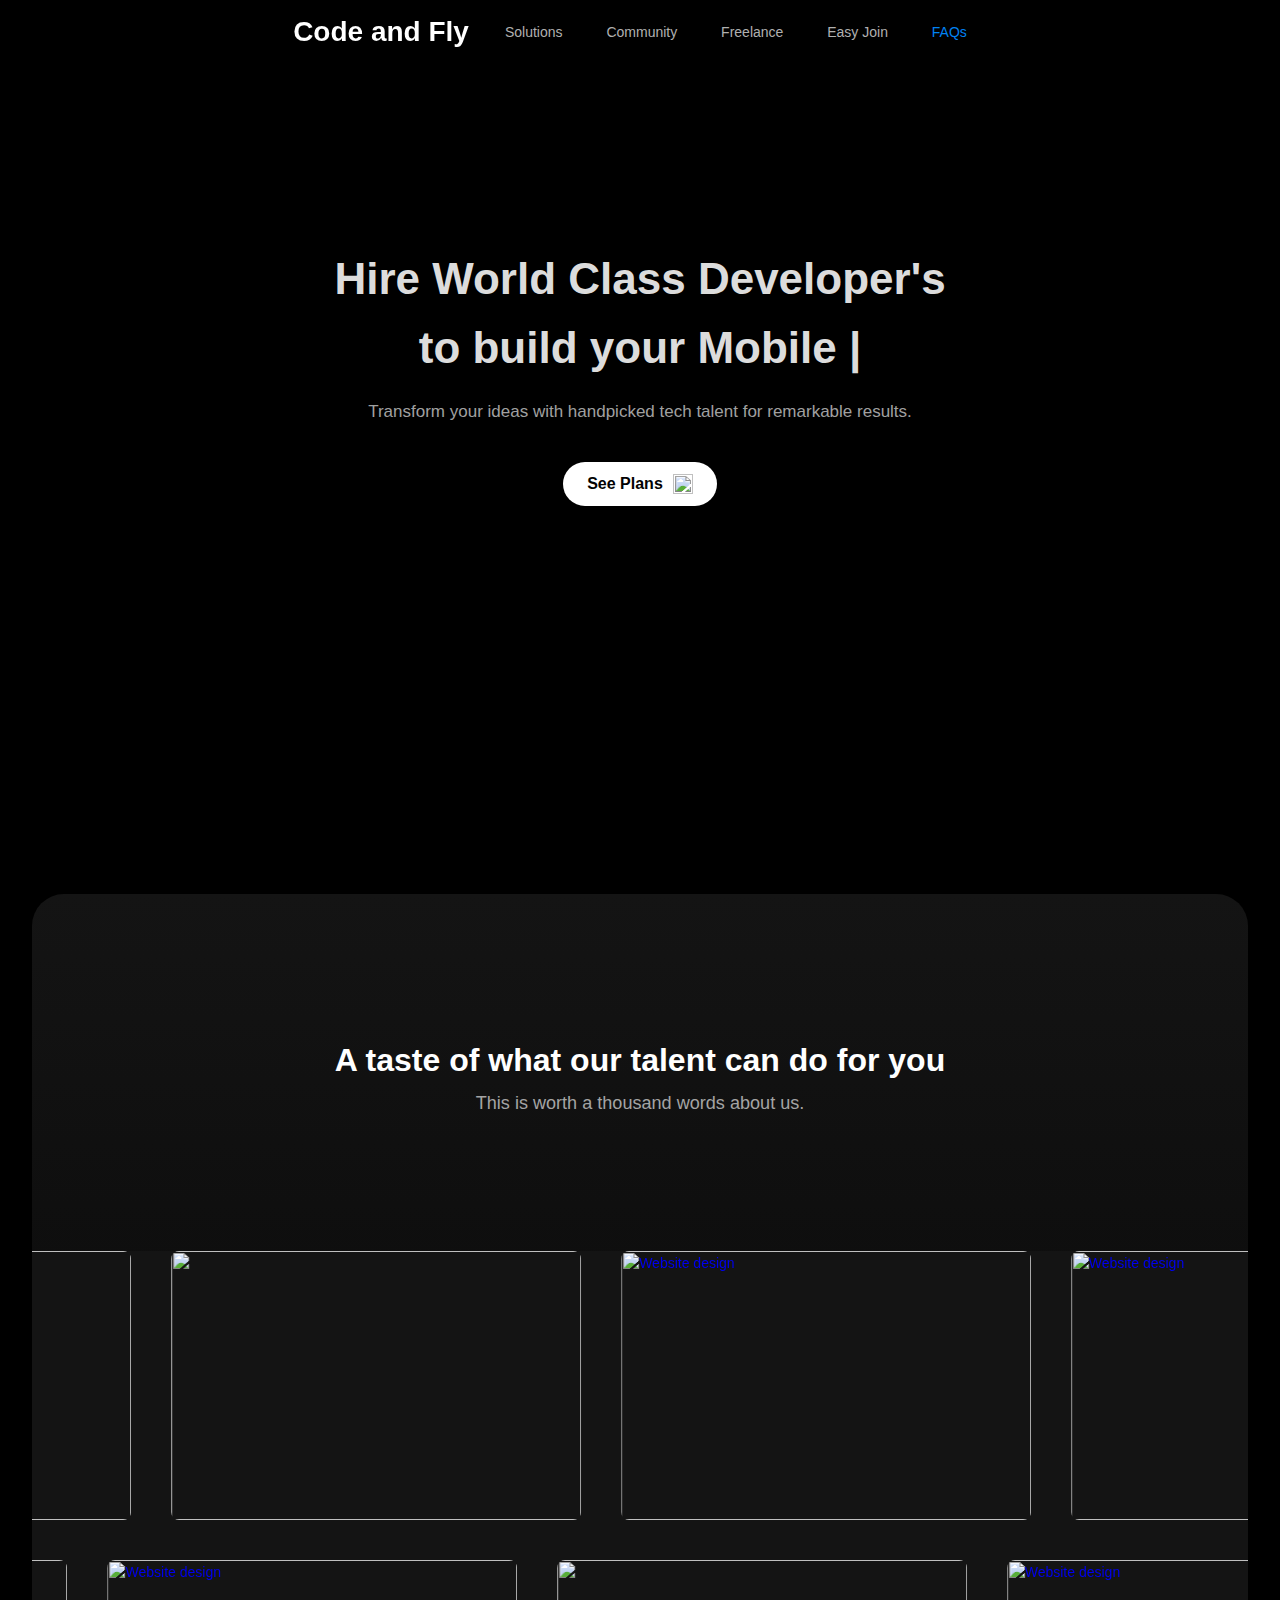
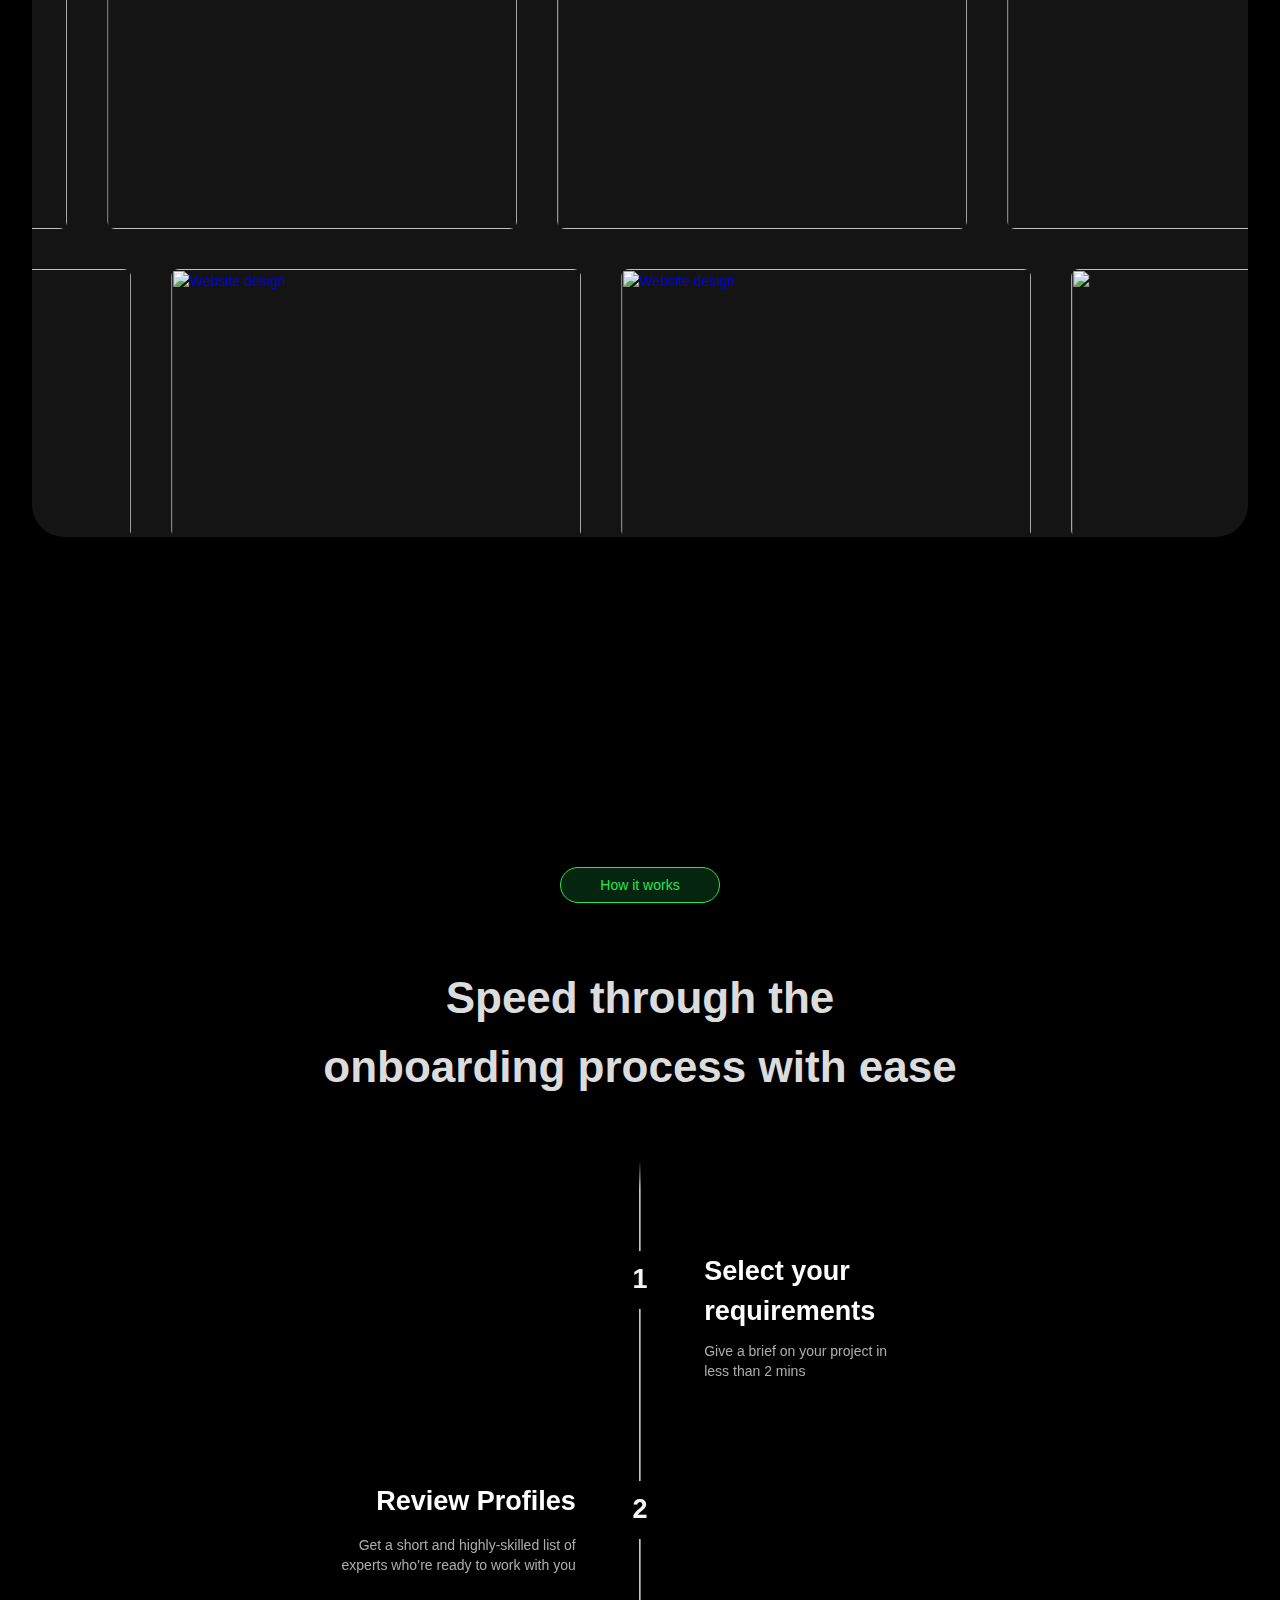
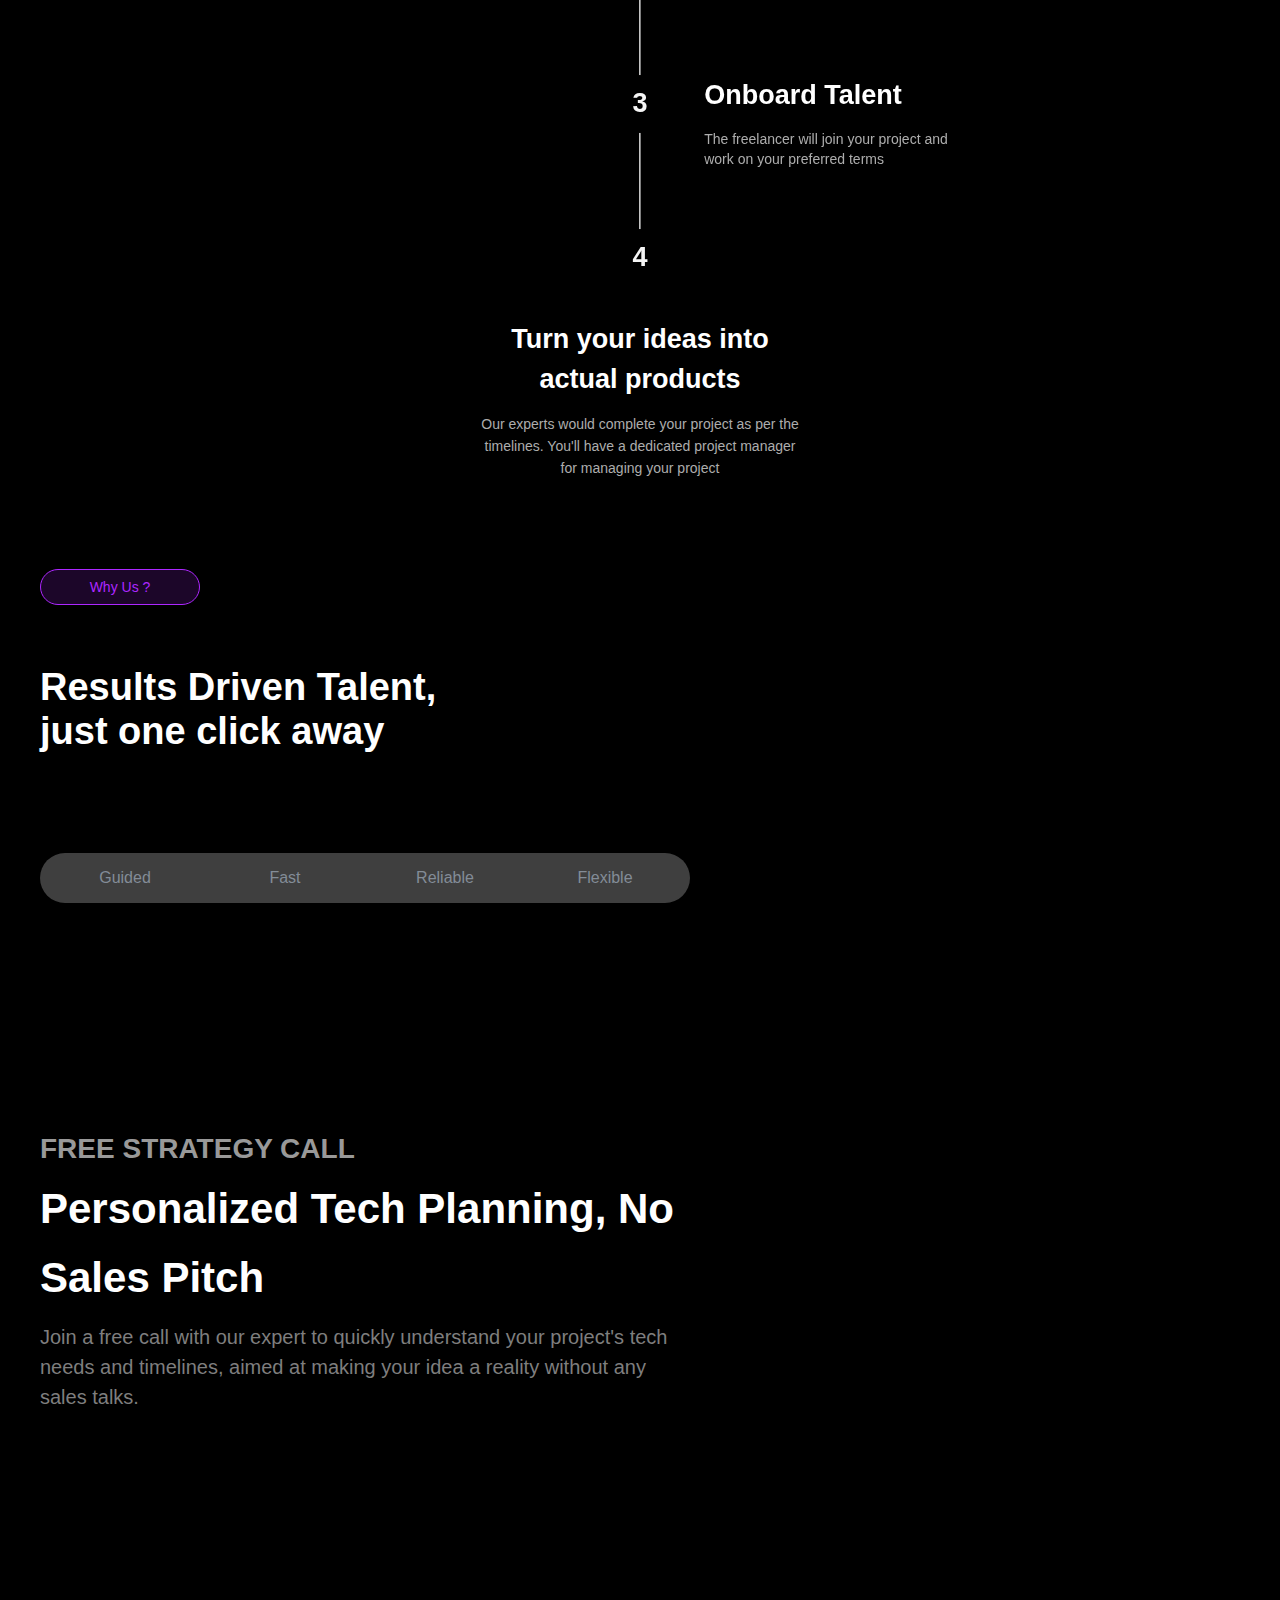
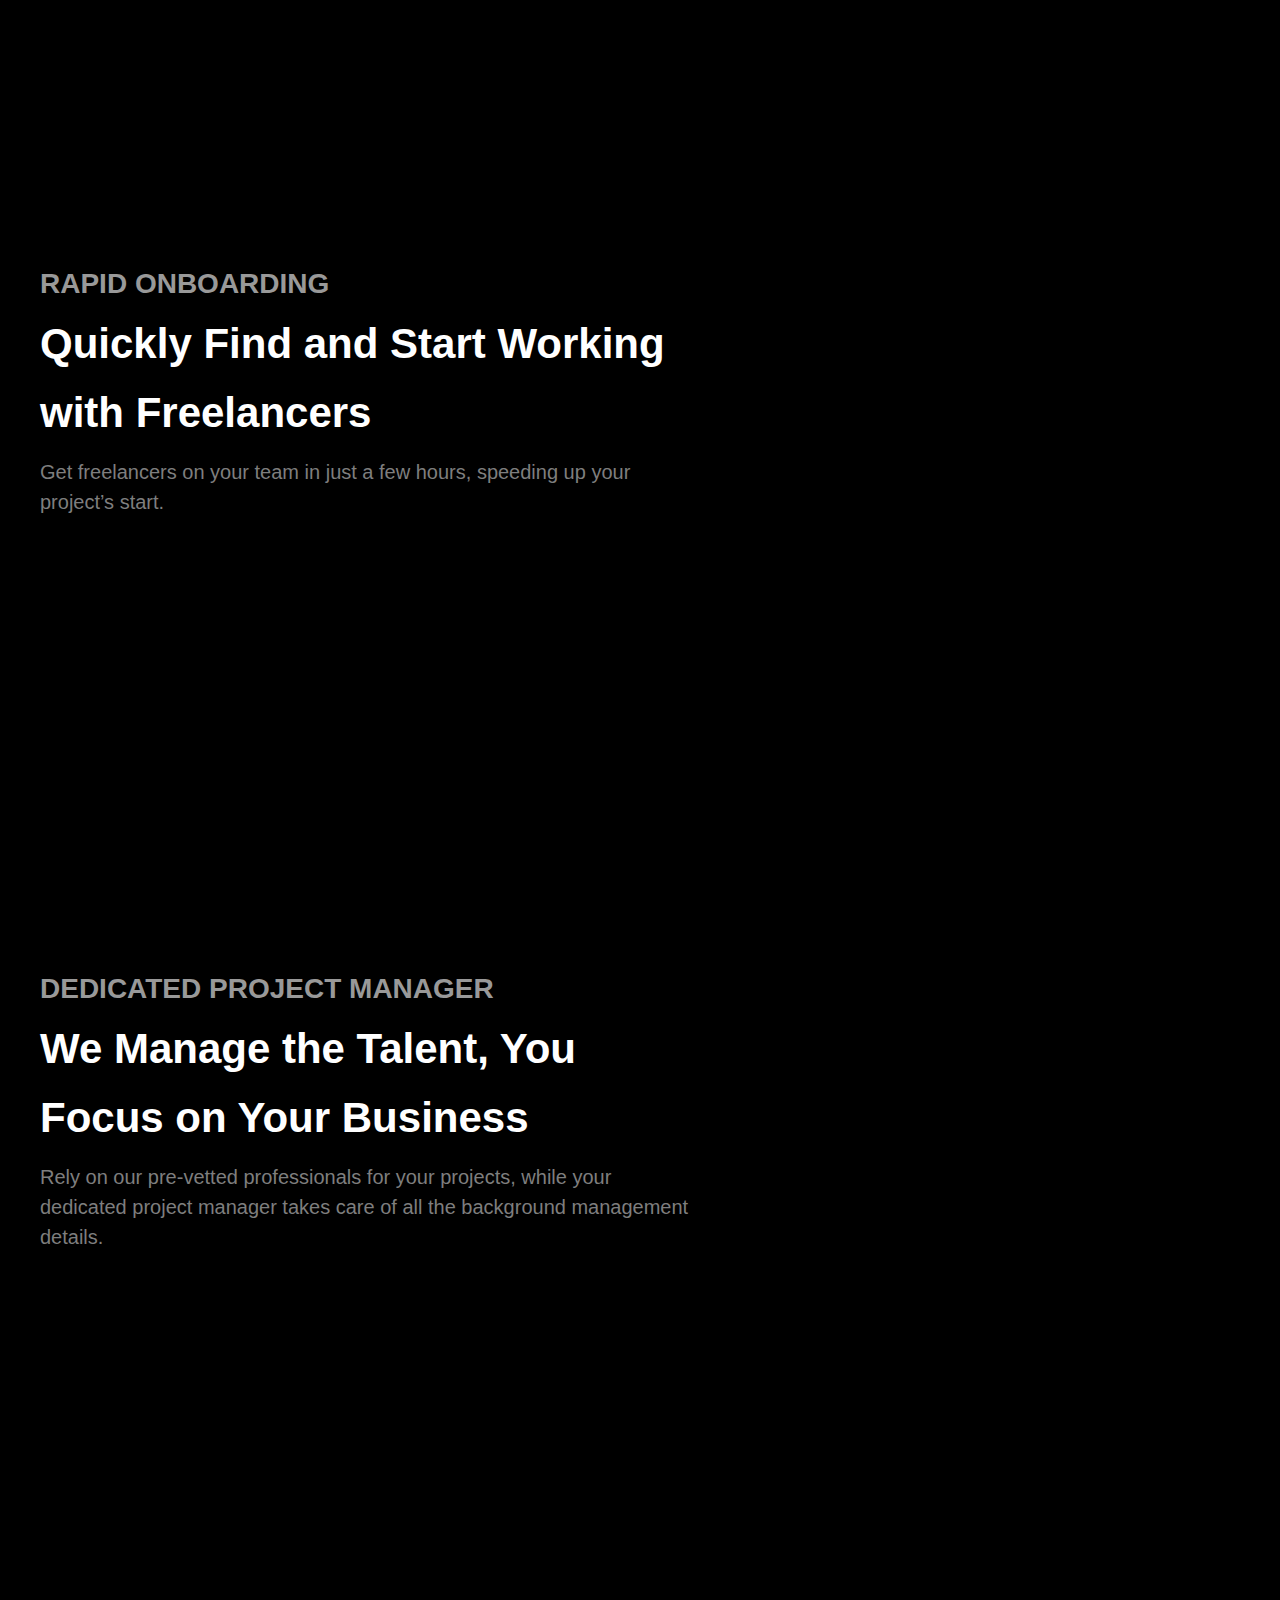
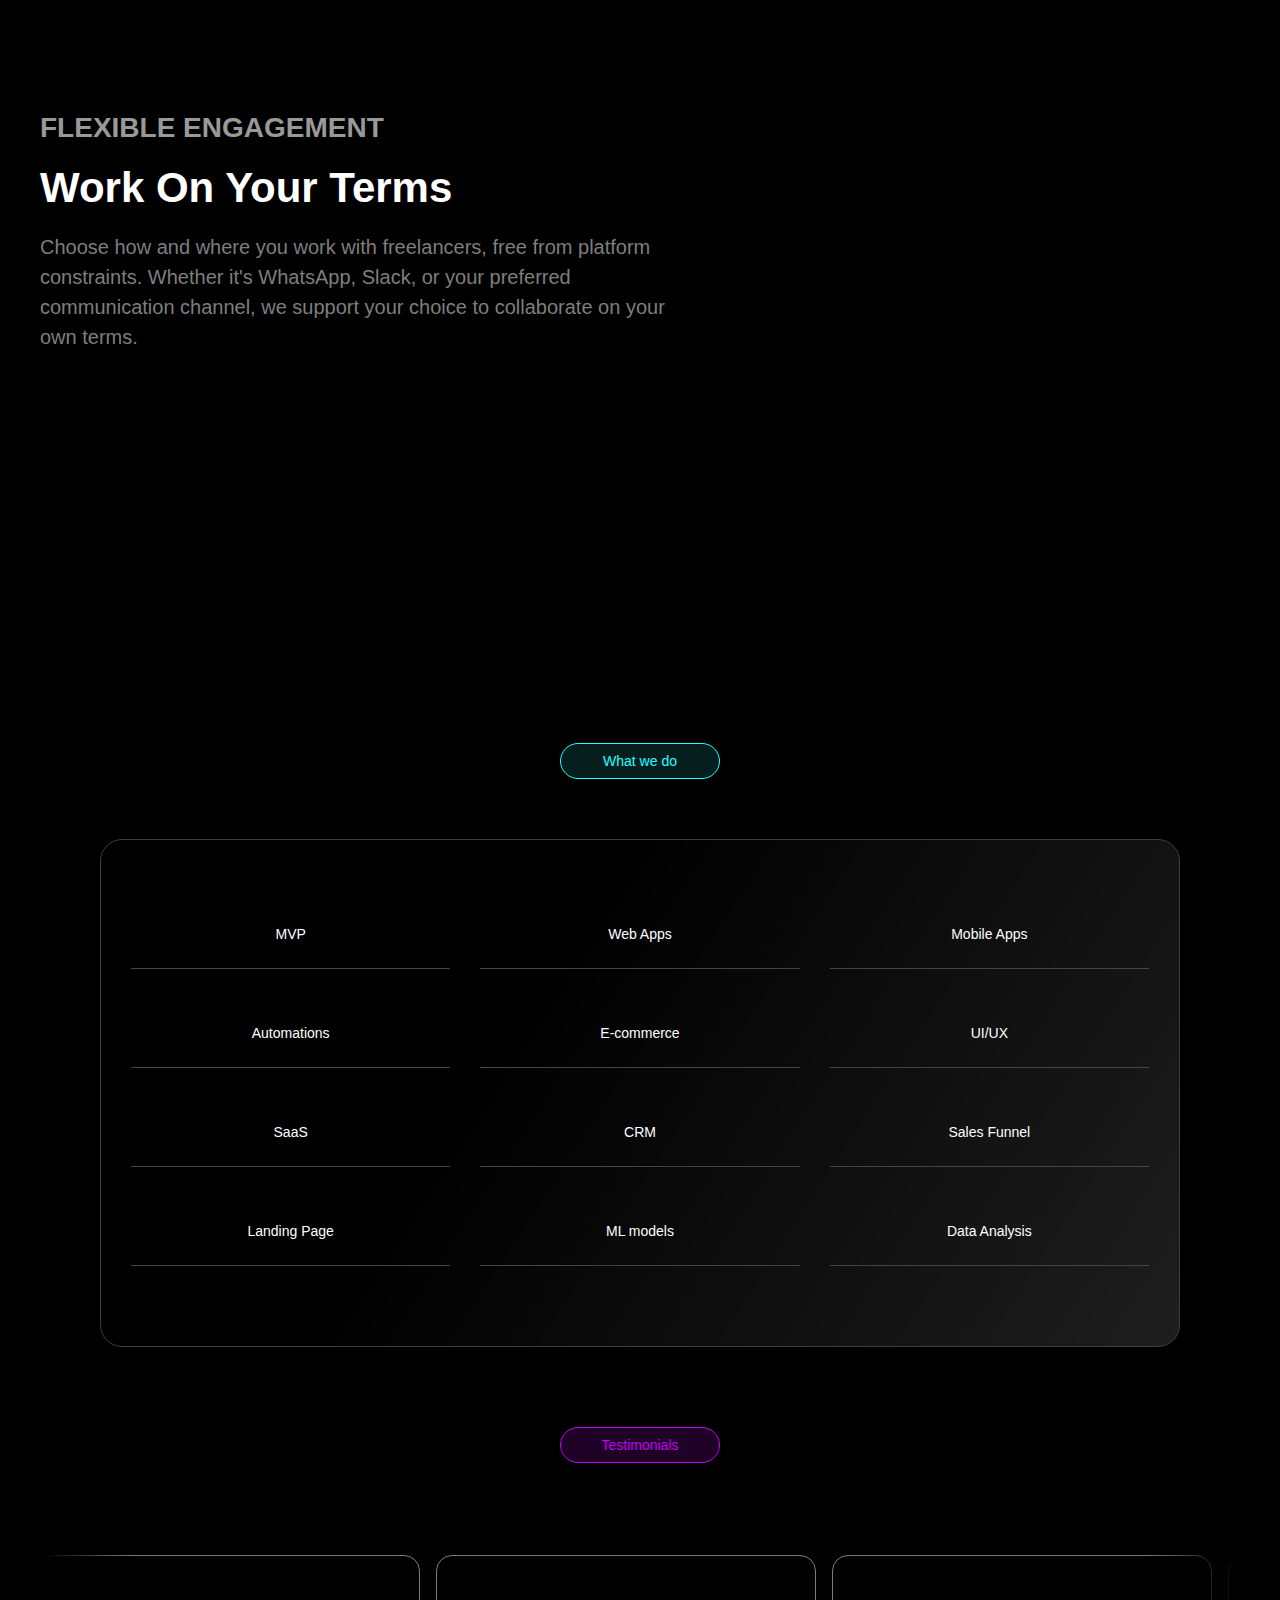
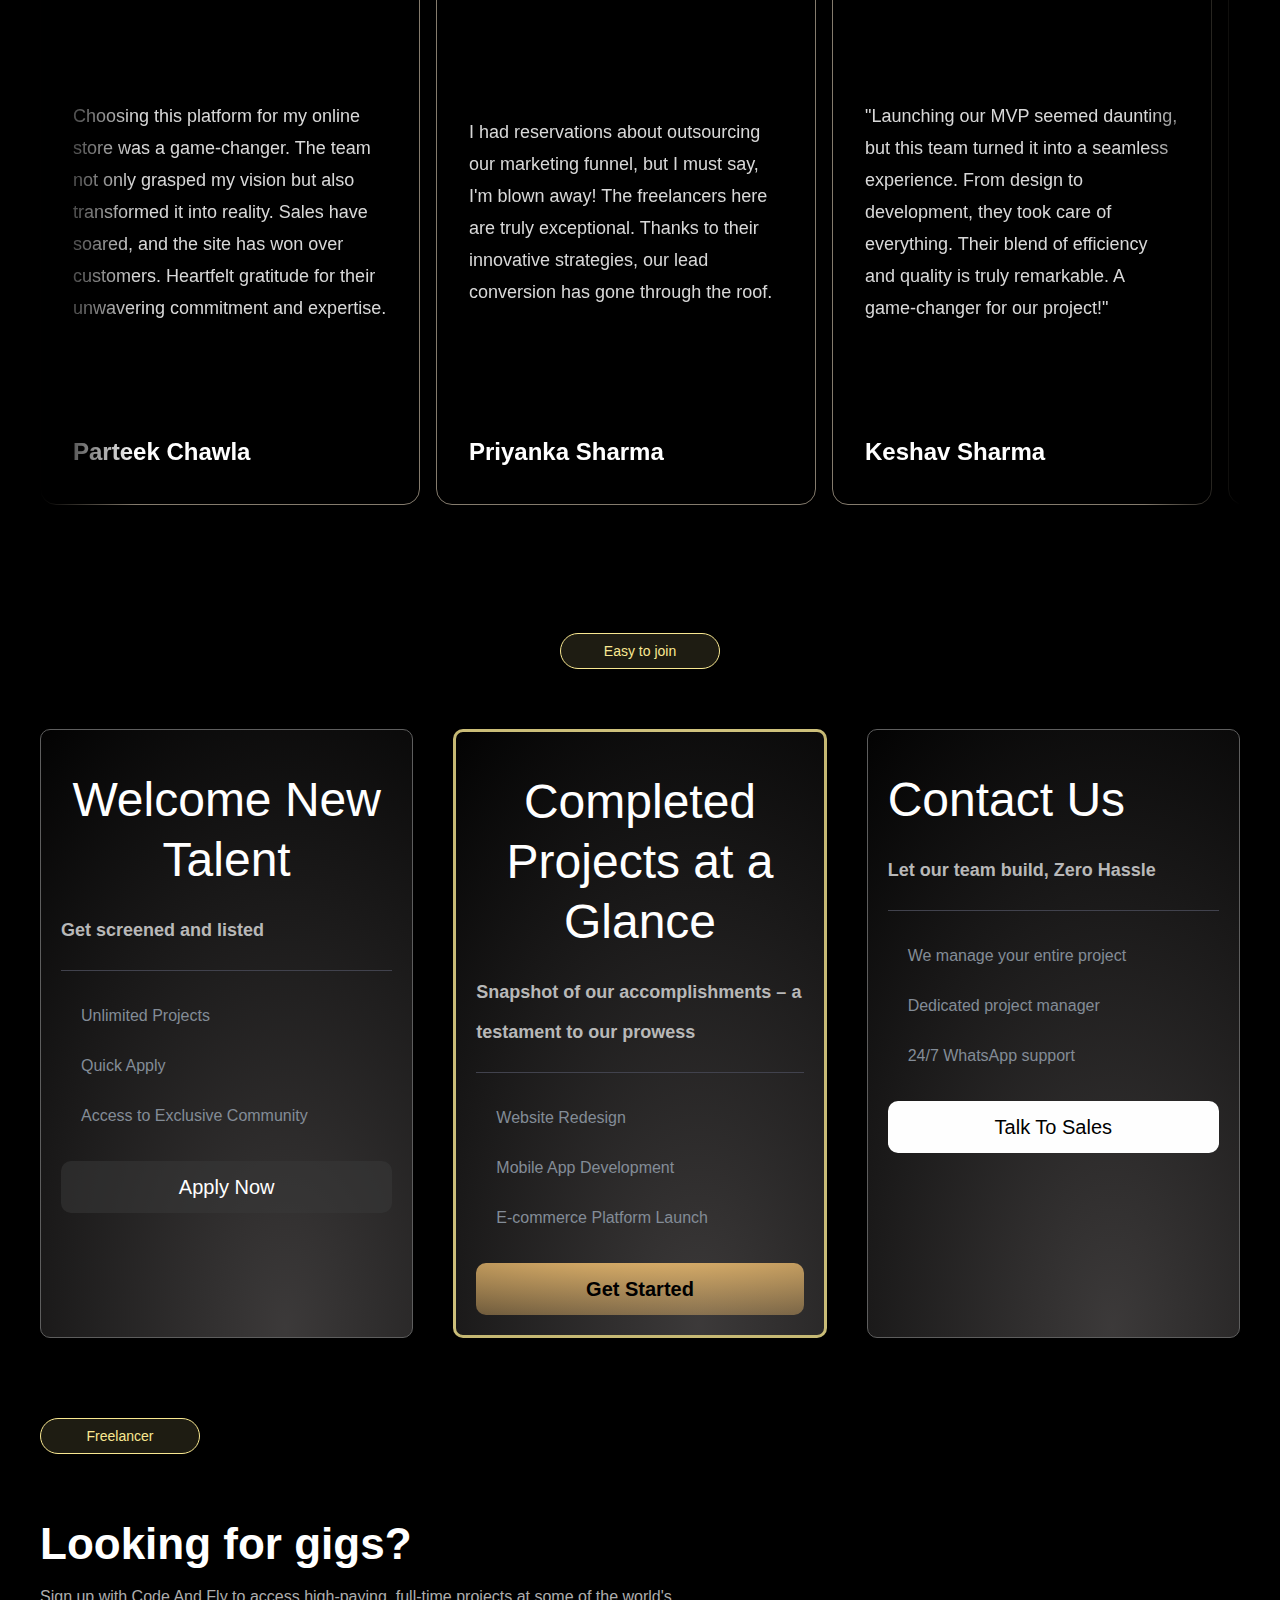
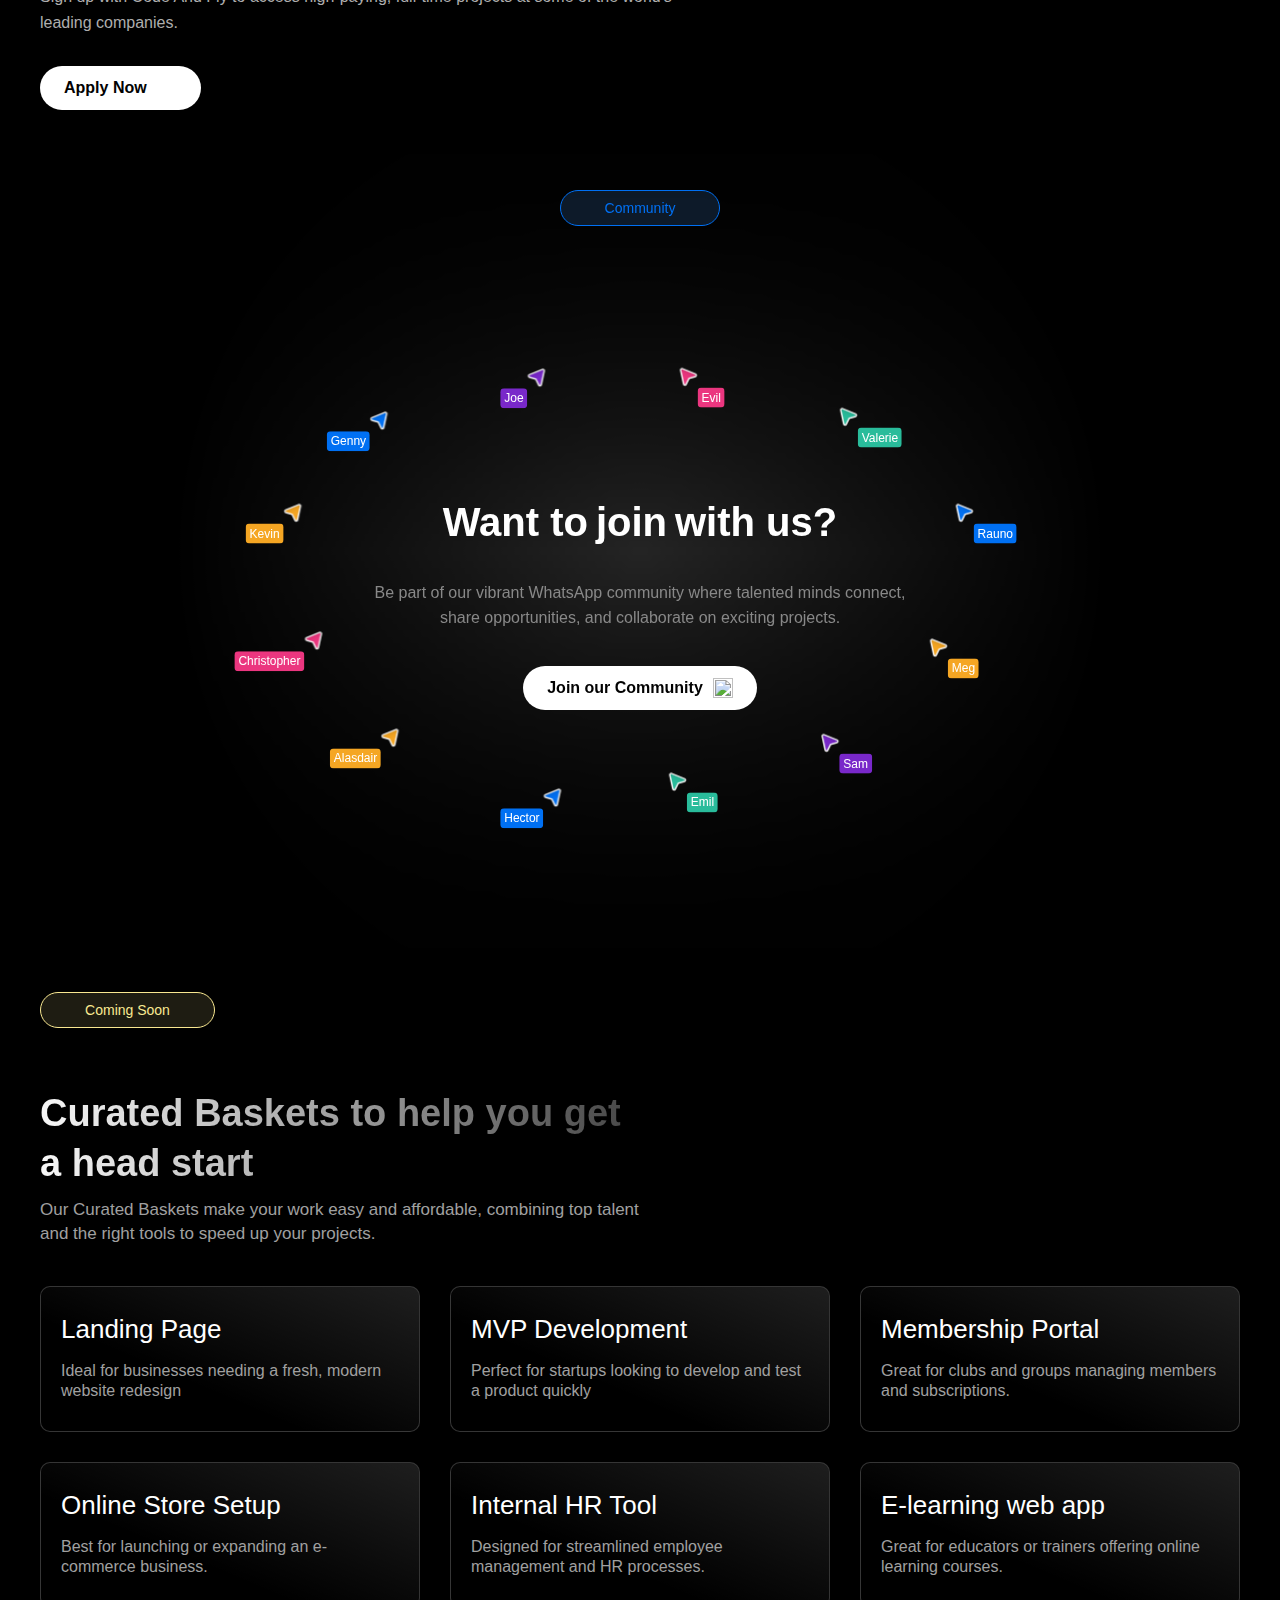
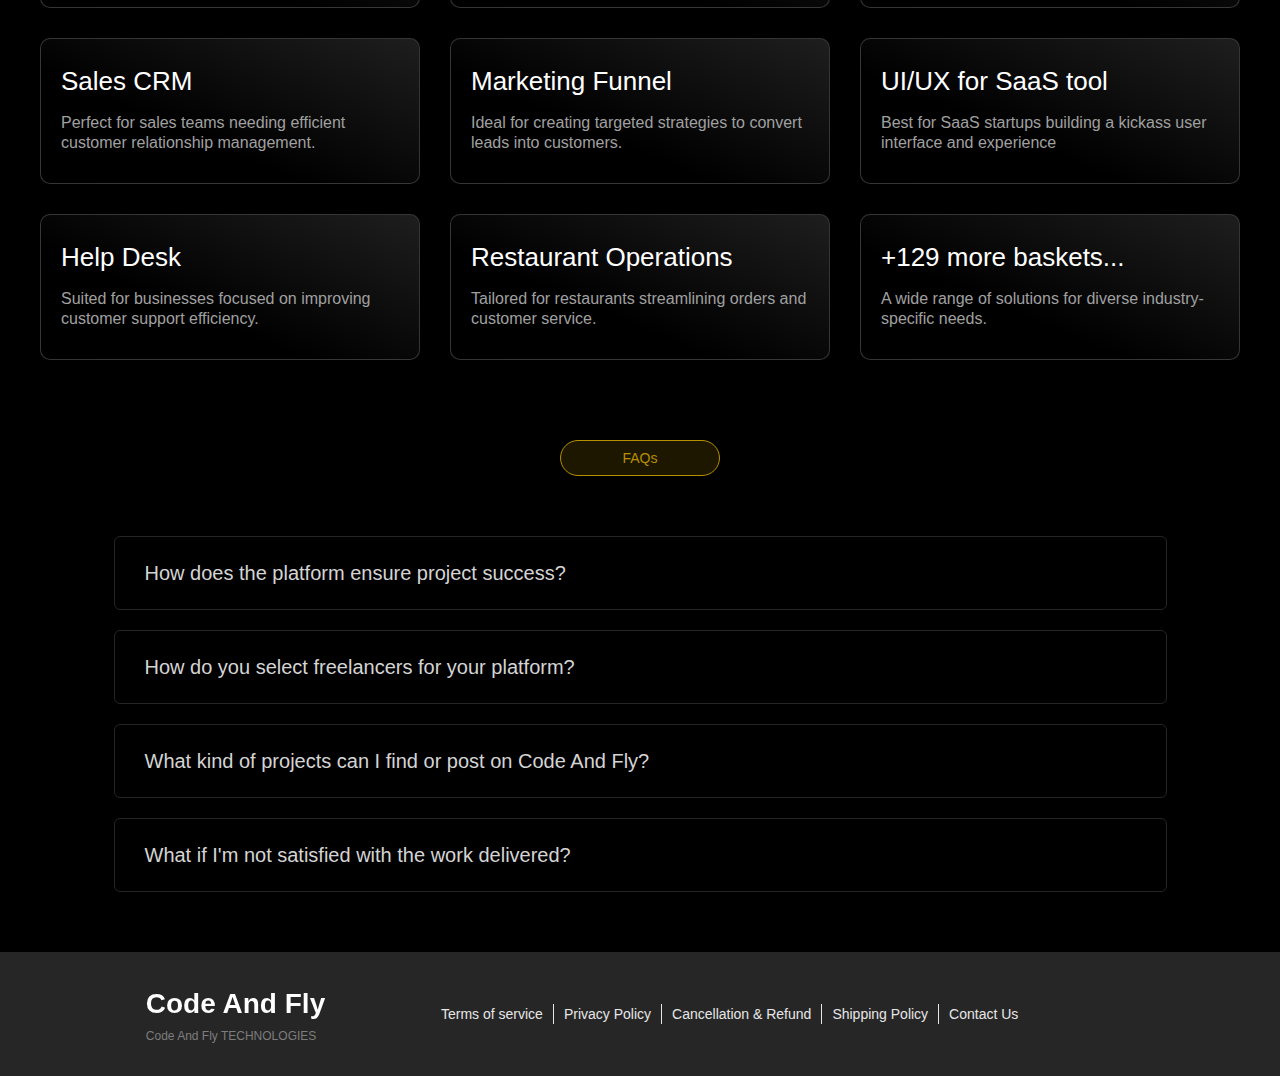
==== commit 50f37b04: "changed 13 files" ====
--- a/index.html
+++ b/index.html
@@ -17,13 +17,11 @@
   <link href="https://fonts.googleapis.com" rel="preconnect">
   <link href="https://fonts.gstatic.com" rel="preconnect" crossorigin="anonymous">
   <script src="https://ajax.googleapis.com/ajax/libs/webfont/1.6.26/webfont.js" type="text/javascript"></script>
-  <script
-    type="text/javascript">WebFont.load({ google: { families: ["Montserrat:100,100italic,200,200italic,300,300italic,400,400italic,500,500italic,600,600italic,700,700italic,800,800italic,900,900italic"] } });
+  <script type="text/javascript">WebFont.load({ google: { families: ["Montserrat:100,100italic,200,200italic,300,300italic,400,400italic,500,500italic,600,600italic,700,700italic,800,800italic,900,900italic"] } });
   </script>
-  <script
-    type="text/javascript">!function (o, c) { var n = c.documentElement, t = " w-mod-"; n.className += t + "js", ("ontouchstart" in o || o.DocumentTouch && c instanceof DocumentTouch) && (n.className += t + "touch") }(window, document);>
+  <script type="text/javascript">!function (o, c) { var n = c.documentElement, t = " w-mod-"; n.className += t + "js", ("ontouchstart" in o || o.DocumentTouch && c instanceof DocumentTouch) && (n.className += t + "touch") }(window, document);>
   </script>
-  
+
   <style>
     /* add custom cursor */
     .typed-words::after {
@@ -289,7 +287,8 @@
                   </a><a id="w-node-_5e147d65-27fa-9481-02fd-1ecf2a9258f8-0b4b3081" href="https://www.bhfield.com/"
                     target="_blank" class="portfolio_item w-inline-block"
                     style="transform: translate3d(0px, 0rem, 0px) scale3d(1, 1, 1) rotateX(0deg) rotateY(0deg) rotateZ(0deg) skew(0deg, 0deg); transform-style: preserve-3d;">
-                    <div class="portfolio_image-overlay-layer" style="background-color: rgba(0, 0, 0, 0);"></div><img
+                    <div class="portfolio_image-overlay-layer" style="background-color: rgba(0, 0, 0, 0);"></div>
+                    <img
                       class="portfolio_image"
                       src="https://assets-global.website-files.com/65088759424623d90b4b307a/65f86fa5f94b3f71d8cf56ee_BhFieldHome%201.webp"
                       alt="Website design"
@@ -800,7 +799,7 @@
             alt="" class="why-me-img img-4" style="will-change: opacity; opacity: 1;"></div>
       </div>
     </div><img
-      src="https://assets-global.website-files.com/65088759424623d90b4b307a/65cb65f0c9b9b41376c76d0d_Group%20218.png"
+      src="/Images/developer.png"
       loading="lazy" width="Auto" sizes="(max-width: 1920px) 100vw, 1920px" alt=""
       srcset="https://assets-global.website-files.com/65088759424623d90b4b307a/65cb65f0c9b9b41376c76d0d_Group%20218-p-500.png 500w, https://assets-global.website-files.com/65088759424623d90b4b307a/65cb65f0c9b9b41376c76d0d_Group%20218-p-800.png 800w, https://assets-global.website-files.com/65088759424623d90b4b307a/65cb65f0c9b9b41376c76d0d_Group%20218-p-1080.png 1080w, https://assets-global.website-files.com/65088759424623d90b4b307a/65cb65f0c9b9b41376c76d0d_Group%20218-p-1600.png 1600w, https://assets-global.website-files.com/65088759424623d90b4b307a/65cb65f0c9b9b41376c76d0d_Group%20218.png 1920w"
       class="image-7">
@@ -835,12 +834,12 @@
             <div class="blockquote-div"><img
                 src="https://assets-global.website-files.com/65088759424623d90b4b307a/650ed4dd69668d205802cf45_blockquote_svg.svg"
                 loading="lazy" alt="" class="blockquote-img"></div>
-            <div class="testimonial-text">Building my online store with this platform was the best decision. The team
-              understood my vision and brought it to life. Sales are up, and customers love the site. Truly grateful for
-              their hard work and dedication</div>
+            <div class="testimonial-text">Choosing this platform for my online store was a game-changer. 
+              The team not only grasped my vision but also transformed it into reality. 
+              Sales have soared, and the site has won over customers. Heartfelt gratitude for their unwavering commitment and expertise.</div>
             <div class="testimonial-user-wrapper">
-              <div class="testimonial-user-name">Jeev Karan</div>
-              <div class="testimonial-user-designation">Founder at Rabbit Cleaning</div>
+              <div class="testimonial-user-name">Parteek Chawla</div>
+              <!-- <div class="testimonial-user-designation">Founder at Rabbit Cleaning</div> -->
             </div>
             <div style="opacity: 0;" class="glossy-background"></div>
           </div>
@@ -848,12 +847,12 @@
             <div class="blockquote-div"><img
                 src="https://assets-global.website-files.com/65088759424623d90b4b307a/650ed4dd69668d205802cf45_blockquote_svg.svg"
                 loading="lazy" alt="" class="blockquote-img"></div>
-            <div class="testimonial-text">I was skeptical about outsourcing our marketing funnel, but wow, I'm
-              impressed! The freelancers here are top-notch. Our lead conversion has skyrocketed, thanks to their
-              innovative approach. </div>
+            <div class="testimonial-text">I had reservations about outsourcing our marketing funnel, but I must say, I'm blown away!
+               The freelancers here are truly exceptional. 
+              Thanks to their innovative strategies, our lead conversion has gone through the roof. </div>
             <div class="testimonial-user-wrapper">
-              <div class="testimonial-user-name"><strong>Piya Bahadur</strong></div>
-              <div class="testimonial-user-designation">Owner at MeraBills</div>
+              <div class="testimonial-user-name"><strong>Priyanka Sharma</strong></div>
+              <!-- <div class="testimonial-user-designation">Owner at MeraBills</div> -->
             </div>
             <div style="opacity: 0;" class="glossy-background"></div>
           </div>
@@ -861,12 +860,12 @@
             <div class="blockquote-div"><img
                 src="https://assets-global.website-files.com/65088759424623d90b4b307a/650ed4dd69668d205802cf45_blockquote_svg.svg"
                 loading="lazy" alt="" class="blockquote-img"></div>
-            <div class="testimonial-text">Launching our MVP felt overwhelming, but this team made it a breeze. They
-              handled everything – from design to development. It's rare to find such a blend of efficiency and quality.
-              A real game-changer for us!</div>
+            <div class="testimonial-text">"Launching our MVP seemed daunting, but this team turned it into a seamless experience. 
+              From design to development, they took care of everything. Their blend of efficiency and quality is truly remarkable. 
+              A game-changer for our project!"</div>
             <div class="testimonial-user-wrapper">
-              <div class="testimonial-user-name"><strong>Willy Thompson</strong></div>
-              <div class="testimonial-user-designation">Founder at Formulas HQ</div>
+              <div class="testimonial-user-name"><strong>Keshav Sharma</strong></div>
+              <!-- <div class="testimonial-user-designation">Founder at Formulas HQ</div> -->
             </div>
             <div style="opacity: 0;" class="glossy-background"></div>
           </div>
@@ -874,12 +873,11 @@
             <div class="blockquote-div"><img
                 src="https://assets-global.website-files.com/65088759424623d90b4b307a/650ed4dd69668d205802cf45_blockquote_svg.svg"
                 loading="lazy" alt="" class="blockquote-img"></div>
-            <div class="testimonial-text">Needed a custom internal tool for our team, and these guys delivered just what
-              we wanted. The process was smooth, and they were really patient with our requests. Their problem-solving
-              skills? Absolutely brilliant!</div>
+            <div class="testimonial-text">"Seeking a custom internal tool, we turned to this team, and they delivered exactly as we envisioned. 
+              The process was seamless, with their patience shining through our numerous requests. Their problem-solving skills? Simply outstanding!"</div>
             <div class="testimonial-user-wrapper">
-              <div class="testimonial-user-name">Riddhi</div>
-              <div class="testimonial-user-designation">Founder at Avaasa</div>
+              <div class="testimonial-user-name">Anita Sandhu</div>
+              <!-- <div class="testimonial-user-designation">Founder at Avaasa</div> -->
             </div>
             <div style="opacity: 0;" class="glossy-background"></div>
           </div>
@@ -887,12 +885,12 @@
             <div class="blockquote-div"><img
                 src="https://assets-global.website-files.com/65088759424623d90b4b307a/650ed4dd69668d205802cf45_blockquote_svg.svg"
                 loading="lazy" alt="" class="blockquote-img"></div>
-            <div class="testimonial-text">Implementing an HR tool seemed daunting, but these folks made it look easy.
-              Their attention to detail and understanding of our needs was top-notch. The system works flawlessly, and
-              our team loves it. Big thumbs up!</div>
+            <div class="testimonial-text">"Implementing an HR tool felt like a challenge, but these professionals made it effortless. 
+              Their meticulous attention to detail and deep understanding of our requirements were impressive. 
+              The system operates seamlessly, earning praise from our entire team. A resounding thumbs up!"</div>
             <div class="testimonial-user-wrapper">
-              <div class="testimonial-user-name">Vishnu Saran</div>
-              <div class="testimonial-user-designation">Founder at VoiceQube</div>
+              <div class="testimonial-user-name">Sagandeep Singh</div>
+              <!-- <div class="testimonial-user-designation">Founder at VoiceQube</div> -->
             </div>
             <div style="opacity: 0;" class="glossy-background"></div>
           </div>
@@ -902,16 +900,16 @@
             <div class="blockquote-div"><img
                 src="https://assets-global.website-files.com/65088759424623d90b4b307a/650ed4dd69668d205802cf45_blockquote_svg.svg"
                 loading="lazy" alt="" class="blockquote-img"></div>
-            <div class="testimonial-text">Building my online store with this platform was the best decision. The team
-              understood my vision and brought it to life. Sales are up, and customers love the site. Truly grateful for
-              their hard work and dedication</div>
+            <div class="testimonial-text">"Opting for this platform for my online store was a game-changer. 
+              The team not only grasped my vision but also brought it to fruition flawlessly. 
+              Sales have surged, and customer feedback has been overwhelmingly positive. Immensely thankful for their unwavering dedication and expertise."</div>
             <div class="testimonial-user-wrapper">
-              <div class="testimonial-user-name">Jeev Karan</div>
-              <div class="testimonial-user-designation">Founder at Rabbit Cleaning</div>
+              <div class="testimonial-user-name">Gagandeep Singh</div>
+              <!-- <div class="testimonial-user-designation">Founder at Rabbit Cleaning</div>s -->
             </div>
             <div style="opacity: 0;" class="glossy-background"></div>
           </div>
-          <div data-w-id="069c014a-72db-341c-7704-27c2577e62dc" class="testimonial-card">
+          <!-- <div data-w-id="069c014a-72db-341c-7704-27c2577e62dc" class="testimonial-card">
             <div class="blockquote-div"><img
                 src="https://assets-global.website-files.com/65088759424623d90b4b307a/650ed4dd69668d205802cf45_blockquote_svg.svg"
                 loading="lazy" alt="" class="blockquote-img"></div>
@@ -962,7 +960,7 @@
               <div class="testimonial-user-designation">Founder at VoiceQube</div>
             </div>
             <div style="opacity: 0;" class="glossy-background"></div>
-          </div>
+          </div> -->
         </div>
       </div>
     </div>
@@ -1039,7 +1037,8 @@
               <div class="pricing-features">We manage your entire project</div>
             </div>
           </div>
-            <a href="https://calendly.com/codeandflysharan/free-discovery-call" class="pricing-button enterprise w-button">Talk To Sales</a>
+          <a href="https://calendly.com/codeandflysharan/free-discovery-call"
+            class="pricing-button enterprise w-button">Talk To Sales</a>
         </div>
       </div>
     </div>
@@ -1081,7 +1080,17 @@
             </div>
             <p class="resources_subheader">Be part of our vibrant WhatsApp community where talented minds connect, share
               opportunities, and collaborate on exciting projects. <a target="_blank"
-                href="https://vercel.com/careers?department=Design"><strong><br></strong></a></p>
+                href="https://vercel.com/careers?department=Design"><strong><br></strong></a>
+              <br>
+            <div class="hero-cta-wrapper"><a href="https://chat.whatsapp.com/EDuQz84fLtm18azacEi4Uo"
+                class="button hero-cta w-inline-block">
+                <div class="hero-cta-text">Join our Community</div><img
+                  src="https://assets-global.website-files.com/65088759424623d90b4b307a/650b565aed6bf5d5f23dc5d6_fe_arrow-right.svg"
+                  loading="lazy" alt="" class="image-3">
+              </a>
+            </div>
+
+            </p>
             <div class="margin-top margin-medium">
             </div>
             <div class="career_arrows">
@@ -1806,7 +1815,7 @@
         </style>
       </div>
     </div>
-    
+
   </div>
 </body>
 
